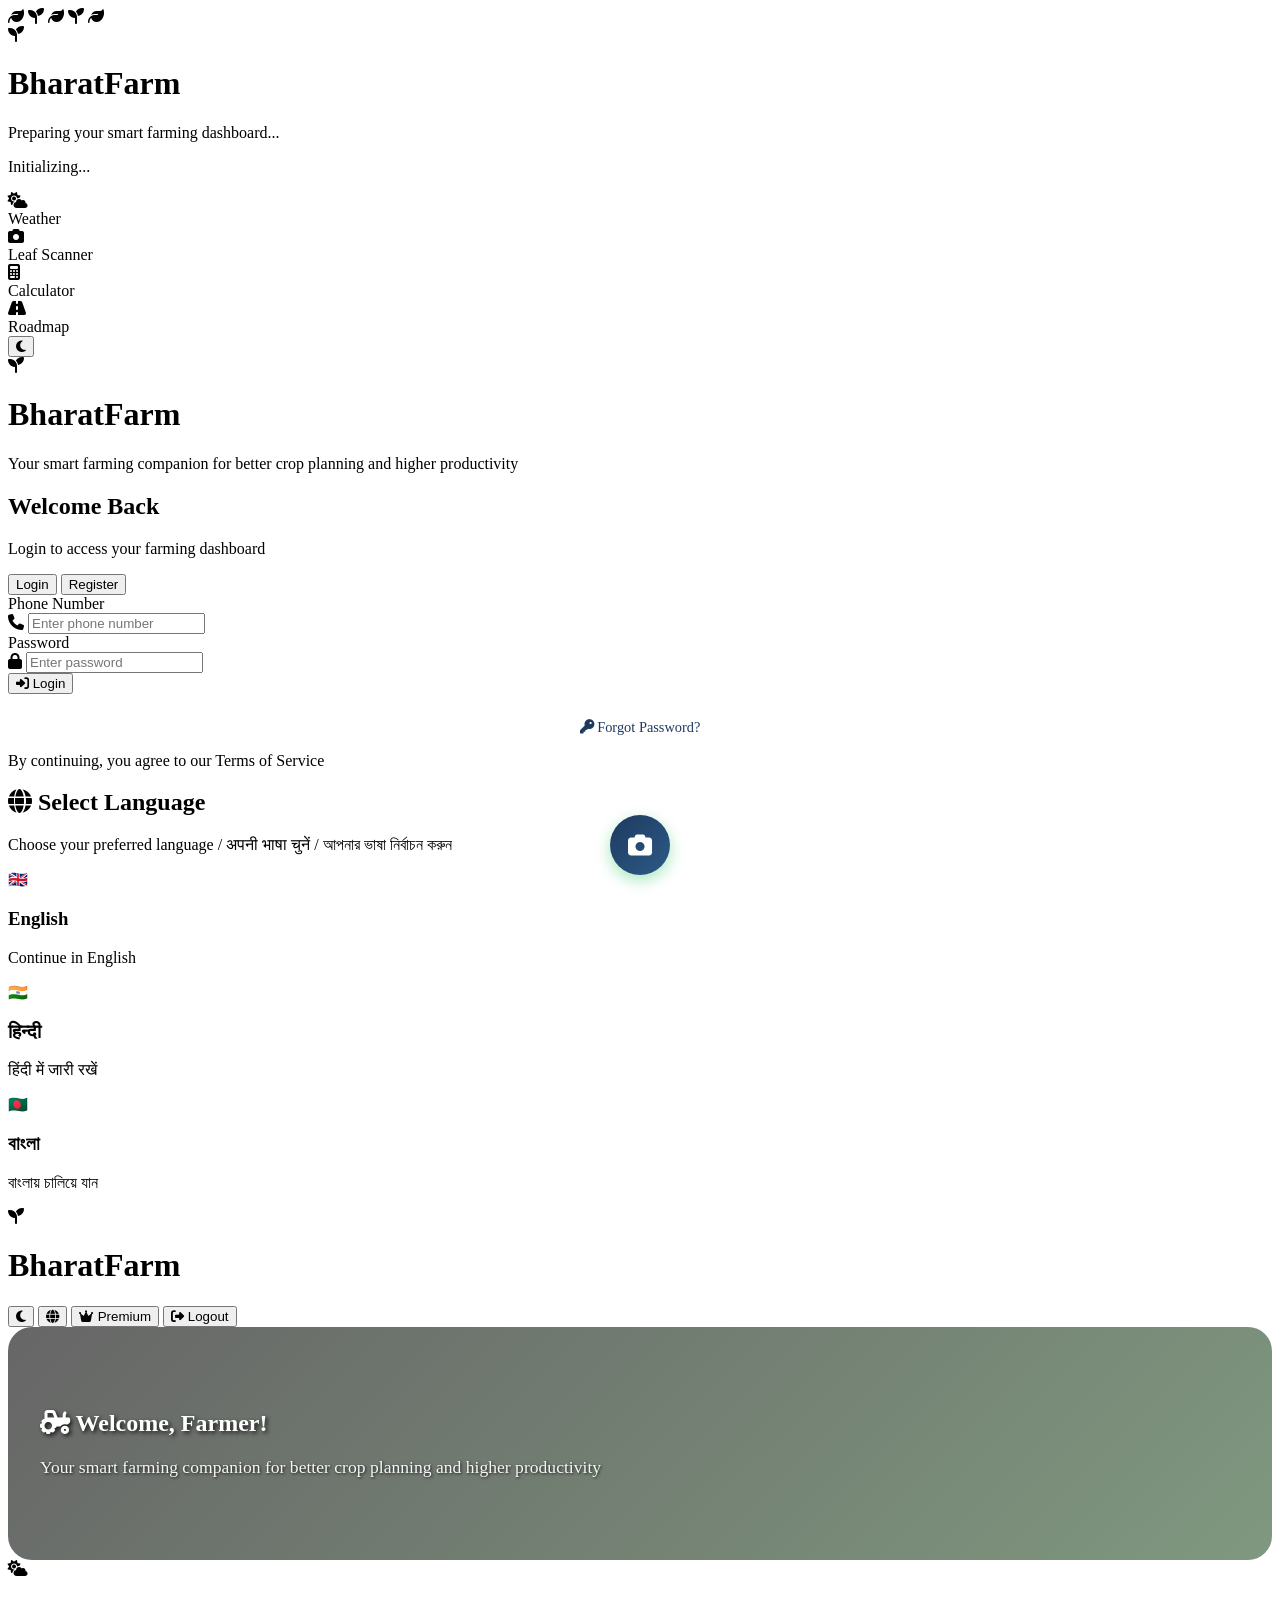
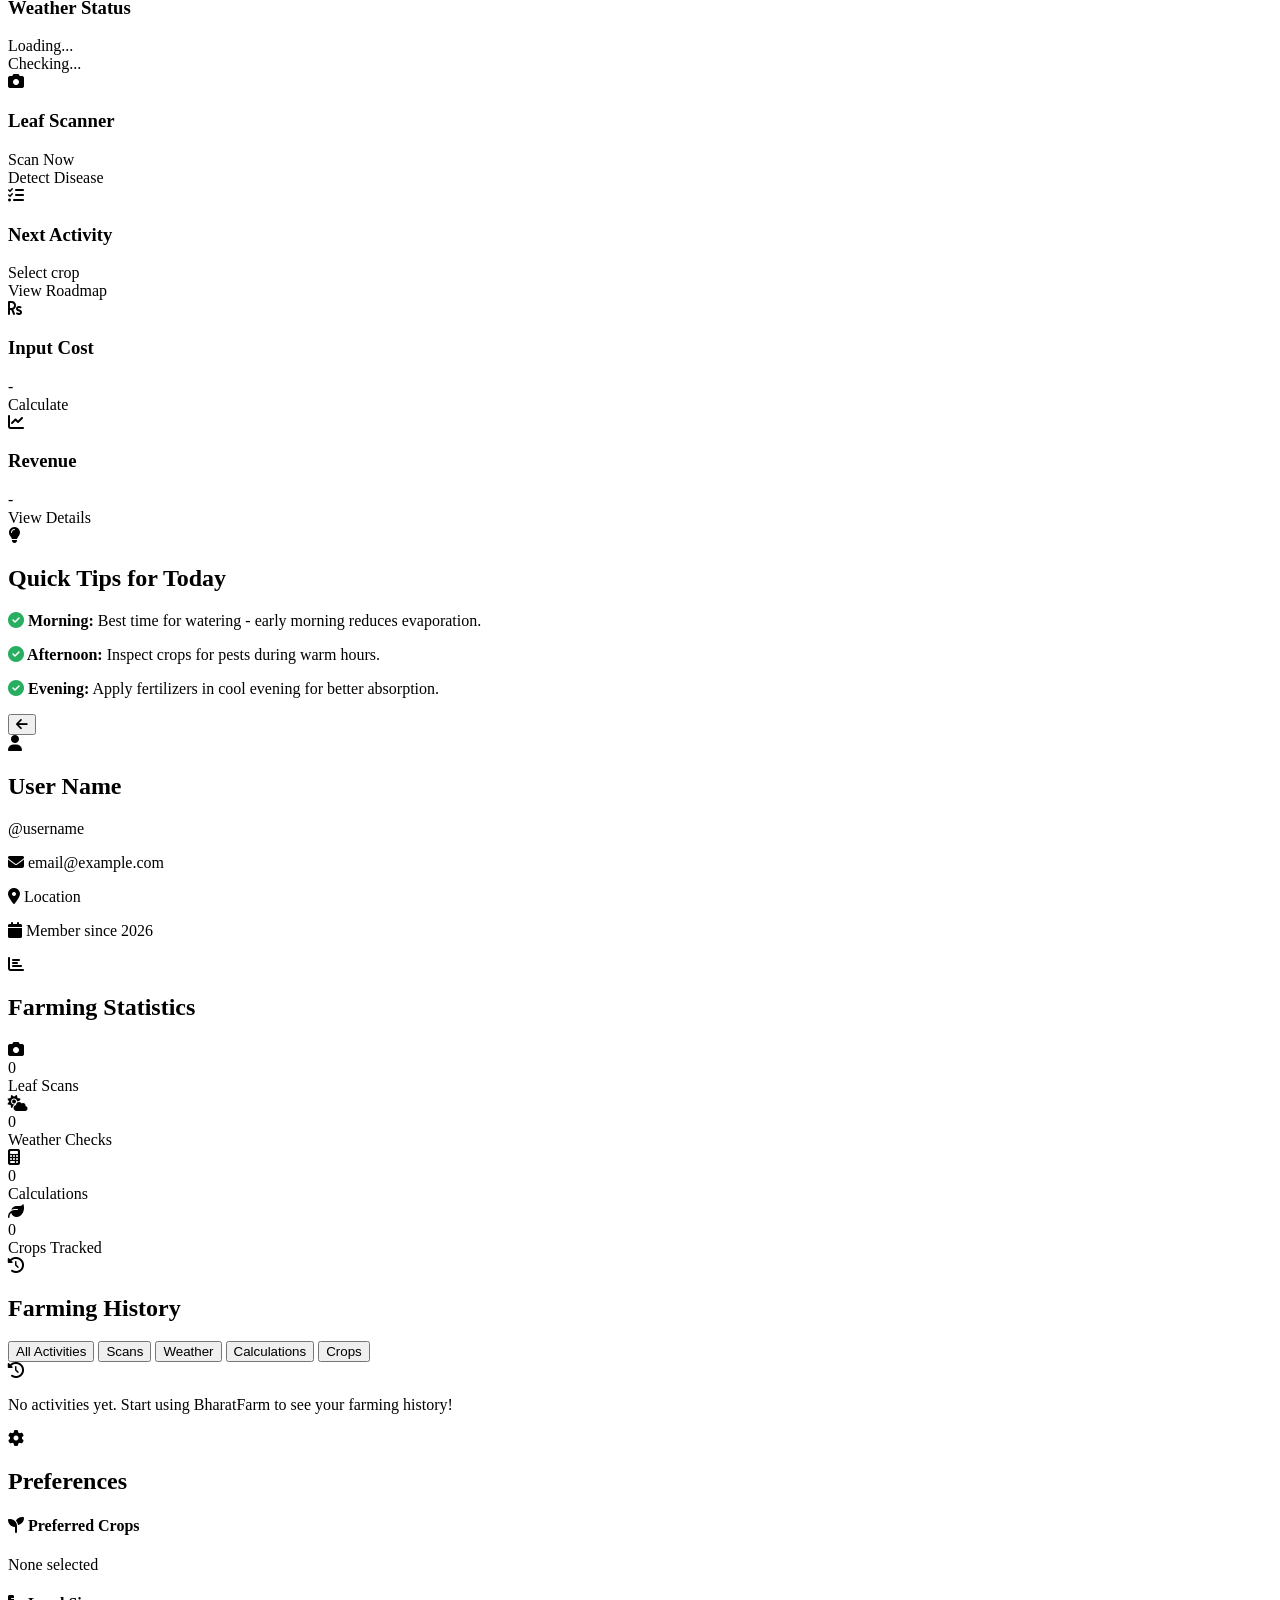
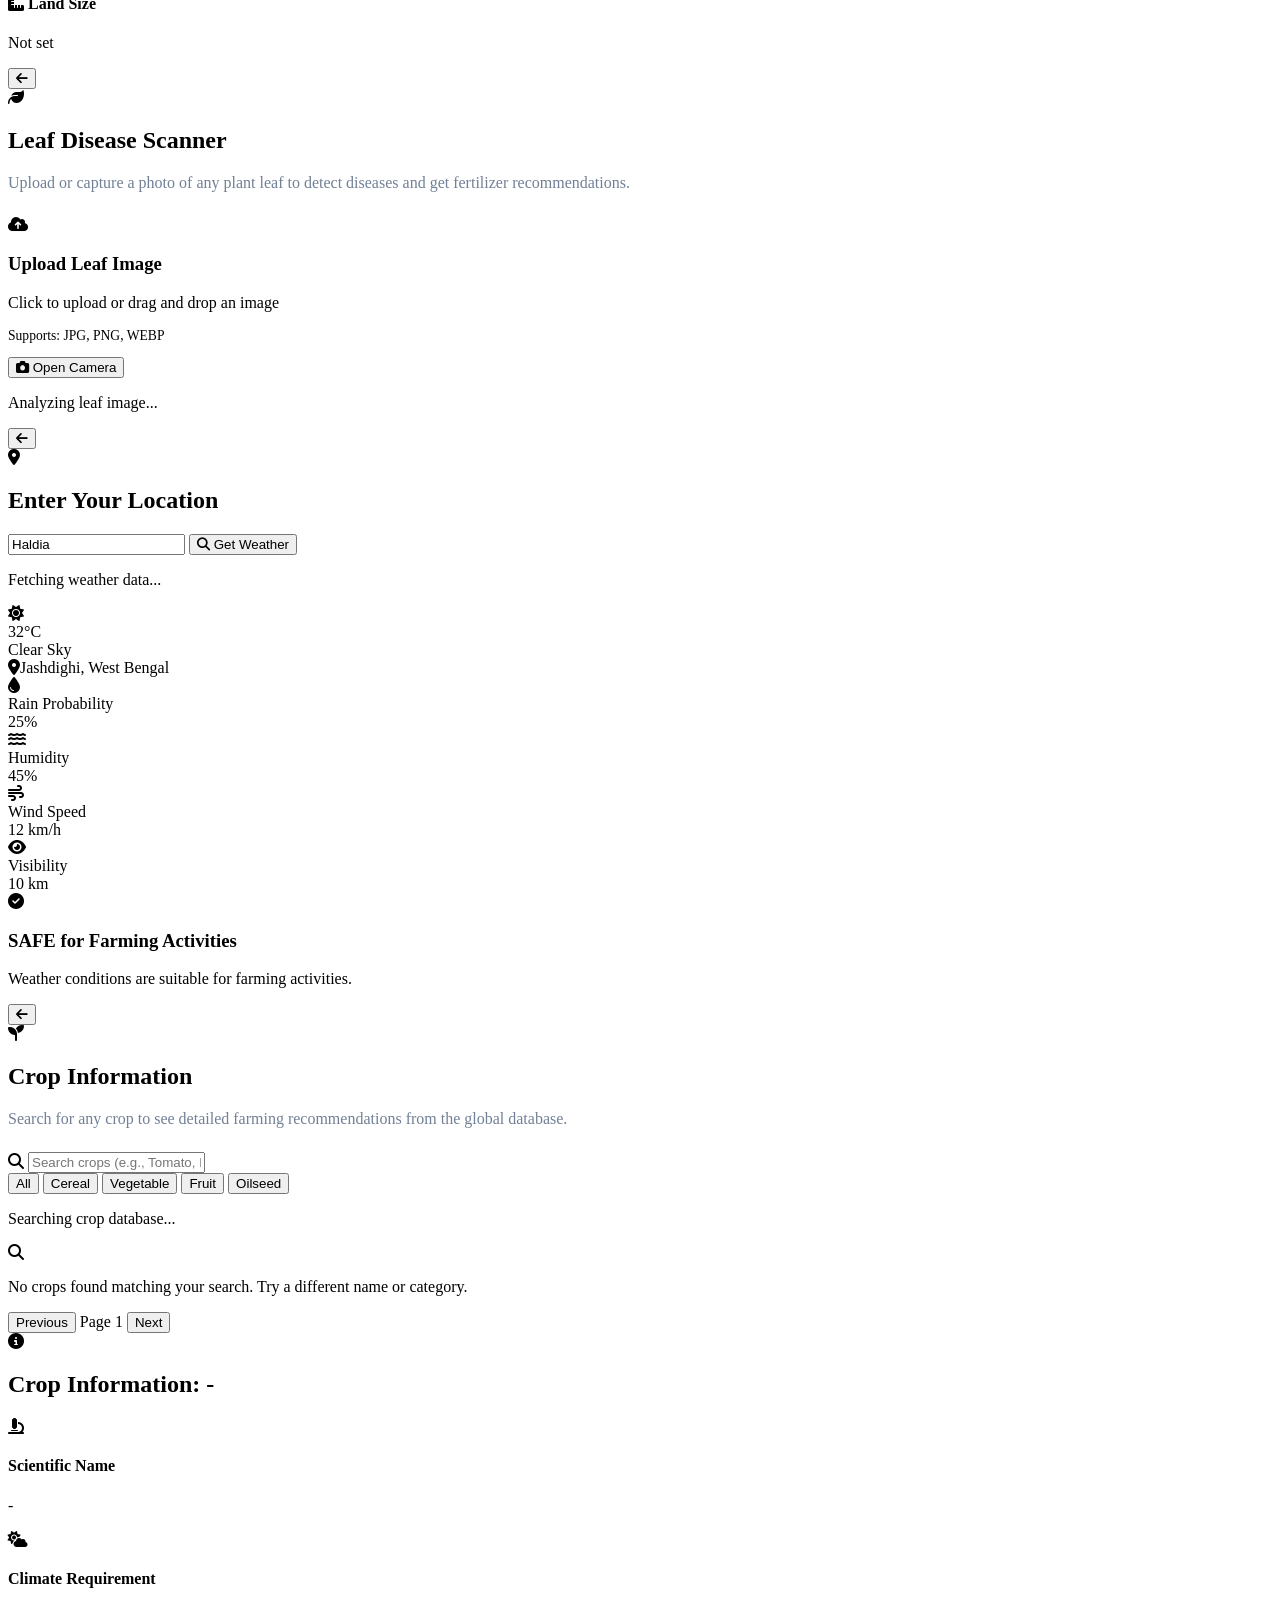
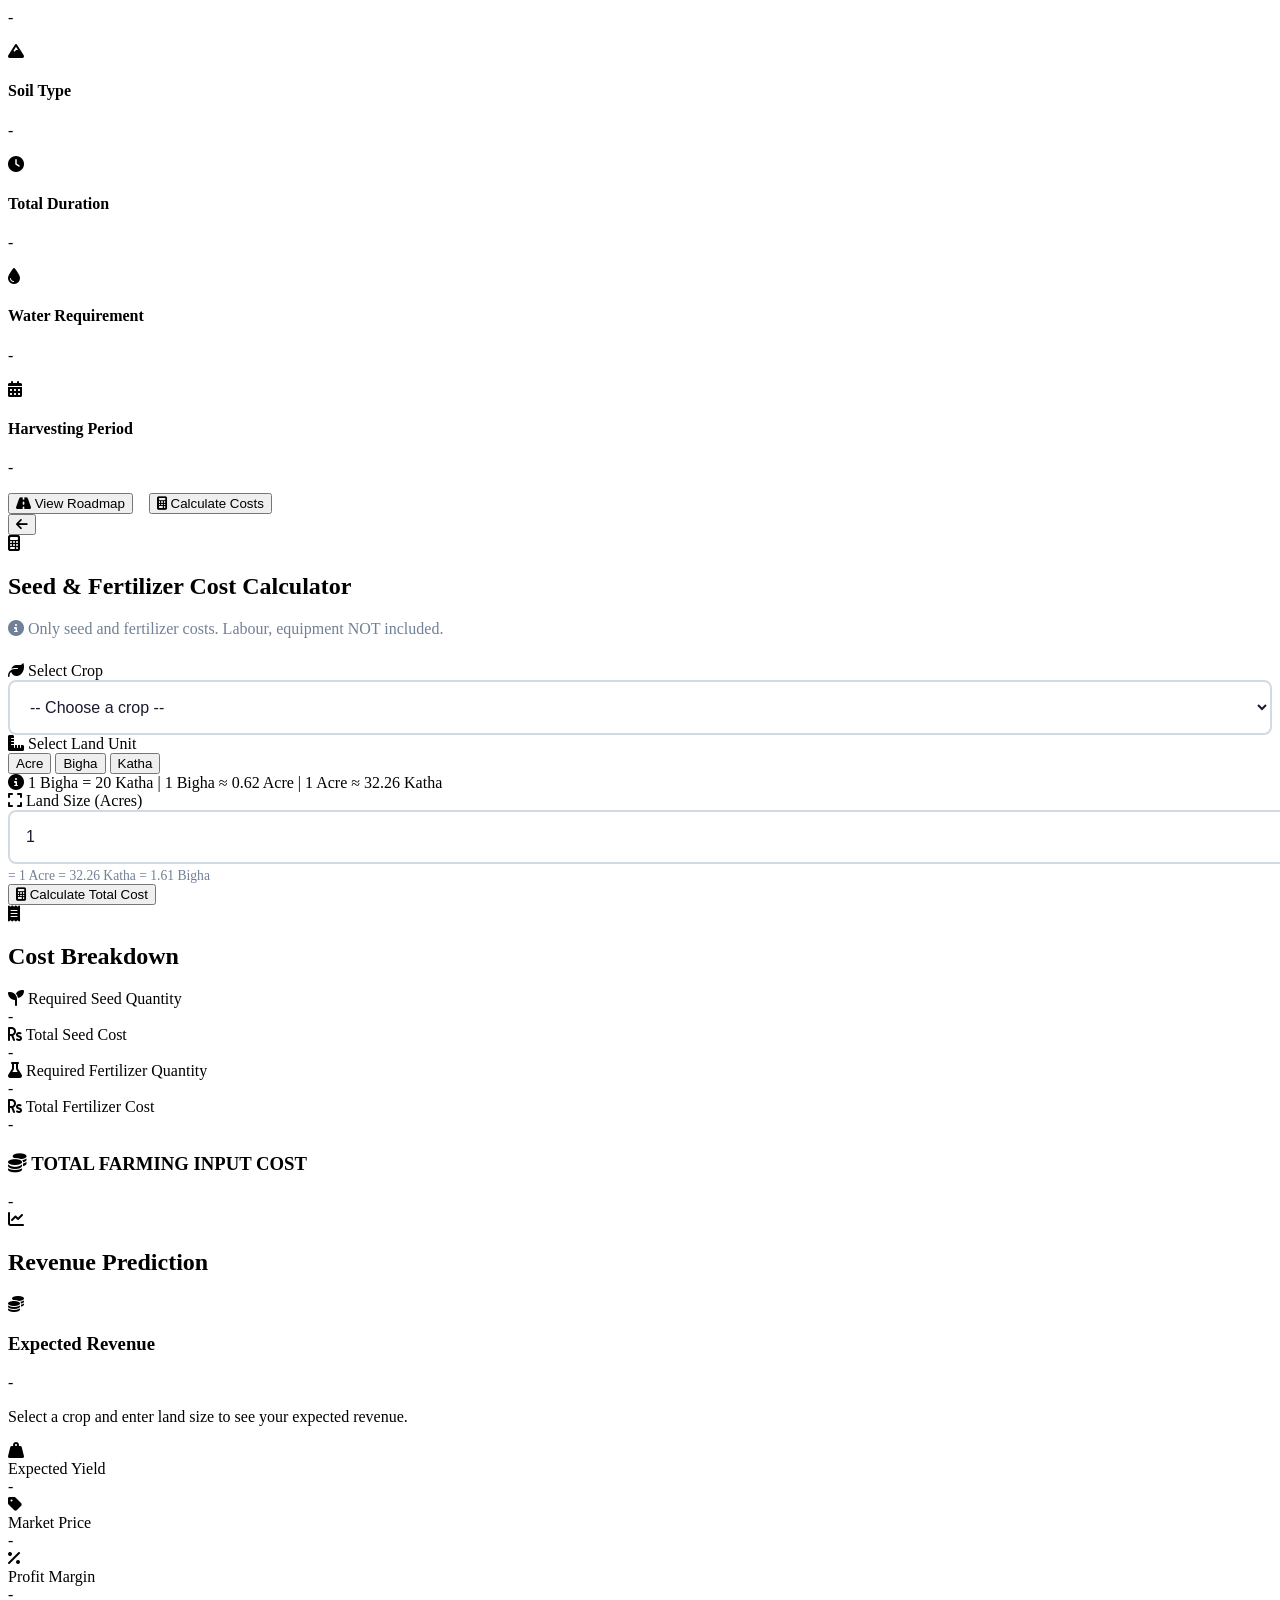
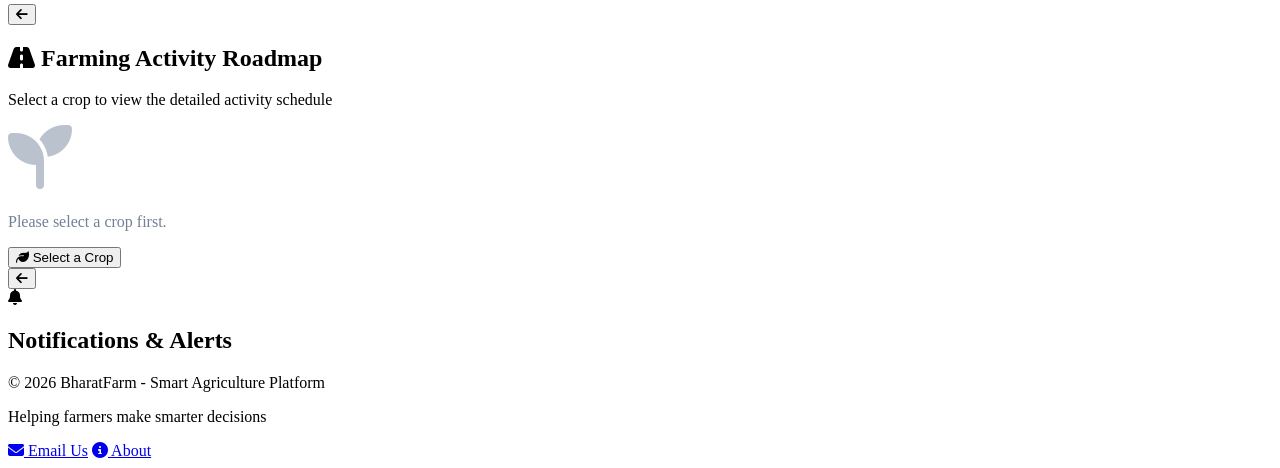
==== index.html @ f88f1109 "Mobile UI refinements: bottom navigation and scanner FAB" ====
<!DOCTYPE html>
<html lang="en" data-theme="light">

<head>
    <meta charset="UTF-8">
    <meta name="viewport" content="width=device-width, initial-scale=1.0">
    <title>BharatFarm - Smart Agriculture Platform</title>

    <!-- Google Fonts -->
    <link href="https://fonts.googleapis.com/css2?family=Poppins:wght@400;500;600;700&display=swap" rel="stylesheet">

    <!-- Font Awesome -->
    <link rel="stylesheet" href="https://cdnjs.cloudflare.com/ajax/libs/font-awesome/6.4.0/css/all.min.css">

    <!-- CSS Files -->
    <link rel="stylesheet" href="css/variables.css">
    <link rel="stylesheet" href="css/base.css">
    <link rel="stylesheet" href="css/components.css">
    <link rel="stylesheet" href="css/loading.css">
    <link rel="stylesheet" href="css/auth.css">
    <link rel="stylesheet" href="css/header.css">
    <link rel="stylesheet" href="css/dashboard.css">
    <link rel="stylesheet" href="css/scanner.css">
    <link rel="stylesheet" href="css/weather.css">
    <link rel="stylesheet" href="css/crops.css">
    <link rel="stylesheet" href="css/calculator.css">
    <link rel="stylesheet" href="css/roadmap.css">
    <link rel="stylesheet" href="css/notifications.css">
    <link rel="stylesheet" href="css/about.css">
    <link rel="stylesheet" href="css/user-guide.css">
    <link rel="stylesheet" href="css/profile.css">
    <link rel="stylesheet" href="css/session-dashboard.css">
    <link rel="stylesheet" href="css/subscription.css">
    <link rel="stylesheet" href="css/responsive.css">
    <link rel="stylesheet" href="css/mobile.css">
    <link rel="stylesheet" href="css/chatbot.css">
    <script src="js/subscription.js" defer></script>
</head>

<body>
    <!-- LOADING PAGE -->
    <div class="loading-page" id="loadingPage">
        <!-- Floating Particles -->
        <div class="loading-particles">
            <div class="particle"></div>
            <div class="particle"></div>
            <div class="particle"></div>
            <div class="particle"></div>
            <div class="particle"></div>
            <div class="particle"></div>
            <div class="particle"></div>
            <div class="particle"></div>
            <div class="particle"></div>
            <div class="particle"></div>
            <i class="fas fa-leaf leaf-particle"></i>
            <i class="fas fa-seedling leaf-particle"></i>
            <i class="fas fa-leaf leaf-particle"></i>
            <i class="fas fa-seedling leaf-particle"></i>
            <i class="fas fa-leaf leaf-particle"></i>
        </div>

        <div class="loading-content">
            <div class="loading-logo">
                <div class="loading-logo-ring"></div>
                <div class="loading-logo-ring-2"></div>
                <i class="fas fa-seedling loading-logo-icon"></i>
            </div>

            <h1 class="loading-title">BharatFarm</h1>
            <p class="loading-subtitle">Preparing your smart farming dashboard...</p>

            <div class="loading-progress-container">
                <div class="loading-progress-bar">
                    <div class="loading-progress-fill" id="loadingProgressFill"></div>
                </div>
                <p class="loading-status"><span id="loadingStatus">Initializing...</span></p>
            </div>

            <div class="loading-features">
                <div class="loading-feature">
                    <div class="loading-feature-icon"><i class="fas fa-cloud-sun"></i></div>
                    <span>Weather</span>
                </div>
                <div class="loading-feature">
                    <div class="loading-feature-icon"><i class="fas fa-camera"></i></div>
                    <span>Leaf Scanner</span>
                </div>
                <div class="loading-feature">
                    <div class="loading-feature-icon"><i class="fas fa-calculator"></i></div>
                    <span>Calculator</span>
                </div>
                <div class="loading-feature">
                    <div class="loading-feature-icon"><i class="fas fa-road"></i></div>
                    <span>Roadmap</span>
                </div>
            </div>
        </div>
    </div>

    <!-- LOGIN/REGISTER PAGE -->
    <div class="login-container" id="authPage">
        <div class="login-left">
            <button class="theme-toggle-login" onclick="toggleTheme()">
                <i class="fas fa-moon"></i>
            </button>
            <div class="logo"><i class="fas fa-seedling"></i></div>
            <h1>BharatFarm</h1>
            <p>Your smart farming companion for better crop planning and higher productivity</p>
        </div>
        <div class="login-right">
            <div class="login-box">
                <h2 id="authTitle">Welcome Back</h2>
                <p class="subtitle" id="authSubtitle">Login to access your farming dashboard</p>

                <div class="auth-tabs">
                    <button class="active" onclick="switchAuthTab('login')">Login</button>
                    <button onclick="switchAuthTab('register')">Register</button>
                    <button onclick="switchAuthTab('forgot')" style="display: none;" id="forgotPasswordTab">Forgot
                        Password</button>
                </div>

                <!-- LOGIN FORM -->
                <form id="loginForm" onsubmit="handleLogin(event)">
                    <div class="form-group">
                        <label>Phone Number</label>
                        <div class="input-icon">
                            <i class="fas fa-phone"></i>
                            <input type="tel" id="loginPhone" placeholder="Enter phone number" required
                                pattern="[0-9]{10}" maxlength="10">
                        </div>
                    </div>
                    <div class="form-group">
                        <label>Password</label>
                        <div class="input-icon">
                            <i class="fas fa-lock"></i>
                            <input type="password" id="loginPassword" placeholder="Enter password" required
                                minlength="6">
                        </div>
                    </div>
                    <button type="submit" class="btn btn-primary btn-lg btn-block">
                        <i class="fas fa-sign-in-alt"></i> Login
                    </button>
                    <div style="text-align: center; margin-top: var(--spacing-md);">
                        <a href="#" onclick="switchAuthTab('forgot'); return false;"
                            style="color: var(--primary); text-decoration: none; font-size: 0.9rem;">
                            <i class="fas fa-key"></i> Forgot Password?
                        </a>
                    </div>
                </form>

                <!-- FORGOT PASSWORD FORM -->
                <form id="forgotPasswordForm" style="display: none;" onsubmit="handleForgotPassword(event)">
                    <div class="form-group">
                        <label>Phone Number</label>
                        <div class="input-icon">
                            <i class="fas fa-phone"></i>
                            <input type="tel" id="forgotPhone" placeholder="Enter registered phone number" required
                                pattern="[0-9]{10}" maxlength="10">
                        </div>
                    </div>
                    <div class="form-group" id="newPasswordGroup" style="display: none;">
                        <label>New Password</label>
                        <div class="input-icon">
                            <i class="fas fa-lock"></i>
                            <input type="password" id="newPassword" placeholder="Enter new password" minlength="6">
                        </div>
                    </div>
                    <div class="form-group" id="confirmNewPasswordGroup" style="display: none;">
                        <label>Confirm New Password</label>
                        <div class="input-icon">
                            <i class="fas fa-lock"></i>
                            <input type="password" id="confirmNewPassword" placeholder="Confirm new password"
                                minlength="6">
                        </div>
                    </div>
                    <button type="submit" class="btn btn-primary btn-lg btn-block" id="forgotPasswordBtn">
                        <i class="fas fa-search"></i> Verify Phone Number
                    </button>
                    <div style="text-align: center; margin-top: var(--spacing-md);">
                        <a href="#" onclick="switchAuthTab('login'); return false;"
                            style="color: var(--primary); text-decoration: none; font-size: 0.9rem;">
                            <i class="fas fa-arrow-left"></i> Back to Login
                        </a>
                    </div>
                </form>

                <!-- REGISTER FORM -->
                <form id="registerForm" style="display: none;" onsubmit="handleRegister(event)">
                    <div class="form-group">
                        <label>Full Name</label>
                        <div class="input-icon">
                            <i class="fas fa-user"></i>
                            <input type="text" id="regName" placeholder="Enter your name" required minlength="3">
                        </div>
                    </div>
                    <div class="form-group">
                        <label>Phone Number</label>
                        <div class="input-icon">
                            <i class="fas fa-phone"></i>
                            <input type="tel" id="regPhone" placeholder="Enter phone number" required
                                pattern="[0-9]{10}" maxlength="10">
                        </div>
                    </div>
                    <div class="form-group">
                        <label>Password</label>
                        <div class="input-icon">
                            <i class="fas fa-lock"></i>
                            <input type="password" id="regPassword" placeholder="Create password" required
                                minlength="6">
                        </div>
                    </div>
                    <div class="form-group">
                        <label>Confirm Password</label>
                        <div class="input-icon">
                            <i class="fas fa-lock"></i>
                            <input type="password" id="regConfirmPassword" placeholder="Confirm password" required
                                minlength="6">
                        </div>
                    </div>
                    <button type="submit" class="btn btn-primary btn-lg btn-block">
                        <i class="fas fa-user-plus"></i> Register
                    </button>
                </form>

                <div class="login-footer">
                    <p>By continuing, you agree to our Terms of Service</p>
                </div>
            </div>
        </div>
    </div>
    <!-- LANGUAGE SELECTION MODAL -->
    <div class="language-modal" id="languageModal">
        <div class="language-box">
            <h2><i class="fas fa-globe"></i> Select Language</h2>
            <p>Choose your preferred language / अपनी भाषा चुनें / আপনার ভাষা নির্বাচন করুন</p>
            <div class="language-options">
                <div class="language-btn" onclick="selectLanguage('en')">
                    <span class="flag">🇬🇧</span>
                    <div class="lang-info">
                        <h3>English</h3>
                        <p>Continue in English</p>
                    </div>
                </div>
                <div class="language-btn" onclick="selectLanguage('hi')">
                    <span class="flag">🇮🇳</span>
                    <div class="lang-info">
                        <h3>हिन्दी</h3>
                        <p>हिंदी में जारी रखें</p>
                    </div>
                </div>
                <div class="language-btn" onclick="selectLanguage('bn')">
                    <span class="flag">🇧🇩</span>
                    <div class="lang-info">
                        <h3>বাংলা</h3>
                        <p>বাংলায় চালিয়ে যান</p>
                    </div>
                </div>
            </div>
        </div>
    </div>
    <!-- SUBSCRIPTION MODAL -->
    <div class="modal-overlay" id="subscriptionModal" style="display: none;">
        <div class="modal-content subscription-modal">
            <button class="close-modal-btn" onclick="closeSubscription()"><i class="fas fa-times"></i></button>
            <div class="subscription-header">
                <h2>Choose Your Farming Plan</h2>
                <p>Unlock advanced tools to maximize your yield</p>
                <div class="highlight-note"><i class="fas fa-gift"></i> 1st month is FREE for all new users!</div>
            </div>

            <div class="pricing-container">
                <!-- FREE PLAN -->
                <div class="pricing-card free">
                    <div class="plan-header">
                        <h3>Free Version</h3>
                        <div class="price">₹0<span>/month</span></div>
                    </div>
                    <ul class="features-list">
                        <li><i class="fas fa-check"></i> Basic Dashboard</li>
                        <li><i class="fas fa-check"></i> Weather Updates</li>
                        <li><i class="fas fa-check"></i> Cost Calculator</li>
                        <li class="disabled"><i class="fas fa-times"></i> Leaf Disease Scanner</li>
                        <li class="disabled"><i class="fas fa-times"></i> Detailed Activity Roadmap</li>
                        <li class="disabled"><i class="fas fa-times"></i> Expert Support</li>
                    </ul>
                    <button class="btn btn-outline btn-block disabled-btn">Current Plan</button>
                </div>

                <!-- PREMIUM PLAN -->
                <div class="pricing-card premium">
                    <div class="popular-tag">RECOMMENDED</div>
                    <div class="plan-header">
                        <h3>Premium Version</h3>
                        <div class="price">₹49<span>/month</span></div>
                    </div>
                    <ul class="features-list">
                        <li><i class="fas fa-check-circle"></i> <strong>Leaf Disease Scanner</strong></li>
                        <li><i class="fas fa-check-circle"></i> <strong>Farming Activity Roadmap</strong></li>
                        <li><i class="fas fa-check"></i> Advanced Weather Alerts</li>
                        <li><i class="fas fa-check"></i> Revenue Predictions</li>
                        <li><i class="fas fa-check"></i> Priority Support</li>
                        <li><i class="fas fa-check"></i> Ad-free Experience</li>
                    </ul>
                    <button class="btn btn-primary btn-block glow-effect" onclick="handleSubscribe()">Subscribe
                        Now!</button>
                </div>
            </div>
        </div>
    </div>

    <!-- ABOUT PAGE MODAL -->
    <div class="about-page" id="aboutPage" style="display: none;">
        <div class="about-content">
            <button class="back-btn" onclick="hideAboutPage()" title="Back">
                <i class="fas fa-arrow-left"></i>
            </button>

            <div class="about-header">
                <div class="about-logo">
                    <i class="fas fa-seedling"></i>
                </div>
                <h1>BharatFarm</h1>
                <p class="tagline">Smart Agriculture Platform</p>
            </div>

            <div class="about-section">
                <h2><i class="fas fa-info-circle"></i> About BharatFarm</h2>
                <p>BharatFarm is a comprehensive web application designed to empower Indian farmers with modern
                    technology and data-driven insights. Our platform provides intelligent tools for crop planning,
                    disease detection, weather monitoring, and financial planning to help farmers make smarter decisions
                    and increase productivity.</p>
            </div>

            <div class="about-section">
                <h2><i class="fas fa-star"></i> Key Features</h2>
                <div class="features-grid">
                    <div class="feature-item">
                        <i class="fas fa-cloud-sun"></i>
                        <h3>Weather Monitoring</h3>
                        <p>Real-time weather data with farming safety alerts</p>
                    </div>
                    <div class="feature-item">
                        <i class="fas fa-leaf"></i>
                        <h3>Disease Detection</h3>
                        <p>AI-powered leaf scanner for plant disease identification</p>
                    </div>
                    <div class="feature-item">
                        <i class="fas fa-seedling"></i>
                        <h3>Crop Planning</h3>
                        <p>Detailed crop information and cultivation schedules</p>
                    </div>
                    <div class="feature-item">
                        <i class="fas fa-calculator"></i>
                        <h3>Cost Calculator</h3>
                        <p>Estimate farming costs and revenue predictions</p>
                    </div>
                    <div class="feature-item">
                        <i class="fas fa-road"></i>
                        <h3>Activity Roadmap</h3>
                        <p>Day-by-day farming activity schedules</p>
                    </div>
                    <div class="feature-item">
                        <i class="fas fa-bell"></i>
                        <h3>Smart Alerts</h3>
                        <p>Personalized notifications for farming activities</p>
                    </div>
                </div>
            </div>

            <div class="about-section">
                <h2><i class="fas fa-users"></i> Development Team</h2>
                <p class="team-intro">BharatFarm was developed by a dedicated team of students passionate about
                    leveraging technology to support Indian agriculture:</p>
                <div class="developers-grid">
                    <div class="developer-card">
                        <img src="assets/Souvik.jpeg" alt="Souvik Dey" class="developer-photo">
                        <h3>Souvik Dey</h3>
                        <p>Lead Developer</p>
                        <a href="https://www.linkedin.com/in/souvik-dey-400497366/?utm_source=share_via&utm_content=profile&utm_medium=member_android"
                            class="connect-btn" target="_blank"><i class="fab fa-linkedin"></i> Connect</a>
                    </div>
                    <div class="developer-card">
                        <img src="assets/Partha.jpeg" alt="Partha Sarathi Sarkar" class="developer-photo">
                        <h3>Partha Sarathi Sarkar</h3>
                        <p>Full Stack Developer</p>
                        <a href="https://www.linkedin.com/in/partha-sarathi-sarkar-7385a8367/?utm_source=share_via&utm_content=profile&utm_medium=member_android"
                            class="connect-btn" target="_blank"><i class="fab fa-linkedin"></i> Connect</a>
                    </div>
                    <div class="developer-card">
                        <img src="assets/Samrat.jpeg" alt="Samrat Chatterjee" class="developer-photo">
                        <h3>Samrat Chatterjee</h3>
                        <p>Backend Developer</p>
                        <a href="https://www.linkedin.com/in/samrat-chatterjee-2aa543368/?utm_source=share_via&utm_content=profile&utm_medium=member_android"
                            class="connect-btn" target="_blank"><i class="fab fa-linkedin"></i> Connect</a>
                    </div>
                    <div class="developer-card">
                        <img src="assets/Snehasis.jpeg" alt="Snehasis Chakroborty" class="developer-photo">
                        <h3>Snehasis Chakroborty</h3>
                        <p>Frontend Developer</p>
                        <a href="https://www.linkedin.com/in/snehasis-chakraborty-2b68823a6/?utm_source=share_via&utm_content=profile&utm_medium=member_android"
                            class="connect-btn" target="_blank"><i class="fab fa-linkedin"></i> Connect</a>
                    </div>
                </div>
            </div>

            <div class="about-section">
                <h2><i class="fas fa-heart"></i> Our Mission</h2>
                <p>To bridge the gap between traditional farming practices and modern technology, making advanced
                    agricultural tools accessible to every farmer in India. We believe that with the right information
                    and tools, farmers can significantly improve their yields, reduce costs, and make more informed
                    decisions.</p>
            </div>

            <div class="about-footer">
                <p>&copy; 2026 BharatFarm - All Rights Reserved</p>
                <p>Made with <i class="fas fa-heart" style="color: #e74c3c;"></i> for Indian Farmers</p>
            </div>
        </div>
    </div>

    <!-- MAIN APP -->
    <div class="app-container" id="appContainer">
        <header>
            <div class="header-content">
                <div class="logo">
                    <button class="global-back-btn" id="globalBackBtn" onclick="goBack()" title="Go Back"
                        style="display: none;">
                        <i class="fas fa-arrow-left"></i>
                    </button>
                    <i class="fas fa-seedling" id="globalLogoIcon"></i>
                    <h1>BharatFarm</h1>
                </div>

                <div class="header-actions">
                    <button class="theme-toggle" onclick="toggleTheme()" title="Toggle Theme">
                        <i class="fas fa-moon"></i>
                    </button>
                    <button class="language-toggle" onclick="showLanguageModal()" title="Change Language">
                        <i class="fas fa-globe"></i>
                    </button>
                    <button class="subscription-btn" onclick="openSubscription()" title="Go Premium">
                        <i class="fas fa-crown"></i> Premium
                    </button>
                    <button class="logout-btn" onclick="handleLogout()">
                        <i class="fas fa-sign-out-alt"></i> Logout
                    </button>
                </div>
            </div>
        </header>

        <main>
            <!-- DASHBOARD -->
            <section id="dashboard" class="active">
                <div class="dashboard-hero"
                    style="background-image: url('https://images.unsplash.com/photo-1625246333195-78d9c38ad449?w=1920&q=80'); background-size: cover; background-position: center; position: relative; padding: 4rem 2rem; border-radius: var(--border-radius-lg); overflow: hidden;">
                    <!-- Dark overlay for better text readability -->
                    <div
                        style="position: absolute; top: 0; left: 0; width: 100%; height: 100%; background: linear-gradient(135deg, rgba(0, 0, 0, 0.6), rgba(0, 50, 0, 0.5)); z-index: 1;">
                    </div>
                    <!-- Content -->
                    <div style="position: relative; z-index: 2;">
                        <h2 style="color: white; text-shadow: 2px 2px 4px rgba(0,0,0,0.8);"><i
                                class="fas fa-tractor"></i> Welcome, <span id="welcomeName">Farmer</span>!</h2>
                        <p
                            style="color: rgba(255,255,255,0.95); text-shadow: 1px 1px 3px rgba(0,0,0,0.8); font-size: 1.1rem;">
                            Your smart farming companion for better crop planning and higher productivity</p>
                    </div>
                </div>

                <div class="grid grid-5">
                    <div class="card stat-card" onclick="showSection('weather')">
                        <div class="icon weather"><i class="fas fa-cloud-sun"></i></div>
                        <h3>Weather Status</h3>
                        <div class="value" id="dashWeatherStatus">Loading...</div>
                        <div class="status safe" id="dashWeatherSafety">Checking...</div>
                    </div>
                    <div class="card stat-card" onclick="showSection('scanner')">
                        <div class="icon scanner"><i class="fas fa-camera"></i></div>
                        <h3>Leaf Scanner</h3>
                        <div class="value">Scan Now</div>
                        <div class="status safe">Detect Disease</div>
                    </div>
                    <div class="card stat-card" onclick="showSection('roadmap')">
                        <div class="icon activity"><i class="fas fa-tasks"></i></div>
                        <h3>Next Activity</h3>
                        <div class="value" id="dashNextActivity">Select crop</div>
                        <div class="status safe">View Roadmap</div>
                    </div>
                    <div class="card stat-card" onclick="showSection('calculator')">
                        <div class="icon cost"><i class="fas fa-rupee-sign"></i></div>
                        <h3>Input Cost</h3>
                        <div class="value" id="dashTotalCost">-</div>
                        <div class="status safe">Calculate</div>
                    </div>
                    <div class="card stat-card" onclick="showSection('calculator')">
                        <div class="icon revenue"><i class="fas fa-chart-line"></i></div>
                        <h3>Revenue</h3>
                        <div class="value" id="dashRevenue">-</div>
                        <div class="status safe">View Details</div>
                    </div>
                </div>

                <div class="card">
                    <div class="card-header"><i class="fas fa-lightbulb"></i>
                        <h2>Quick Tips for Today</h2>
                    </div>
                    <div id="dashboardTips">
                        <p><strong><i class="fas fa-check-circle" style="color: var(--success);"></i> Morning:</strong>
                            Best time for watering - early morning reduces evaporation.</p>
                        <p style="margin-top: var(--spacing-sm);"><strong><i class="fas fa-check-circle"
                                    style="color: var(--success);"></i> Afternoon:</strong> Inspect crops for pests
                            during warm hours.</p>
                        <p style="margin-top: var(--spacing-sm);"><strong><i class="fas fa-check-circle"
                                    style="color: var(--success);"></i> Evening:</strong> Apply fertilizers in cool
                            evening for better absorption.</p>
                    </div>
                </div>

                <!-- CURRENT FARMING SESSION DASHBOARD -->
                <div class="card mt-lg" id="farmingSessionCard" style="display: none;">
                    <div class="card-header">
                        <i class="fas fa-tractor"></i>
                        <h2>Current Farming Session</h2>
                    </div>
                    <div class="session-dashboard">
                        <div class="session-header">
                            <div class="session-crop">
                                <div class="crop-icon-large" id="sessionCropIcon">
                                    <i class="fas fa-seedling"></i>
                                </div>
                                <div class="crop-details">
                                    <h3 id="sessionCropName">Crop Name</h3>
                                    <span class="badge badge-success">Active Session</span>
                                </div>
                            </div>
                            <div class="session-dates">
                                <div class="date-item">
                                    <span class="label">Started</span>
                                    <span class="value" id="sessionStartDate">-</span>
                                </div>
                                <div class="date-arrow"><i class="fas fa-arrow-right"></i></div>
                                <div class="date-item">
                                    <span class="label">Harvest</span>
                                    <span class="value" id="sessionEndDate">-</span>
                                </div>
                            </div>
                        </div>

                        <div class="session-progress-container">
                            <div class="progress-labels">
                                <span>Progress</span>
                                <span id="sessionDaysRemaining">0 days remaining</span>
                            </div>
                            <div class="progress-track">
                                <div class="progress-fill" id="sessionProgressBar" style="width: 0%"></div>
                            </div>
                        </div>

                        <div class="session-stats-grid">
                            <div class="session-stat-item">
                                <div class="label">Land Size</div>
                                <div class="value" id="sessionLandSize">-</div>
                            </div>
                            <div class="session-stat-item">
                                <div class="label">Expected Yield</div>
                                <div class="value" id="sessionYield">-</div>
                            </div>
                            <div class="session-stat-item highlight-cost">
                                <div class="label">Total Expenses</div>
                                <div class="value" id="sessionExpenses">-</div>
                            </div>
                            <div class="session-stat-item highlight-revenue">
                                <div class="label">Est. Revenue</div>
                                <div class="value" id="sessionRevenue">-</div>
                            </div>
                        </div>

                        <div class="session-actions">
                            <button class="btn btn-outline" onclick="showSection('roadmap')">View Roadmap</button>
                            <button class="btn btn-outline-danger" onclick="endFarmingSession()">End Session</button>
                        </div>
                    </div>
                </div>
            </section>

            <!-- USER PROFILE SECTION -->
            <section id="profile">
                <button class="section-back-btn" onclick="goBack()" title="Go Back">
                    <i class="fas fa-arrow-left"></i>
                </button>

                <div class="profile-container">
                    <!-- Profile Header -->
                    <div class="profile-header">
                        <div class="profile-info">
                            <div class="profile-avatar">
                                <i class="fas fa-user"></i>
                            </div>
                            <div class="profile-details">
                                <h1 id="profileName">User Name</h1>
                                <p id="profileUsername">@username</p>
                                <p><i class="fas fa-envelope"></i> <span id="profileEmail">email@example.com</span></p>
                                <p><i class="fas fa-map-marker-alt"></i> <span id="profileLocation">Location</span></p>
                                <p><i class="fas fa-calendar"></i> Member since <span
                                        id="profileMemberSince">2026</span></p>
                            </div>
                        </div>
                    </div>

                    <!-- Statistics -->
                    <div class="card">
                        <div class="card-header"><i class="fas fa-chart-bar"></i>
                            <h2>Farming Statistics</h2>
                        </div>
                        <div class="stats-grid">
                            <div class="stat-box">
                                <div class="stat-icon"><i class="fas fa-camera"></i></div>
                                <div class="stat-value" id="statScans">0</div>
                                <div class="stat-label">Leaf Scans</div>
                            </div>
                            <div class="stat-box">
                                <div class="stat-icon"><i class="fas fa-cloud-sun"></i></div>
                                <div class="stat-value" id="statWeather">0</div>
                                <div class="stat-label">Weather Checks</div>
                            </div>
                            <div class="stat-box">
                                <div class="stat-icon"><i class="fas fa-calculator"></i></div>
                                <div class="stat-value" id="statCalculations">0</div>
                                <div class="stat-label">Calculations</div>
                            </div>
                            <div class="stat-box">
                                <div class="stat-icon"><i class="fas fa-leaf"></i></div>
                                <div class="stat-value" id="statCrops">0</div>
                                <div class="stat-label">Crops Tracked</div>
                            </div>
                        </div>
                    </div>

                    <!-- Activity History -->
                    <div class="card activity-section">
                        <div class="card-header"><i class="fas fa-history"></i>
                            <h2>Farming History</h2>
                        </div>
                        <div class="activity-filters">
                            <button class="filter-btn active" onclick="filterActivities('all')">All Activities</button>
                            <button class="filter-btn" onclick="filterActivities('scan')">Scans</button>
                            <button class="filter-btn" onclick="filterActivities('weather')">Weather</button>
                            <button class="filter-btn" onclick="filterActivities('calculation')">Calculations</button>
                            <button class="filter-btn" onclick="filterActivities('crop')">Crops</button>
                        </div>
                        <div class="activity-timeline" id="activityTimeline">
                            <div class="empty-state">
                                <i class="fas fa-history"></i>
                                <p>No activities yet. Start using BharatFarm to see your farming history!</p>
                            </div>
                        </div>
                    </div>

                    <!-- User Preferences -->
                    <div class="card">
                        <div class="card-header"><i class="fas fa-cog"></i>
                            <h2>Preferences</h2>
                        </div>
                        <div class="preferences-grid">
                            <div class="preference-item">
                                <h4><i class="fas fa-seedling"></i> Preferred Crops</h4>
                                <p class="preference-value" id="prefCrops">None selected</p>
                            </div>
                            <div class="preference-item">
                                <h4><i class="fas fa-ruler-combined"></i> Land Size</h4>
                                <p class="preference-value" id="prefLandSize">Not set</p>
                            </div>
                        </div>
                    </div>
                </div>
            </section>

            <!-- LEAF SCANNER SECTION -->
            <section id="scanner">
                <button class="section-back-btn" onclick="goBack()" title="Go Back">
                    <i class="fas fa-arrow-left"></i>
                </button>
                <div class="card">
                    <div class="card-header"><i class="fas fa-leaf"></i>
                        <h2>Leaf Disease Scanner</h2>
                    </div>
                    <p style="color: var(--text-muted); margin-bottom: var(--spacing-md);">Upload or capture a photo of
                        any plant leaf to detect diseases and get fertilizer recommendations.</p>

                    <div class="scanner-container">
                        <div class="scanner-box" id="scannerBox" onclick="document.getElementById('leafInput').click()">
                            <i class="fas fa-cloud-upload-alt"></i>
                            <h3>Upload Leaf Image</h3>
                            <p>Click to upload or drag and drop an image</p>
                            <p style="margin-top: var(--spacing-sm); font-size: 0.85rem;">Supports: JPG, PNG, WEBP</p>
                        </div>
                        <input type="file" id="leafInput" accept="image/*" style="display: none;"
                            onchange="handleLeafUpload(event)">

                        <button class="camera-btn" onclick="openCamera()">
                            <i class="fas fa-camera"></i> Open Camera
                        </button>

                        <div id="scannerPreview" class="scanner-preview" style="display: none;">
                            <img id="leafPreviewImg" src="" alt="Leaf Preview">
                        </div>

                        <button id="analyzeBtn" class="btn btn-primary btn-lg"
                            style="display: none; margin-top: var(--spacing-md);" onclick="analyzeLeaf()">
                            <i class="fas fa-search"></i> Analyze Leaf
                        </button>

                        <div id="scanLoading" class="hidden">
                            <div class="spinner"></div>
                            <p class="text-center">Analyzing leaf image...</p>
                        </div>

                        <div id="scanResult" class="scan-result" style="display: none;">
                            <h3 style="margin-bottom: var(--spacing-md);"><i class="fas fa-clipboard-check"></i>
                                Analysis Result</h3>
                            <div class="disease-badge" id="diseaseStatus">Healthy</div>
                            <h4 id="diseaseName" style="font-size: 1.3rem; margin-bottom: var(--spacing-sm);">Plant
                                Status</h4>
                            <p id="diseaseDescription"
                                style="color: var(--text-secondary); margin-bottom: var(--spacing-md);">Description will
                                appear here.</p>

                            <h4 style="margin-bottom: var(--spacing-sm);"><i class="fas fa-flask"></i> Recommended
                                Fertilizers</h4>
                            <div class="recommendation-list" id="fertilizerRecommendations"></div>

                            <h4 style="margin-top: var(--spacing-md); margin-bottom: var(--spacing-sm);"><i
                                    class="fas fa-notes-medical"></i> Treatment Tips</h4>
                            <div class="recommendation-list" id="treatmentTips"></div>
                        </div>
                    </div>
                </div>
            </section>

            <!-- WEATHER -->
            <section id="weather">
                <button class="section-back-btn" onclick="goBack()" title="Go Back">
                    <i class="fas fa-arrow-left"></i>
                </button>
                <div class="card">
                    <div class="card-header"><i class="fas fa-map-marker-alt"></i>
                        <h2>Enter Your Location</h2>
                    </div>
                    <div class="location-input">
                        <input type="text" id="locationInput" placeholder="Enter village or city name (e.g., Haldia)"
                            value="Haldia">
                        <button class="btn btn-primary btn-lg" onclick="fetchWeather()"><i class="fas fa-search"></i>
                            Get Weather</button>
                    </div>
                </div>

                <div id="weatherLoading" class="hidden">
                    <div class="spinner"></div>
                    <p class="text-center">Fetching weather data...</p>
                </div>

                <div id="weatherContent">
                    <div class="weather-main">
                        <div class="weather-icon"><i class="fas fa-sun" id="weatherIcon"></i></div>
                        <div class="weather-temp"><span id="temperature">32</span>°C</div>
                        <div class="weather-condition" id="weatherCondition">Clear Sky</div>
                        <div class="weather-location"><i class="fas fa-map-marker-alt"></i><span
                                id="weatherLocation">Jashdighi, West Bengal</span></div>
                    </div>

                    <div class="weather-details">
                        <div class="weather-detail-card"><i class="fas fa-tint"></i>
                            <div class="label">Rain Probability</div>
                            <div class="value"><span id="rainProbability">25</span>%</div>
                        </div>
                        <div class="weather-detail-card"><i class="fas fa-water"></i>
                            <div class="label">Humidity</div>
                            <div class="value"><span id="humidity">45</span>%</div>
                        </div>
                        <div class="weather-detail-card"><i class="fas fa-wind"></i>
                            <div class="label">Wind Speed</div>
                            <div class="value"><span id="windSpeed">12</span> km/h</div>
                        </div>
                        <div class="weather-detail-card"><i class="fas fa-eye"></i>
                            <div class="label">Visibility</div>
                            <div class="value"><span id="visibility">10</span> km</div>
                        </div>
                    </div>

                    <div class="weather-alert safe" id="weatherAlert">
                        <i class="fas fa-check-circle"></i>
                        <div>
                            <h3>SAFE for Farming Activities</h3>
                            <p>Weather conditions are suitable for farming activities.</p>
                        </div>
                    </div>

                    <!-- AI Farming Advice -->
                    <div id="weatherAISummary"
                        style="display:none; margin-top:1rem; padding:1rem 1.2rem; background:linear-gradient(135deg,#e3f2fd,#f0f9ff); border-radius:12px; border-left:4px solid #0288d1;">
                        <div
                            style="font-size:0.75rem; color:#0277bd; font-weight:700; margin-bottom:6px; text-transform:uppercase; letter-spacing:0.5px;">
                            <i class="fas fa-robot"></i> AI Farming Advice
                        </div>
                        <div id="weatherAIText" style="font-size:0.875rem; color:#333; line-height:1.6;">
                            <span style="color:#999;"><i class="fas fa-spinner fa-spin"></i> Generating advice...</span>
                        </div>
                    </div>
                </div>
            </section>

            <!-- CROPS -->
            <section id="crops">
                <button class="section-back-btn" onclick="goBack()" title="Go Back">
                    <i class="fas fa-arrow-left"></i>
                </button>
                <div class="card">
                    <div class="card-header"><i class="fas fa-seedling"></i>
                        <h2>Crop Information</h2>
                    </div>
                    <p style="margin-bottom: var(--spacing-md); color: var(--text-muted);">Search for any crop to see
                        detailed farming recommendations from the global database.</p>

                    <div class="crop-controls">
                        <div class="search-box">
                            <i class="fas fa-search"></i>
                            <input type="text" id="cropSearchInput" placeholder="Search crops (e.g., Tomato, Rice...)"
                                oninput="debounceSearch()">
                        </div>
                        <div class="category-filters">
                            <button class="filter-btn active" data-category="all"
                                onclick="filterCrops('all')">All</button>
                            <button class="filter-btn" data-category="cereal"
                                onclick="filterCrops('cereal')">Cereal</button>
                            <button class="filter-btn" data-category="vegetable"
                                onclick="filterCrops('vegetable')">Vegetable</button>
                            <button class="filter-btn" data-category="fruit"
                                onclick="filterCrops('fruit')">Fruit</button>
                            <button class="filter-btn" data-category="oilseed"
                                onclick="filterCrops('oilseed')">Oilseed</button>
                        </div>
                    </div>

                    <div id="cropLoading" class="hidden">
                        <div class="spinner"></div>
                        <p class="text-center">Searching crop database...</p>
                    </div>

                    <div id="cropEmptyState" class="hidden">
                        <div class="empty-state">
                            <i class="fas fa-search"></i>
                            <p>No crops found matching your search. Try a different name or category.</p>
                        </div>
                    </div>

                    <div class="crop-grid" id="cropGrid"></div>
                </div>

                <!-- Pagination -->
                <div id="cropPagination" class="pagination-container hidden">
                    <button class="btn btn-outline" id="prevPageBtn" onclick="changePage(-1)">Previous</button>
                    <span id="currentPage">Page 1</span>
                    <button class="btn btn-outline" id="nextPageBtn" onclick="changePage(1)">Next</button>
                </div>
                <div class="crop-info" id="cropInfo">
                    <div class="card">
                        <div class="card-header"><i class="fas fa-info-circle"></i>
                            <h2>Crop Information: <span id="selectedCropName">-</span></h2>
                        </div>
                        <div class="info-grid">
                            <div class="info-item"><i class="fas fa-microscope"></i>
                                <div class="info-content">
                                    <h4>Scientific Name</h4>
                                    <p id="cropScientificName">-</p>
                                </div>
                            </div>
                            <div class="info-item"><i class="fas fa-cloud-sun"></i>
                                <div class="info-content">
                                    <h4>Climate Requirement</h4>
                                    <p id="cropClimate">-</p>
                                </div>
                            </div>
                            <div class="info-item"><i class="fas fa-mountain"></i>
                                <div class="info-content">
                                    <h4>Soil Type</h4>
                                    <p id="cropSoil">-</p>
                                </div>
                            </div>
                            <div class="info-item"><i class="fas fa-clock"></i>
                                <div class="info-content">
                                    <h4>Total Duration</h4>
                                    <p id="cropDuration">-</p>
                                </div>
                            </div>
                            <div class="info-item"><i class="fas fa-tint"></i>
                                <div class="info-content">
                                    <h4>Water Requirement</h4>
                                    <p id="cropWatering">-</p>
                                </div>
                            </div>
                            <div class="info-item"><i class="fas fa-calendar-alt"></i>
                                <div class="info-content">
                                    <h4>Harvesting Period</h4>
                                    <p id="cropHarvesting">-</p>
                                </div>
                            </div>
                        </div>

                        <!-- AI Insights Panel -->
                        <div id="cropAIInsights"
                            style="display:none; margin-top:1.5rem; padding:1.2rem 1.5rem; background:linear-gradient(135deg, rgba(0,168,255,0.08), rgba(0,100,200,0.05)); border-radius:12px; border-left:4px solid var(--primary);">
                            <div
                                style="font-size:0.75rem; color:var(--primary); font-weight:700; margin-bottom:10px; text-transform:uppercase; letter-spacing:0.5px;">
                                <i class="fas fa-robot"></i> AI Growing Insights
                            </div>
                            <div id="cropAIText"
                                style="font-size:0.875rem; color:var(--text-primary); line-height:1.7;">
                                <span style="color:var(--text-muted);"><i class="fas fa-spinner fa-spin"></i> Generating
                                    AI insights...</span>
                            </div>
                        </div>

                        <div class="mt-lg" style="display: flex; gap: var(--spacing-sm); flex-wrap: wrap;">
                            <button class="btn btn-primary btn-lg" onclick="showSection('roadmap')"><i
                                    class="fas fa-road"></i> View Roadmap</button>
                            <button class="btn btn-secondary btn-lg" onclick="showSection('calculator')"><i
                                    class="fas fa-calculator"></i> Calculate Costs</button>
                        </div>
                    </div>
                </div>
            </section>

            <!-- CALCULATOR -->
            <section id="calculator">
                <button class="section-back-btn" onclick="goBack()" title="Go Back">
                    <i class="fas fa-arrow-left"></i>
                </button>
                <div class="grid grid-2">
                    <div class="card">
                        <div class="card-header"><i class="fas fa-calculator"></i>
                            <h2>Seed & Fertilizer Cost Calculator</h2>
                        </div>
                        <p style="margin-bottom: var(--spacing-md); color: var(--text-muted);"><i
                                class="fas fa-info-circle"></i> Only seed and fertilizer costs. Labour, equipment NOT
                            included.</p>

                        <div class="form-group">
                            <label><i class="fas fa-leaf"></i> Select Crop</label>
                            <select id="calcCrop"
                                style="width:100%; padding: var(--spacing-sm); border: 2px solid var(--border-color); border-radius: var(--border-radius-sm); font-size: 1rem; background: var(--bg-secondary); color: var(--text-primary);">
                                <option value="">-- Choose a crop --</option>
                                <optgroup label="🌾 Cereals">
                                    <option value="rice">Rice</option>
                                    <option value="wheat">Wheat</option>
                                    <option value="maize">Maize (Corn)</option>
                                    <option value="barley">Barley</option>
                                    <option value="oats">Oats</option>
                                </optgroup>
                                <optgroup label="🥬 Vegetables">
                                    <option value="tomato">Tomato</option>
                                    <option value="potato">Potato</option>
                                    <option value="onion">Onion</option>
                                    <option value="carrot">Carrot</option>
                                    <option value="cabbage">Cabbage</option>
                                    <option value="spinach">Spinach</option>
                                    <option value="brinjal">Brinjal (Eggplant)</option>
                                    <option value="cauliflower">Cauliflower</option>
                                    <option value="okra">Okra (Lady's Finger)</option>
                                    <option value="capsicum">Capsicum (Bell Pepper)</option>
                                </optgroup>
                                <optgroup label="🍎 Fruits">
                                    <option value="mango">Mango</option>
                                    <option value="banana">Banana</option>
                                    <option value="apple">Apple</option>
                                    <option value="papaya">Papaya</option>
                                    <option value="guava">Guava</option>
                                    <option value="orange">Orange</option>
                                    <option value="grapes">Grapes</option>
                                    <option value="pomegranate">Pomegranate</option>
                                    <option value="watermelon">Watermelon</option>
                                    <option value="pineapple">Pineapple</option>
                                </optgroup>
                                <optgroup label="🌻 Oilseeds">
                                    <option value="mustard">Mustard</option>
                                    <option value="soybean">Soybean</option>
                                    <option value="sunflower">Sunflower</option>
                                    <option value="groundnut">Groundnut (Peanut)</option>
                                </optgroup>
                            </select>
                        </div>

                        <div class="form-group">
                            <label><i class="fas fa-ruler-combined"></i> Select Land Unit</label>
                            <div class="land-unit-selector">
                                <button type="button" class="land-unit-btn active"
                                    onclick="setLandUnit('acre')">Acre</button>
                                <button type="button" class="land-unit-btn"
                                    onclick="setLandUnit('bigha')">Bigha</button>
                                <button type="button" class="land-unit-btn"
                                    onclick="setLandUnit('katha')">Katha</button>
                            </div>
                            <div class="unit-conversion">
                                <i class="fas fa-info-circle"></i> 1 Bigha = 20 Katha | 1 Bigha ≈ 0.62 Acre | 1 Acre ≈
                                32.26 Katha
                            </div>
                        </div>

                        <div class="form-group">
                            <label><i class="fas fa-expand"></i> Land Size (<span
                                    id="landUnitLabel">Acres</span>)</label>
                            <input type="number" id="landSize" placeholder="Enter land size" min="0.1" step="0.1"
                                value="1"
                                style="width:100%; padding: var(--spacing-sm); border: 2px solid var(--border-color); border-radius: var(--border-radius-sm); font-size: 1rem; background: var(--bg-secondary); color: var(--text-primary);">
                            <span id="landConversion"
                                style="font-size: 0.85rem; color: var(--text-muted); margin-top: 4px; display: block;">=
                                1 Acre = 32.26 Katha = 1.61 Bigha</span>
                        </div>

                        <button class="btn btn-primary btn-lg btn-block" onclick="calculateCosts()"><i
                                class="fas fa-calculator"></i> Calculate Total Cost</button>
                    </div>

                    <div class="card">
                        <div class="card-header"><i class="fas fa-receipt"></i>
                            <h2>Cost Breakdown</h2>
                        </div>
                        <div class="results-container" id="calcResults">
                            <div class="result-card">
                                <div class="result-label"><i class="fas fa-seedling"></i> Required Seed Quantity</div>
                                <div class="result-value" id="seedQty">-</div>
                            </div>
                            <div class="result-card">
                                <div class="result-label"><i class="fas fa-rupee-sign"></i> Total Seed Cost</div>
                                <div class="result-value" id="seedCost">-</div>
                            </div>
                            <div class="result-card">
                                <div class="result-label"><i class="fas fa-flask"></i> Required Fertilizer Quantity
                                </div>
                                <div class="result-value" id="fertQty">-</div>
                            </div>
                            <div class="result-card">
                                <div class="result-label"><i class="fas fa-rupee-sign"></i> Total Fertilizer Cost</div>
                                <div class="result-value" id="fertCost">-</div>
                            </div>
                            <div class="total-card">
                                <h3><i class="fas fa-coins"></i> TOTAL FARMING INPUT COST</h3>
                                <div class="total-value" id="totalCost">-</div>
                            </div>
                        </div>
                    </div>
                </div>

                <div class="card mt-lg">
                    <div class="card-header"><i class="fas fa-chart-line"></i>
                        <h2>Revenue Prediction</h2>
                    </div>
                    <div class="revenue-card">
                        <div class="revenue-icon"><i class="fas fa-coins"></i></div>
                        <h3>Expected Revenue</h3>
                        <div class="revenue-value" id="expectedRevenue">-</div>
                        <p id="revenueExplanation">Select a crop and enter land size to see your expected revenue.</p>
                    </div>
                    <div class="revenue-breakdown">
                        <div class="breakdown-item"><i class="fas fa-weight-hanging"></i>
                            <div class="label">Expected Yield</div>
                            <div class="value" id="expectedYield">-</div>
                        </div>
                        <div class="breakdown-item"><i class="fas fa-tag"></i>
                            <div class="label">Market Price</div>
                            <div class="value" id="marketPrice">-</div>
                        </div>
                        <div class="breakdown-item"><i class="fas fa-percentage"></i>
                            <div class="label">Profit Margin</div>
                            <div class="value" id="profitMargin">-</div>
                        </div>
                    </div>
                </div>
            </section>

            <!-- ROADMAP -->
            <section id="roadmap">
                <button class="section-back-btn" onclick="goBack()" title="Go Back">
                    <i class="fas fa-arrow-left"></i>
                </button>
                <div class="card">
                    <div class="roadmap-header">
                        <h2><i class="fas fa-road"></i> Farming Activity Roadmap</h2>
                        <p id="roadmapCropName">Select a crop to view the detailed activity schedule</p>
                    </div>
                    <div id="noRoadmap" class="text-center">
                        <i class="fas fa-seedling" style="font-size: 4rem; color: var(--primary); opacity: 0.3;"></i>
                        <p style="margin-top: var(--spacing-md); color: var(--text-muted);">Please select a crop first.
                        </p>
                        <button class="btn btn-primary btn-lg mt-lg" onclick="showSection('crops')"><i
                                class="fas fa-leaf"></i> Select a Crop</button>
                    </div>
                    <div class="timeline" id="roadmapTimeline" style="display: none;"></div>
                </div>
            </section>

            <!-- NOTIFICATIONS -->
            <section id="notifications">
                <button class="section-back-btn" onclick="goBack()" title="Go Back">
                    <i class="fas fa-arrow-left"></i>
                </button>
                <div class="card">
                    <div class="card-header"><i class="fas fa-bell"></i>
                        <h2>Notifications & Alerts</h2>
                    </div>
                    <div class="notification-list" id="notificationList"></div>
                </div>
            </section>
        </main>

        <footer>
            <p>&copy; 2026 BharatFarm - Smart Agriculture Platform</p>
            <p>Helping farmers make smarter decisions</p>
            <div class="footer-links">
                <a href="mailto:souvik.business18@gmail.com"><i class="fas fa-envelope"></i> Email Us</a>
                <a href="#" onclick="showAboutPage(); return false;"><i class="fas fa-info-circle"></i> About</a>
            </div>
        </footer>
    </div>

    <!-- Mobile Bottom Navigation -->
    <nav class="mobile-bottom-nav">
        <button onclick="showSection('dashboard')" id="bottomNavDashboard">
            <i class="fas fa-home"></i>
            <span>Home</span>
        </button>
        <button onclick="showSection('weather')" id="bottomNavWeather">
            <i class="fas fa-cloud-sun"></i>
            <span>Weather</span>
        </button>
        <div class="nav-placeholder"></div> <!-- Space for FAB -->
        <button onclick="showSection('crops')" id="bottomNavCrops">
            <i class="fas fa-seedling"></i>
            <span>Crops</span>
        </button>
        <button onclick="showSection('calculator')" id="bottomNavCalc">
            <i class="fas fa-calculator"></i>
            <span>Calc</span>
        </button>
    </nav>

    <!-- Scanner Floating Action Button -->
    <button class="scanner-fab" onclick="showSection('scanner')" title="Scan Leaf">
        <i class="fas fa-camera"></i>
    </button>

    <!-- TensorFlow.js and MobileNet -->
    <script src="https://cdn.jsdelivr.net/npm/@tensorflow/tfjs@latest/dist/tf.min.js"></script>
    <script src="https://cdn.jsdelivr.net/npm/@tensorflow-models/mobilenet@2.1.0/dist/mobilenet.min.js"></script>

    <!-- JavaScript Files -->
    <script src="js/config.js"></script>
    <script src="js/cropsData.js"></script>
    <script src="js/data.js"></script>
    <script src="js/theme.js"></script>
    <script src="js/navigation.js"></script>
    <script src="js/auth.js"></script>
    <script src="js/scanner.js"></script>
    <script src="js/weather.js"></script>
    <script src="js/crops.js"></script>
    <script src="js/calculator.js"></script>
    <script src="js/roadmap.js"></script>
    <script src="js/notifications.js"></script>
    <script src="js/dashboard.js"></script>
    <script src="js/profile.js"></script>
    <script src="js/user-guide.js"></script>
    <script src="js/app.js"></script>
    <script src="js/lang.js"></script>
    <script src="js/chatbot.js"></script>
</body>

</html>
---- css/variables.css ----
/* ============================================
   CSS VARIABLES & THEME DEFINITIONS
============================================ */

:root, [data-theme="light"] {
    /* Primary Colors */
    --primary: #1e3a5f;
    --primary-light: #2d5a87;
    --primary-dark: #0f2744;
    
    /* Secondary & Accent Colors */
    --secondary: #3498db;
    --accent: #00bcd4;
    --accent-yellow: #ffc107;
    
    /* Status Colors */
    --danger: #e74c3c;
    --success: #27ae60;
    --warning: #f39c12;
    
    /* Background Colors */
    --bg-primary: #f0f4f8;
    --bg-secondary: #ffffff;
    --bg-tertiary: #e8eef5;
    --bg-card: #ffffff;
    --bg-hover: #e1e8f0;
    
    /* Text Colors */
    --text-primary: #1a1a2e;
    --text-secondary: #4a5568;
    --text-muted: #718096;
    --text-inverse: #ffffff;
    
    /* Border & Shadow */
    --border-color: #d2dae4;
    --shadow-color: rgba(30, 58, 95, 0.1);
    --shadow: 0 4px 15px var(--shadow-color);
    --shadow-lg: 0 10px 30px var(--shadow-color);
    
    /* Gradients */
    --gradient-primary: linear-gradient(135deg, var(--primary), var(--primary-light));
    --gradient-accent: linear-gradient(135deg, var(--secondary), var(--accent));
    
    /* Border Radius */
    --border-radius: 16px;
    --border-radius-sm: 8px;
    --border-radius-lg: 24px;
    
    /* Spacing */
    --spacing-xs: 8px;
    --spacing-sm: 16px;
    --spacing-md: 24px;
    --spacing-lg: 32px;
    --spacing-xl: 48px;
    
    /* Transitions */
    --transition: all 0.3s cubic-bezier(0.4, 0, 0.2, 1);

    /* Mobile UI */
    --bottom-nav-height: 70px;
}

[data-theme="dark"] {
    /* Primary Colors */
    --primary: #4a90d9;
    --primary-light: #6ba3e0;
    --primary-dark: #2d5a87;
    
    /* Secondary & Accent Colors */
    --secondary: #5dade2;
    --accent: #26c6da;
    --accent-yellow: #ffd54f;
    
    /* Status Colors */
    --danger: #ef5350;
    --success: #66bb6a;
    --warning: #ffca28;
    
    /* Background Colors */
    --bg-primary: #0a1628;
    --bg-secondary: #0f2744;
    --bg-tertiary: #162d4a;
    --bg-card: #1a3a5c;
    --bg-hover: #1e4a6f;
    
    /* Text Colors */
    --text-primary: #e8f0f8;
    --text-secondary: #b8c8d8;
    --text-muted: #8a9eb5;
    --text-inverse: #0a1628;
    
    /* Border & Shadow */
    --border-color: #2d4a6a;
    --shadow-color: rgba(0, 0, 0, 0.4);
    --shadow: 0 4px 20px var(--shadow-color);
    --shadow-lg: 0 10px 40px var(--shadow-color);
    
    /* Gradients */
    --gradient-primary: linear-gradient(135deg, #1e3a5f, #2d5a87);
    --gradient-accent: linear-gradient(135deg, #3498db, #00bcd4);
}
---- css/responsive.css ----
/* ============================================
   RESPONSIVE DESIGN
============================================ */

@media (max-width: 900px) {
    .login-container {
        flex-direction: column;
    }

    .login-left {
        padding: var(--spacing-lg);
        min-height: 40vh;
    }

    .login-left h1 {
        font-size: 2rem;
    }

    nav {
        display: none;
        width: 100%;
        flex-direction: column;
        gap: var(--spacing-xs);
        margin-top: var(--spacing-sm);
        background: rgba(0, 0, 0, 0.2);
        padding: var(--spacing-sm);
        border-radius: var(--border-radius-sm);
    }

    nav.mobile-open {
        display: flex;
    }

    .mobile-menu-btn {
        display: flex;
        align-items: center;
        justify-content: center;
    }

    .header-content {
        flex-wrap: wrap;
    }
}

@media (max-width: 768px) {
    header {
        padding: var(--spacing-sm);
        z-index: 2500;
        /* Ensure header is above bottom nav if they overlap in some layouts */
    }

    .logo h1 {
        font-size: 1.4rem;
    }

    main {
        padding: var(--spacing-sm);
    }

    .dashboard-hero {
        padding: var(--spacing-md);
        margin-bottom: var(--spacing-md);
    }

    .dashboard-hero h2 {
        font-size: 1.3rem;
    }

    .weather-main {
        padding: var(--spacing-md);
    }

    .weather-temp {
        font-size: 2.2rem;
    }

    .weather-icon {
        font-size: 3rem;
    }

    .timeline {
        padding-left: var(--spacing-md);
    }

    .timeline::before {
        left: 8px;
    }

    .timeline-item::before {
        left: -20px;
        width: 14px;
        height: 14px;
    }

    .timeline-item .activity-icon {
        display: none;
    }

    .crop-grid {
        grid-template-columns: repeat(2, 1fr);
        gap: 10px;
    }

    .crop-card {
        padding: var(--spacing-sm);
    }

    .crop-card .crop-icon {
        font-size: 2.5rem;
    }

    .user-menu span {
        display: none;
    }

    /* Hide standard nav sidebar/menu on mobile if any */
    .mobile-menu-btn {
        display: none !important;
    }
}

@media (max-width: 480px) {
    .crop-grid {
        grid-template-columns: 1fr;
    }

    .btn-lg {
        padding: var(--spacing-sm) var(--spacing-md);
        font-size: 1rem;
    }

    .grid-4,
    .grid-5 {
        grid-template-columns: repeat(2, 1fr);
    }
}
---- css/mobile.css ----
/* ============================================
   MOBILE-SPECIFIC STYLES (Native Feel)
============================================ */

/* Mobile Bottom Navigation */
.mobile-bottom-nav {
    display: none;
    /* Hidden on desktop */
    position: fixed;
    bottom: 0;
    left: 0;
    width: 100%;
    height: var(--bottom-nav-height);
    background: var(--bg-card);
    backdrop-filter: blur(10px);
    -webkit-backdrop-filter: blur(10px);
    border-top: 1px solid var(--border-color);
    box-shadow: 0 -5px 20px rgba(0, 0, 0, 0.1);
    z-index: 2000;
    justify-content: space-around;
    align-items: center;
    padding: 0 var(--spacing-xs);
}

.mobile-bottom-nav button {
    background: none;
    border: none;
    color: var(--text-muted);
    display: flex;
    flex-direction: column;
    align-items: center;
    justify-content: center;
    gap: 4px;
    font-size: 0.75rem;
    font-weight: 500;
    flex: 1;
    height: 100%;
    transition: var(--transition);
    cursor: pointer;
}

.mobile-bottom-nav button i {
    font-size: 1.25rem;
}

.mobile-bottom-nav button.active {
    color: var(--primary);
}

.mobile-bottom-nav button.active i {
    transform: translateY(-2px);
}

.nav-placeholder {
    width: 60px;
    /* Space for the floating scanner button */
}

/* Floating Action Button (FAB) */
.scanner-fab {
    display: none;
    /* Hidden on desktop */
    position: fixed;
    bottom: 25px;
    left: 50%;
    transform: translateX(-50%);
    width: 60px;
    height: 60px;
    background: var(--gradient-primary);
    color: white;
    border: none;
    border-radius: 50%;
    font-size: 1.5rem;
    box-shadow: 0 5px 15px rgba(34, 197, 94, 0.4);
    z-index: 2100;
    cursor: pointer;
    transition: var(--transition);
    display: flex;
    align-items: center;
    justify-content: center;
}

.scanner-fab:hover {
    transform: translateX(-50%) scale(1.1);
    box-shadow: 0 8px 20px rgba(34, 197, 94, 0.6);
}

.scanner-fab:active {
    transform: translateX(-50%) scale(0.95);
}

/* Mobile Responsive Overrides */
@media (max-width: 768px) {
    .mobile-bottom-nav {
        display: flex;
    }

    .scanner-fab {
        display: flex;
    }

    /* Hide standard nav on mobile */
    nav {
        display: none !important;
    }

    /* Add padding to main to prevent content overlap with bottom nav */
    main {
        padding-bottom: calc(var(--bottom-nav-height) + 40px) !important;
    }

    /* Adjust header for clean look */
    .header-content {
        justify-content: space-between;
    }

    .logo h1 {
        font-size: 1.2rem;
    }

    .theme-toggle,
    .language-toggle {
        width: 38px;
        height: 38px;
        font-size: 1rem;
    }

    .user-menu {
        padding: 6px 10px;
    }

    .user-menu span {
        display: none;
        /* Hide name on small screens */
    }

    /* Section titles refinement */
    .section-header h2 {
        font-size: 1.5rem;
    }
}

/* Dark Mode Tweaks */
[data-theme="dark"] .mobile-bottom-nav {
    background: rgba(30, 41, 59, 0.85);
    border-top-color: rgba(255, 255, 255, 0.1);
}
---- css/chatbot.css ----
/* ============================================
   BHARATFARM AI CHAT ASSISTANT STYLES
   ============================================ */

/* ── Floating Toggle Button ── */
#chatbotToggle {
  position: fixed;
  bottom: 28px;
  right: 28px;
  z-index: 9999;
  width: 62px;
  height: 62px;
  border-radius: 50%;
  border: none;
  cursor: pointer;
  background: linear-gradient(135deg, #0277bd, #29b6f6);
  color: #fff;
  font-size: 1.6rem;
  display: flex;
  align-items: center;
  justify-content: center;
  box-shadow: 0 6px 24px rgba(2, 119, 189, 0.45);
  transition:
    transform 0.25s cubic-bezier(0.34, 1.56, 0.64, 1),
    box-shadow 0.25s ease;
  animation: chatPulse 2.5s ease-in-out infinite;
}

#chatbotToggle:hover {
  transform: scale(1.12);
  box-shadow: 0 10px 32px rgba(2, 119, 189, 0.6);
  animation: none;
}

#chatbotToggle .chat-badge {
  position: absolute;
  top: -4px;
  right: -4px;
  width: 18px;
  height: 18px;
  background: #f44336;
  border-radius: 50%;
  border: 2px solid #fff;
  display: flex;
  align-items: center;
  justify-content: center;
  font-size: 0.6rem;
  font-weight: 700;
  animation: badgePop 0.3s cubic-bezier(0.34, 1.56, 0.64, 1);
}

@keyframes chatPulse {

  0%,
  100% {
    box-shadow: 0 6px 24px rgba(2, 119, 189, 0.45);
  }

  50% {
    box-shadow:
      0 6px 32px rgba(2, 119, 189, 0.75),
      0 0 0 8px rgba(2, 119, 189, 0.1);
  }
}

@keyframes badgePop {
  from {
    transform: scale(0);
  }

  to {
    transform: scale(1);
  }
}

/* ── Chat Panel ── */
#chatbotPanel {
  position: fixed;
  bottom: 105px;
  right: 28px;
  z-index: 9998;
  width: 370px;
  max-width: calc(100vw - 32px);
  height: 540px;
  max-height: calc(100vh - 130px);
  background: var(--bg-primary, #fff);
  border-radius: 20px;
  box-shadow: 0 16px 60px rgba(0, 0, 0, 0.18);
  display: flex;
  flex-direction: column;
  overflow: hidden;
  transform-origin: bottom right;
  transition:
    opacity 0.25s ease,
    transform 0.3s cubic-bezier(0.34, 1.56, 0.64, 1);
  border: 1px solid rgba(2, 119, 189, 0.12);
}

#chatbotPanel.chat-hidden {
  opacity: 0;
  transform: scale(0.85) translateY(20px);
  pointer-events: none;
}

/* ── Chat Header ── */
#chatbotHeader {
  background: linear-gradient(135deg, #01579b, #0288d1);
  padding: 14px 18px;
  display: flex;
  align-items: center;
  gap: 12px;
  flex-shrink: 0;
  border-radius: 20px 20px 0 0;
}

.chat-header-avatar {
  width: 42px;
  height: 42px;
  border-radius: 50%;
  background: rgba(255, 255, 255, 0.15);
  display: flex;
  align-items: center;
  justify-content: center;
  font-size: 1.3rem;
  flex-shrink: 0;
  border: 2px solid rgba(255, 255, 255, 0.3);
}

.chat-header-info {
  flex: 1;
}

.chat-header-info h4 {
  color: #fff;
  font-size: 0.95rem;
  font-weight: 700;
  margin: 0 0 2px 0;
  letter-spacing: 0.3px;
}

.chat-header-info p {
  color: rgba(255, 255, 255, 0.8);
  font-size: 0.75rem;
  margin: 0;
  display: flex;
  align-items: center;
  gap: 5px;
}

.chat-online-dot {
  width: 8px;
  height: 8px;
  border-radius: 50%;
  background: #69f0ae;
  display: inline-block;
  animation: onlinePulse 1.8s ease-in-out infinite;
}

@keyframes onlinePulse {

  0%,
  100% {
    opacity: 1;
  }

  50% {
    opacity: 0.4;
  }
}

.chat-header-actions {
  display: flex;
  gap: 6px;
}

.chat-header-btn {
  width: 32px;
  height: 32px;
  border-radius: 50%;
  border: none;
  background: rgba(255, 255, 255, 0.15);
  color: #fff;
  cursor: pointer;
  display: flex;
  align-items: center;
  justify-content: center;
  font-size: 0.85rem;
  transition: background 0.2s ease;
}

.chat-header-btn:hover {
  background: rgba(255, 255, 255, 0.28);
}

/* ── Messages Area ── */
#chatbotMessages {
  flex: 1;
  overflow-y: auto;
  padding: 16px;
  display: flex;
  flex-direction: column;
  gap: 12px;
  scroll-behavior: smooth;
}

#chatbotMessages::-webkit-scrollbar {
  width: 4px;
}

#chatbotMessages::-webkit-scrollbar-track {
  background: transparent;
}

#chatbotMessages::-webkit-scrollbar-thumb {
  background: rgba(2, 119, 189, 0.25);
  border-radius: 4px;
}

/* ── Date Divider ── */
.chat-date-divider {
  text-align: center;
  font-size: 0.7rem;
  color: var(--text-muted, #888);
  margin: 4px 0;
  position: relative;
}

.chat-date-divider::before,
.chat-date-divider::after {
  content: "";
  position: absolute;
  top: 50%;
  width: 32%;
  height: 1px;
  background: var(--border-color, #e0e0e0);
}

.chat-date-divider::before {
  left: 0;
}

.chat-date-divider::after {
  right: 0;
}

/* ── Message Bubbles ── */
.chat-msg {
  display: flex;
  gap: 8px;
  max-width: 100%;
  animation: msgSlideIn 0.28s ease;
}

@keyframes msgSlideIn {
  from {
    opacity: 0;
    transform: translateY(10px);
  }

  to {
    opacity: 1;
    transform: translateY(0);
  }
}

.chat-msg.bot {
  align-self: flex-start;
  align-items: flex-end;
}

.chat-msg.user {
  align-self: flex-end;
  flex-direction: row-reverse;
}

.msg-avatar {
  width: 28px;
  height: 28px;
  border-radius: 50%;
  background: linear-gradient(135deg, #0277bd, #29b6f6);
  display: flex;
  align-items: center;
  justify-content: center;
  font-size: 0.75rem;
  color: #fff;
  flex-shrink: 0;
}

.msg-bubble {
  max-width: 76%;
  padding: 10px 14px;
  border-radius: 18px;
  font-size: 0.875rem;
  line-height: 1.55;
  word-wrap: break-word;
  position: relative;
}

.chat-msg.bot .msg-bubble {
  background: var(--bg-secondary, #f5f5f5);
  color: var(--text-primary, #222);
  border-bottom-left-radius: 5px;
  box-shadow: 0 2px 8px rgba(0, 0, 0, 0.07);
}

.chat-msg.user .msg-bubble {
  background: linear-gradient(135deg, #0277bd, #29b6f6);
  color: #fff;
  border-bottom-right-radius: 5px;
  box-shadow: 0 2px 8px rgba(2, 119, 189, 0.3);
  max-width: 100%;
}

.msg-time {
  font-size: 0.65rem;
  color: var(--text-muted, #aaa);
  margin-top: 3px;
  text-align: right;
}

.chat-msg.bot .msg-time {
  text-align: left;
  padding-left: 36px;
}

/* ── Language Selector Card ── */
.lang-select-card {
  background: var(--bg-secondary, #f5f5f5);
  border-radius: 14px;
  padding: 14px;
  width: 100%;
  box-shadow: 0 2px 8px rgba(0, 0, 0, 0.07);
  animation: msgSlideIn 0.28s ease;
}

.lang-select-card p {
  font-size: 0.85rem;
  color: var(--text-primary, #333);
  margin: 0 0 10px 0;
  display: flex;
  align-items: center;
  gap: 6px;
}

.lang-select-card p i {
  color: #0288d1;
}

.lang-btn-group {
  display: flex;
  gap: 8px;
  flex-wrap: wrap;
}

.lang-pick-btn {
  flex: 1;
  min-width: 80px;
  padding: 8px 6px;
  border-radius: 10px;
  border: 2px solid rgba(2, 119, 189, 0.25);
  background: var(--bg-primary, #fff);
  cursor: pointer;
  font-size: 0.8rem;
  font-weight: 600;
  color: var(--text-primary, #333);
  display: flex;
  flex-direction: column;
  align-items: center;
  gap: 3px;
  transition: all 0.2s ease;
}

.lang-pick-btn:hover,
.lang-pick-btn.selected {
  background: linear-gradient(135deg, #0277bd, #29b6f6);
  color: #fff;
  border-color: transparent;
  transform: translateY(-2px);
  box-shadow: 0 4px 12px rgba(2, 119, 189, 0.3);
}

.lang-pick-btn .lang-flag {
  font-size: 1.3rem;
}

/* ── Typing Indicator ── */
.chat-typing {
  display: flex;
  align-self: flex-start;
  align-items: flex-end;
  gap: 8px;
  animation: msgSlideIn 0.28s ease;
}

.typing-bubble {
  background: var(--bg-secondary, #f5f5f5);
  border-radius: 18px;
  border-bottom-left-radius: 5px;
  padding: 12px 16px;
  display: flex;
  gap: 5px;
  align-items: center;
  box-shadow: 0 2px 8px rgba(0, 0, 0, 0.07);
}

.typing-dot {
  width: 7px;
  height: 7px;
  border-radius: 50%;
  background: #29b6f6;
  animation: typingBounce 1.2s ease-in-out infinite;
}

.typing-dot:nth-child(2) {
  animation-delay: 0.2s;
}

.typing-dot:nth-child(3) {
  animation-delay: 0.4s;
}

@keyframes typingBounce {

  0%,
  100% {
    transform: translateY(0);
    opacity: 0.5;
  }

  50% {
    transform: translateY(-6px);
    opacity: 1;
  }
}

/* ── Suggested Quick Replies ── */
.chat-quick-replies {
  display: flex;
  flex-wrap: wrap;
  gap: 6px;
  margin-top: 6px;
  padding-left: 36px;
}

.quick-reply-btn {
  padding: 5px 11px;
  border-radius: 20px;
  border: 1.5px solid rgba(2, 119, 189, 0.35);
  background: transparent;
  color: #0288d1;
  font-size: 0.77rem;
  cursor: pointer;
  transition: all 0.2s ease;
  font-family: inherit;
}

.quick-reply-btn:hover {
  background: #e1f5fe;
  border-color: #0288d1;
}

/* ── Input Bar ── */
#chatbotInputArea {
  padding: 12px 14px;
  border-top: 1px solid var(--border-color, #eee);
  display: flex;
  gap: 8px;
  align-items: flex-end;
  background: var(--bg-primary, #fff);
  flex-shrink: 0;
}

#chatbotInput {
  flex: 1;
  border: 2px solid var(--border-color, #e0e0e0);
  border-radius: 22px;
  padding: 9px 16px;
  font-size: 0.875rem;
  font-family: inherit;
  background: var(--bg-secondary, #f5f5f5);
  color: var(--text-primary, #333);
  resize: none;
  outline: none;
  max-height: 100px;
  line-height: 1.5;
  transition: border-color 0.2s ease;
  overflow-y: auto;
}

#chatbotInput:focus {
  border-color: #29b6f6;
  background: var(--bg-primary, #fff);
}

#chatbotInput::placeholder {
  color: var(--text-muted, #bbb);
}

#chatSendBtn {
  width: 42px;
  height: 42px;
  border-radius: 50%;
  border: none;
  background: linear-gradient(135deg, #0277bd, #29b6f6);
  color: #fff;
  cursor: pointer;
  display: flex;
  align-items: center;
  justify-content: center;
  font-size: 1.05rem;
  flex-shrink: 0;
  transition:
    transform 0.2s ease,
    box-shadow 0.2s ease;
  box-shadow: 0 3px 10px rgba(2, 119, 189, 0.35);
}

#chatSendBtn:hover {
  transform: scale(1.1);
  box-shadow: 0 5px 16px rgba(2, 119, 189, 0.5);
}

#chatSendBtn:disabled {
  background: #ccc;
  box-shadow: none;
  cursor: not-allowed;
  transform: none;
}

/* ── Powered By Footer ── */
.chat-powered-by {
  text-align: center;
  font-size: 0.65rem;
  color: var(--text-muted, #aaa);
  padding: 5px 0 8px 0;
  flex-shrink: 0;
}

.chat-powered-by i {
  color: #f9a825;
}

/* ── Error Message ── */
.chat-msg-error .msg-bubble {
  background: #ffebee !important;
  color: #c62828 !important;
  border: 1px solid #ef9a9a;
}

/* ── Dark Theme Overrides ── */
[data-theme="dark"] #chatbotPanel {
  background: var(--bg-primary);
  border-color: rgba(41, 182, 246, 0.18);
}

[data-theme="dark"] .chat-msg.bot .msg-bubble,
[data-theme="dark"] .lang-select-card,
[data-theme="dark"] .typing-bubble {
  background: var(--bg-secondary);
  color: var(--text-primary);
}

[data-theme="dark"] #chatbotInput {
  background: var(--bg-secondary);
  color: var(--text-primary);
  border-color: var(--border-color);
}

[data-theme="dark"] .lang-pick-btn {
  background: var(--bg-secondary);
  color: var(--text-primary);
}

[data-theme="dark"] .quick-reply-btn:hover {
  background: rgba(2, 119, 189, 0.2);
}

/* ── API Key Setup Card ── */
.api-setup-card {
  background: #fff3e0;
  border: 1.5px solid #ffb74d;
  border-radius: 12px;
  padding: 14px;
  font-size: 0.83rem;
  color: #e65100;
  animation: msgSlideIn 0.28s ease;
}

.api-setup-card strong {
  display: block;
  margin-bottom: 6px;
  font-size: 0.9rem;
}

.api-setup-card a {
  color: #0277bd;
  font-weight: 600;
}

.api-key-input-row {
  display: flex;
  gap: 6px;
  margin-top: 10px;
}

.api-key-input-row input {
  flex: 1;
  border: 1.5px solid #ffb74d;
  border-radius: 8px;
  padding: 6px 10px;
  font-size: 0.8rem;
  font-family: inherit;
  background: #fff;
  color: #333;
  outline: none;
}

.api-key-input-row button {
  padding: 6px 12px;
  border-radius: 8px;
  border: none;
  background: #0277bd;
  color: #fff;
  font-size: 0.8rem;
  cursor: pointer;
  font-family: inherit;
  font-weight: 600;
}

[data-theme="dark"] .api-setup-card {
  background: rgba(255, 183, 77, 0.1);
  color: #ffb74d;
  border-color: rgba(255, 183, 77, 0.4);
}

[data-theme="dark"] .api-key-input-row input {
  background: var(--bg-secondary);
  color: var(--text-primary);
}

/* ── Mobile Responsive ── */
@media (max-width: 480px) {
  #chatbotToggle {
    bottom: calc(var(--bottom-nav-height) + 20px);
    right: 18px;
    width: 56px;
    height: 56px;
  }

  #chatbotPanel {
    bottom: var(--bottom-nav-height);
    right: 0;
    left: 0;
    width: 100%;
    max-width: 100%;
    height: 88vh;
    max-height: 88vh;
    border-radius: 20px 20px 0 0;
    transform-origin: bottom center;
  }
}

/* ── Fullscreen Mode ── */
#chatbotPanel.chat-fullscreen {
  top: 0;
  bottom: 0;
  left: 0;
  right: 0;
  width: 100vw !important;
  max-width: 100vw !important;
  height: 100vh !important;
  max-height: 100vh !important;
  border-radius: 0 !important;
  transform-origin: center center;
}

/* Center a readable column inside fullscreen */
#chatbotPanel.chat-fullscreen #chatbotMessages {
  align-items: stretch;
  padding: 24px 0;
  gap: 16px;
}

/* Inner reading lane — centered, capped at 780px */
#chatbotPanel.chat-fullscreen #chatbotMessages>* {
  max-width: 780px;
  width: 100%;
  margin: 0 auto;
  box-sizing: border-box;
  padding-left: 24px;
  padding-right: 24px;
}

#chatbotPanel.chat-fullscreen .msg-bubble {
  font-size: 0.95rem;
  padding: 12px 18px;
  max-width: 70%;
}

#chatbotPanel.chat-fullscreen #chatbotInputArea {
  max-width: 780px;
  width: 100%;
  margin: 0 auto;
  box-sizing: border-box;
  padding: 14px 24px;
  border-radius: 0;
}

#chatbotPanel.chat-fullscreen #chatbotHeader {
  padding: 18px 32px;
  border-radius: 0;
}
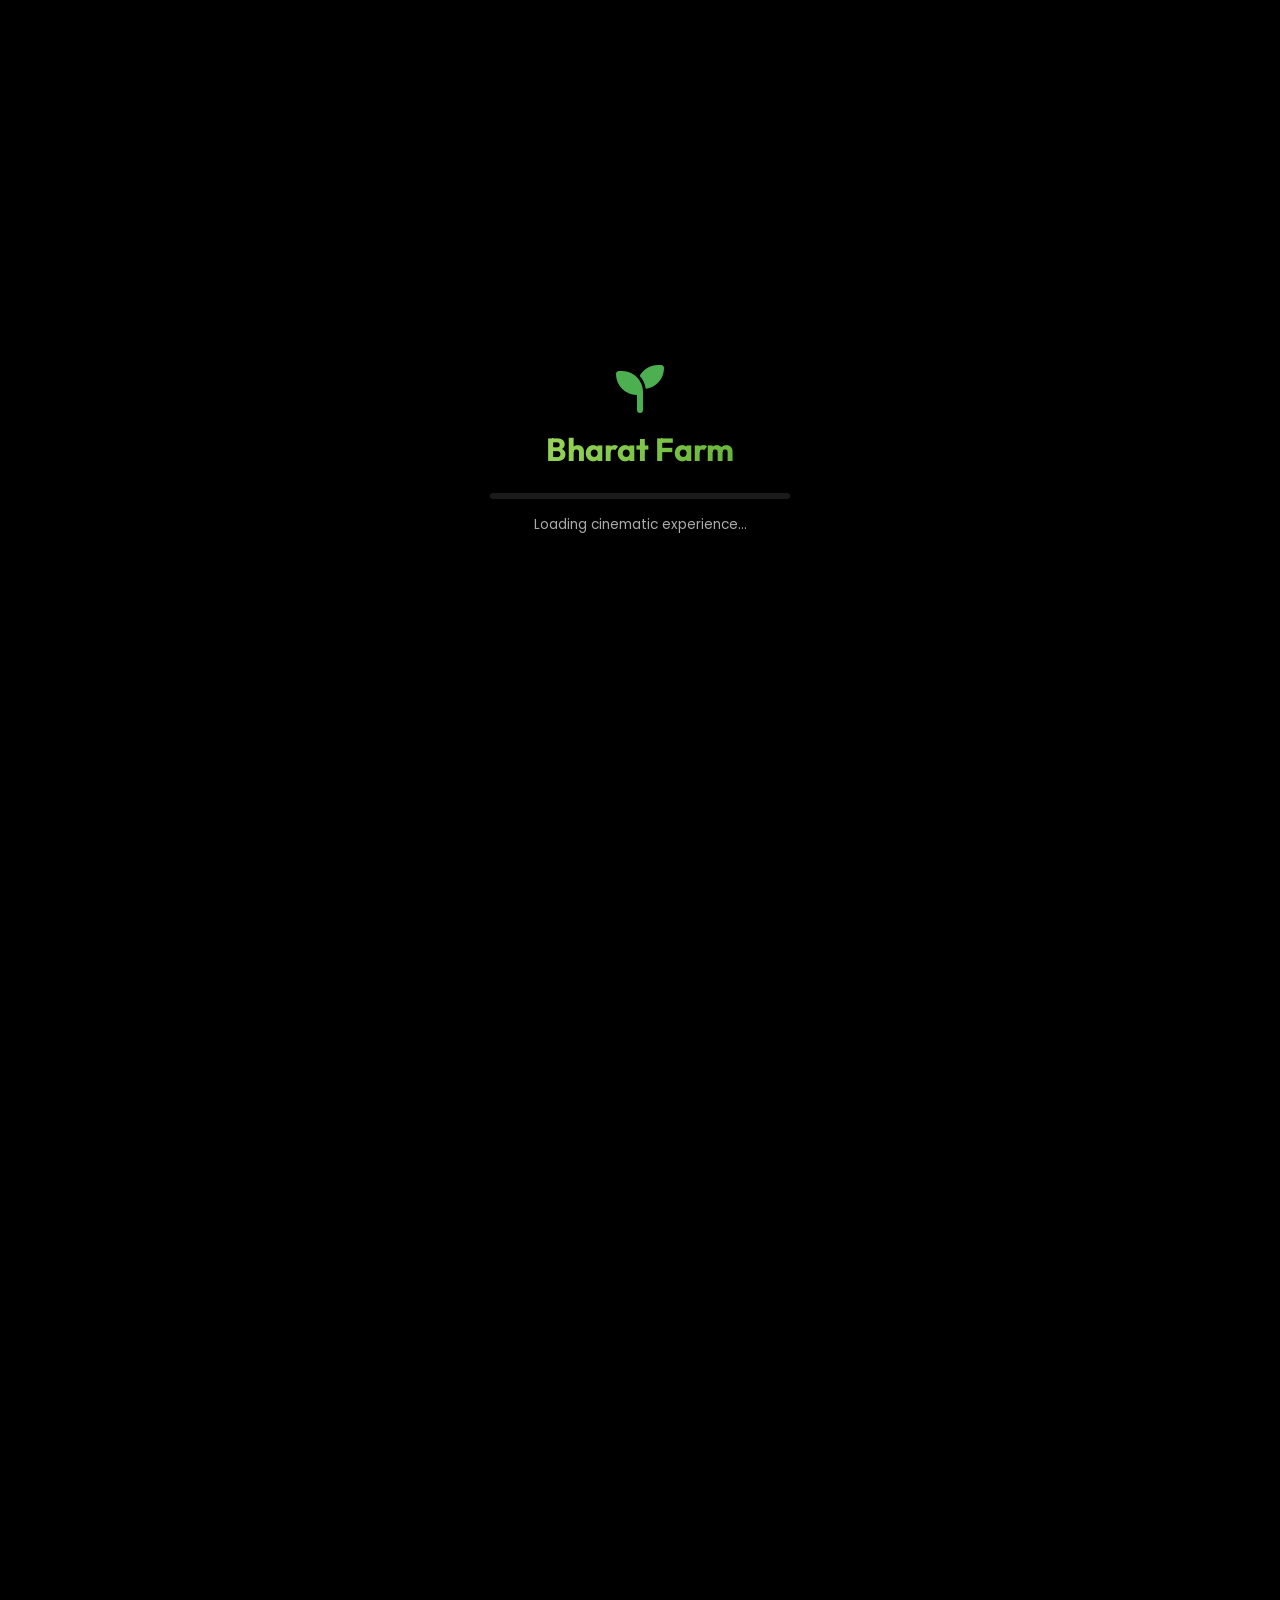
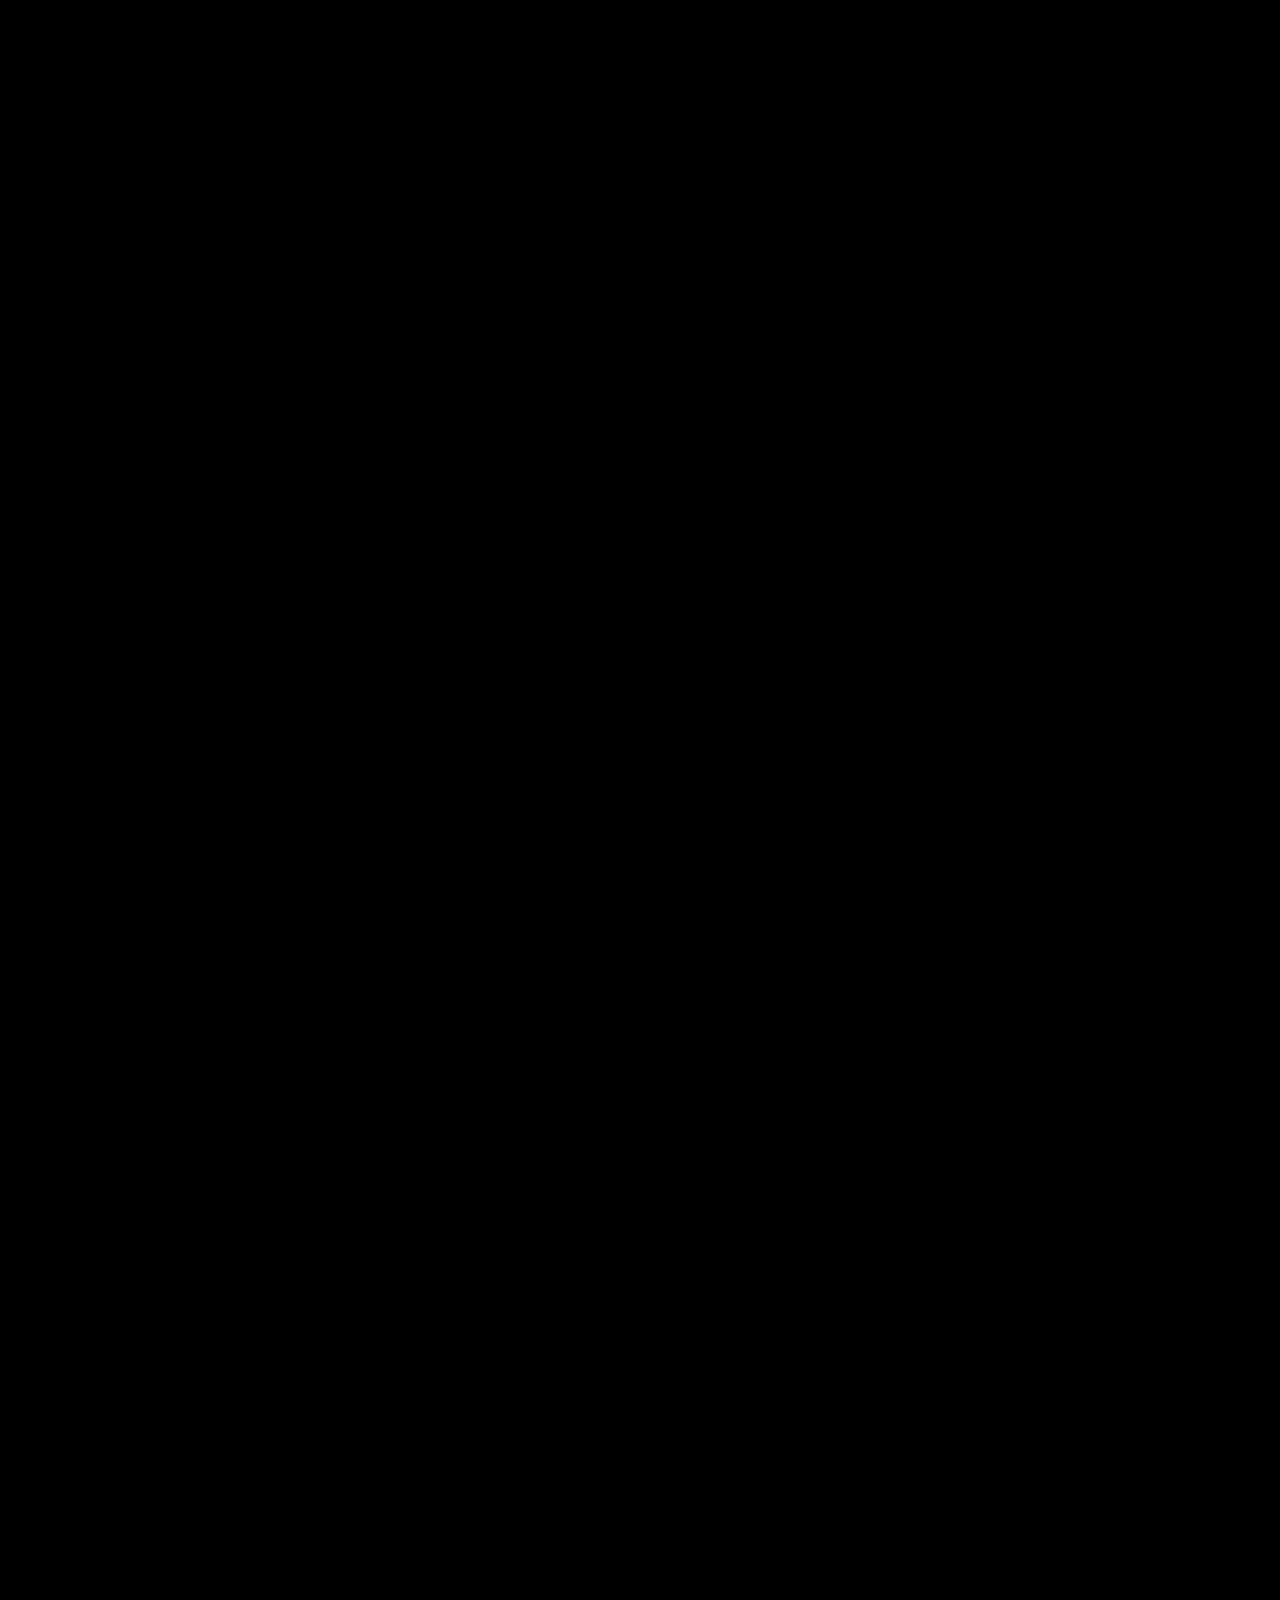
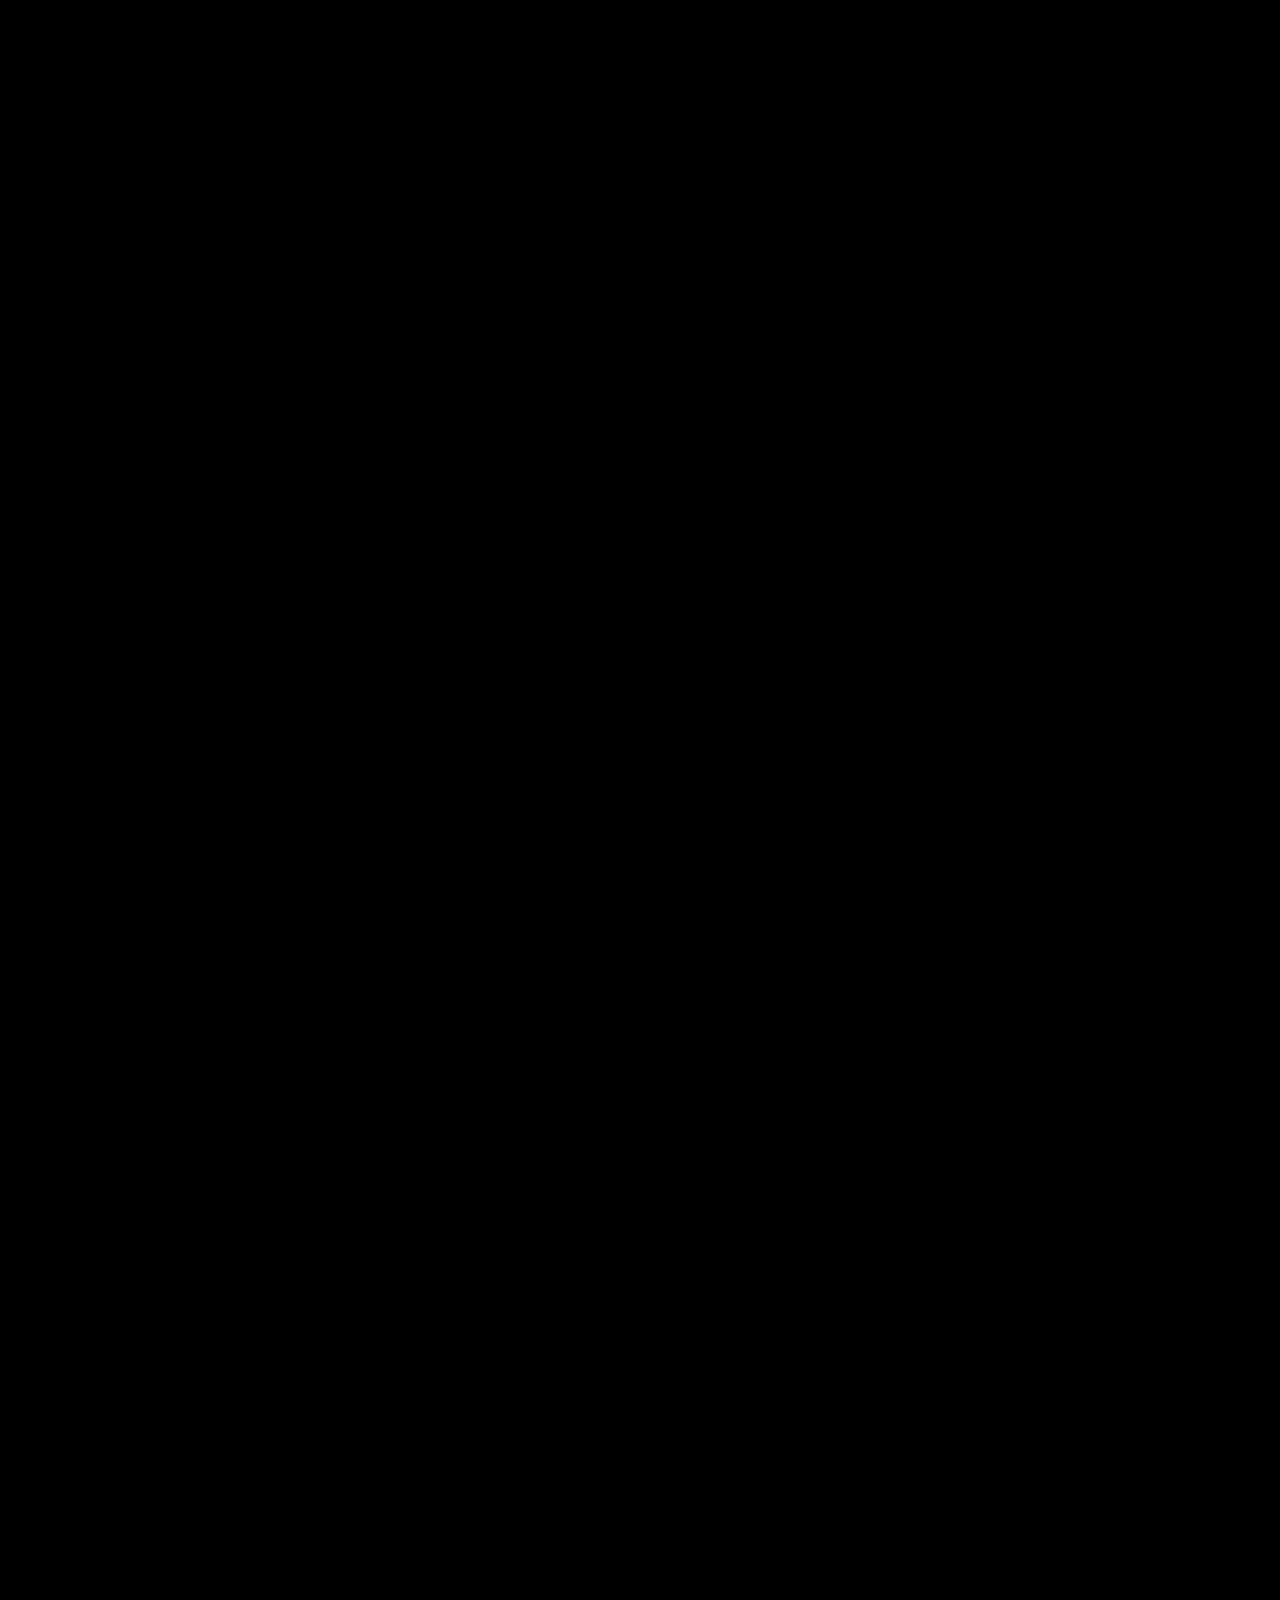
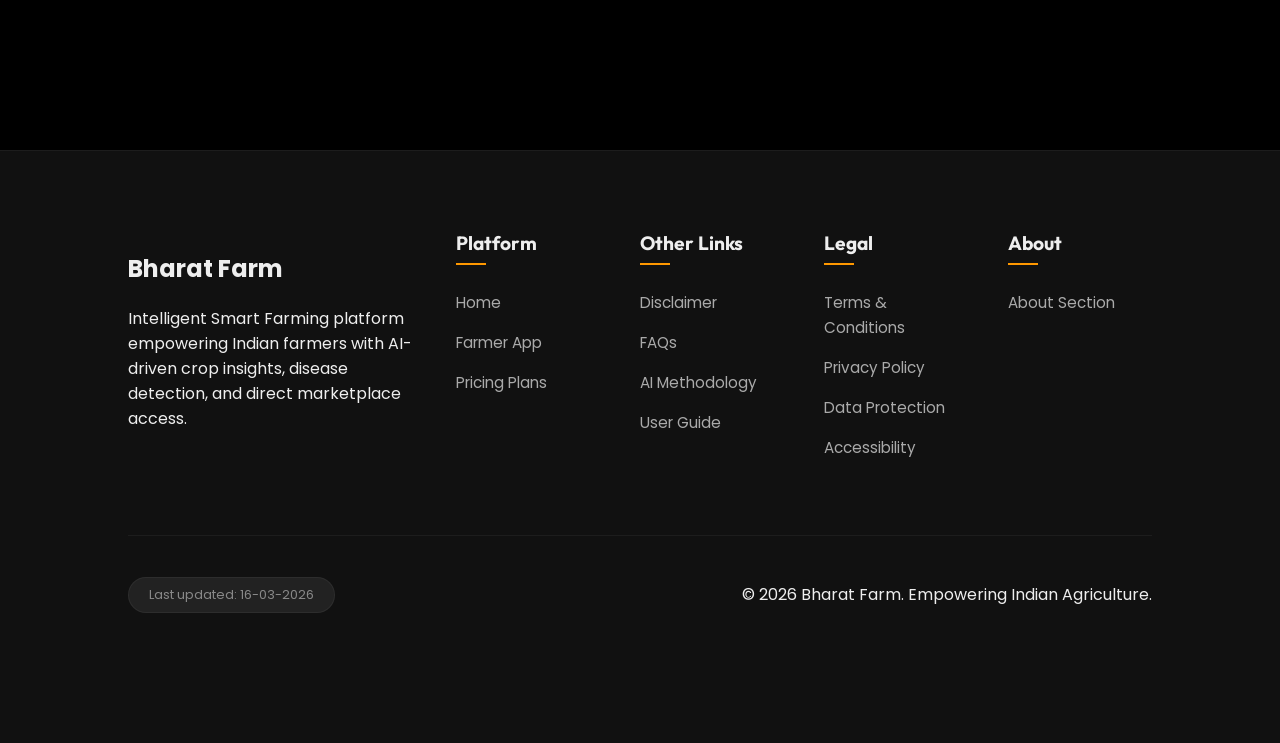
==== commit b83704b9: "Refactor: Branding standardization, security hardening, and code cleanup. Fixed footers, About modal" ====
--- a/index.html
+++ b/index.html
@@ -1,6 +1,5 @@
 <!DOCTYPE html>
-<html lang="en" data-theme="light">
-
+<html lang="en">
 <head>
     <meta charset="UTF-8">
     <meta name="viewport" content="width=device-width, initial-scale=1.0">
@@ -8,308 +7,170 @@
 
     <!-- Google Fonts -->
     <link href="https://fonts.googleapis.com/css2?family=Poppins:wght@400;500;600;700&display=swap" rel="stylesheet">
-
+    <link href="https://fonts.googleapis.com/css2?family=Outfit:wght@300;400;600;800&display=swap" rel="stylesheet">
+    
     <!-- Font Awesome -->
     <link rel="stylesheet" href="https://cdnjs.cloudflare.com/ajax/libs/font-awesome/6.4.0/css/all.min.css">
-
-    <!-- CSS Files -->
+    
+    <!-- Styles -->
     <link rel="stylesheet" href="css/variables.css">
-    <link rel="stylesheet" href="css/base.css">
-    <link rel="stylesheet" href="css/components.css">
-    <link rel="stylesheet" href="css/loading.css">
-    <link rel="stylesheet" href="css/auth.css">
-    <link rel="stylesheet" href="css/header.css">
-    <link rel="stylesheet" href="css/dashboard.css">
-    <link rel="stylesheet" href="css/scanner.css">
-    <link rel="stylesheet" href="css/weather.css">
-    <link rel="stylesheet" href="css/crops.css">
-    <link rel="stylesheet" href="css/calculator.css">
-    <link rel="stylesheet" href="css/roadmap.css">
-    <link rel="stylesheet" href="css/notifications.css">
-    <link rel="stylesheet" href="css/about.css">
-    <link rel="stylesheet" href="css/user-guide.css">
-    <link rel="stylesheet" href="css/profile.css">
-    <link rel="stylesheet" href="css/session-dashboard.css">
-    <link rel="stylesheet" href="css/subscription.css">
-    <link rel="stylesheet" href="css/responsive.css">
-    <link rel="stylesheet" href="css/mobile.css">
-    <link rel="stylesheet" href="css/chatbot.css">
-    <script src="js/subscription.js" defer></script>
+    <link rel="stylesheet" href="css/landing.css">
+    <link rel="stylesheet" href="css/footer.css">
+
+    <!-- GSAP for scroll animations -->
+    <script src="https://cdnjs.cloudflare.com/ajax/libs/gsap/3.12.2/gsap.min.js"></script>
+    <script src="https://cdnjs.cloudflare.com/ajax/libs/gsap/3.12.2/ScrollTrigger.min.js"></script>
 </head>
-
 <body>
-    <!-- LOADING PAGE -->
-    <div class="loading-page" id="loadingPage">
-        <!-- Floating Particles -->
-        <div class="loading-particles">
-            <div class="particle"></div>
-            <div class="particle"></div>
-            <div class="particle"></div>
-            <div class="particle"></div>
-            <div class="particle"></div>
-            <div class="particle"></div>
-            <div class="particle"></div>
-            <div class="particle"></div>
-            <div class="particle"></div>
-            <div class="particle"></div>
-            <i class="fas fa-leaf leaf-particle"></i>
-            <i class="fas fa-seedling leaf-particle"></i>
-            <i class="fas fa-leaf leaf-particle"></i>
-            <i class="fas fa-seedling leaf-particle"></i>
-            <i class="fas fa-leaf leaf-particle"></i>
-        </div>
-
-        <div class="loading-content">
-            <div class="loading-logo">
-                <div class="loading-logo-ring"></div>
-                <div class="loading-logo-ring-2"></div>
-                <i class="fas fa-seedling loading-logo-icon"></i>
-            </div>
-
-            <h1 class="loading-title">BharatFarm</h1>
-            <p class="loading-subtitle">Preparing your smart farming dashboard...</p>
-
-            <div class="loading-progress-container">
-                <div class="loading-progress-bar">
-                    <div class="loading-progress-fill" id="loadingProgressFill"></div>
-                </div>
-                <p class="loading-status"><span id="loadingStatus">Initializing...</span></p>
-            </div>
-
-            <div class="loading-features">
-                <div class="loading-feature">
-                    <div class="loading-feature-icon"><i class="fas fa-cloud-sun"></i></div>
-                    <span>Weather</span>
-                </div>
-                <div class="loading-feature">
-                    <div class="loading-feature-icon"><i class="fas fa-camera"></i></div>
-                    <span>Leaf Scanner</span>
-                </div>
-                <div class="loading-feature">
-                    <div class="loading-feature-icon"><i class="fas fa-calculator"></i></div>
-                    <span>Calculator</span>
-                </div>
-                <div class="loading-feature">
-                    <div class="loading-feature-icon"><i class="fas fa-road"></i></div>
-                    <span>Roadmap</span>
-                </div>
-            </div>
-        </div>
-    </div>
-
-    <!-- LOGIN/REGISTER PAGE -->
-    <div class="login-container" id="authPage">
-        <div class="login-left">
-            <button class="theme-toggle-login" onclick="toggleTheme()">
-                <i class="fas fa-moon"></i>
-            </button>
-            <div class="logo"><i class="fas fa-seedling"></i></div>
-            <h1>BharatFarm</h1>
-            <p>Your smart farming companion for better crop planning and higher productivity</p>
-        </div>
-        <div class="login-right">
-            <div class="login-box">
-                <h2 id="authTitle">Welcome Back</h2>
-                <p class="subtitle" id="authSubtitle">Login to access your farming dashboard</p>
-
-                <div class="auth-tabs">
-                    <button class="active" onclick="switchAuthTab('login')">Login</button>
-                    <button onclick="switchAuthTab('register')">Register</button>
-                    <button onclick="switchAuthTab('forgot')" style="display: none;" id="forgotPasswordTab">Forgot
-                        Password</button>
-                </div>
-
-                <!-- LOGIN FORM -->
-                <form id="loginForm" onsubmit="handleLogin(event)">
-                    <div class="form-group">
-                        <label>Phone Number</label>
-                        <div class="input-icon">
-                            <i class="fas fa-phone"></i>
-                            <input type="tel" id="loginPhone" placeholder="Enter phone number" required
-                                pattern="[0-9]{10}" maxlength="10">
-                        </div>
-                    </div>
-                    <div class="form-group">
-                        <label>Password</label>
-                        <div class="input-icon">
-                            <i class="fas fa-lock"></i>
-                            <input type="password" id="loginPassword" placeholder="Enter password" required
-                                minlength="6">
-                        </div>
-                    </div>
-                    <button type="submit" class="btn btn-primary btn-lg btn-block">
-                        <i class="fas fa-sign-in-alt"></i> Login
-                    </button>
-                    <div style="text-align: center; margin-top: var(--spacing-md);">
-                        <a href="#" onclick="switchAuthTab('forgot'); return false;"
-                            style="color: var(--primary); text-decoration: none; font-size: 0.9rem;">
-                            <i class="fas fa-key"></i> Forgot Password?
-                        </a>
-                    </div>
-                </form>
-
-                <!-- FORGOT PASSWORD FORM -->
-                <form id="forgotPasswordForm" style="display: none;" onsubmit="handleForgotPassword(event)">
-                    <div class="form-group">
-                        <label>Phone Number</label>
-                        <div class="input-icon">
-                            <i class="fas fa-phone"></i>
-                            <input type="tel" id="forgotPhone" placeholder="Enter registered phone number" required
-                                pattern="[0-9]{10}" maxlength="10">
-                        </div>
-                    </div>
-                    <div class="form-group" id="newPasswordGroup" style="display: none;">
-                        <label>New Password</label>
-                        <div class="input-icon">
-                            <i class="fas fa-lock"></i>
-                            <input type="password" id="newPassword" placeholder="Enter new password" minlength="6">
-                        </div>
-                    </div>
-                    <div class="form-group" id="confirmNewPasswordGroup" style="display: none;">
-                        <label>Confirm New Password</label>
-                        <div class="input-icon">
-                            <i class="fas fa-lock"></i>
-                            <input type="password" id="confirmNewPassword" placeholder="Confirm new password"
-                                minlength="6">
-                        </div>
-                    </div>
-                    <button type="submit" class="btn btn-primary btn-lg btn-block" id="forgotPasswordBtn">
-                        <i class="fas fa-search"></i> Verify Phone Number
-                    </button>
-                    <div style="text-align: center; margin-top: var(--spacing-md);">
-                        <a href="#" onclick="switchAuthTab('login'); return false;"
-                            style="color: var(--primary); text-decoration: none; font-size: 0.9rem;">
-                            <i class="fas fa-arrow-left"></i> Back to Login
-                        </a>
-                    </div>
-                </form>
-
-                <!-- REGISTER FORM -->
-                <form id="registerForm" style="display: none;" onsubmit="handleRegister(event)">
-                    <div class="form-group">
-                        <label>Full Name</label>
-                        <div class="input-icon">
-                            <i class="fas fa-user"></i>
-                            <input type="text" id="regName" placeholder="Enter your name" required minlength="3">
-                        </div>
-                    </div>
-                    <div class="form-group">
-                        <label>Phone Number</label>
-                        <div class="input-icon">
-                            <i class="fas fa-phone"></i>
-                            <input type="tel" id="regPhone" placeholder="Enter phone number" required
-                                pattern="[0-9]{10}" maxlength="10">
-                        </div>
-                    </div>
-                    <div class="form-group">
-                        <label>Password</label>
-                        <div class="input-icon">
-                            <i class="fas fa-lock"></i>
-                            <input type="password" id="regPassword" placeholder="Create password" required
-                                minlength="6">
-                        </div>
-                    </div>
-                    <div class="form-group">
-                        <label>Confirm Password</label>
-                        <div class="input-icon">
-                            <i class="fas fa-lock"></i>
-                            <input type="password" id="regConfirmPassword" placeholder="Confirm password" required
-                                minlength="6">
-                        </div>
-                    </div>
-                    <button type="submit" class="btn btn-primary btn-lg btn-block">
-                        <i class="fas fa-user-plus"></i> Register
-                    </button>
-                </form>
-
-                <div class="login-footer">
-                    <p>By continuing, you agree to our Terms of Service</p>
-                </div>
-            </div>
-        </div>
-    </div>
-    <!-- LANGUAGE SELECTION MODAL -->
-    <div class="language-modal" id="languageModal">
-        <div class="language-box">
-            <h2><i class="fas fa-globe"></i> Select Language</h2>
-            <p>Choose your preferred language / अपनी भाषा चुनें / আপনার ভাষা নির্বাচন করুন</p>
-            <div class="language-options">
-                <div class="language-btn" onclick="selectLanguage('en')">
-                    <span class="flag">🇬🇧</span>
-                    <div class="lang-info">
-                        <h3>English</h3>
-                        <p>Continue in English</p>
-                    </div>
-                </div>
-                <div class="language-btn" onclick="selectLanguage('hi')">
-                    <span class="flag">🇮🇳</span>
-                    <div class="lang-info">
-                        <h3>हिन्दी</h3>
-                        <p>हिंदी में जारी रखें</p>
-                    </div>
-                </div>
-                <div class="language-btn" onclick="selectLanguage('bn')">
-                    <span class="flag">🇧🇩</span>
-                    <div class="lang-info">
-                        <h3>বাংলা</h3>
-                        <p>বাংলায় চালিয়ে যান</p>
-                    </div>
-                </div>
-            </div>
-        </div>
-    </div>
-    <!-- SUBSCRIPTION MODAL -->
-    <div class="modal-overlay" id="subscriptionModal" style="display: none;">
-        <div class="modal-content subscription-modal">
-            <button class="close-modal-btn" onclick="closeSubscription()"><i class="fas fa-times"></i></button>
-            <div class="subscription-header">
-                <h2>Choose Your Farming Plan</h2>
-                <p>Unlock advanced tools to maximize your yield</p>
-                <div class="highlight-note"><i class="fas fa-gift"></i> 1st month is FREE for all new users!</div>
-            </div>
-
-            <div class="pricing-container">
-                <!-- FREE PLAN -->
-                <div class="pricing-card free">
-                    <div class="plan-header">
-                        <h3>Free Version</h3>
-                        <div class="price">₹0<span>/month</span></div>
-                    </div>
-                    <ul class="features-list">
-                        <li><i class="fas fa-check"></i> Basic Dashboard</li>
-                        <li><i class="fas fa-check"></i> Weather Updates</li>
-                        <li><i class="fas fa-check"></i> Cost Calculator</li>
-                        <li class="disabled"><i class="fas fa-times"></i> Leaf Disease Scanner</li>
-                        <li class="disabled"><i class="fas fa-times"></i> Detailed Activity Roadmap</li>
-                        <li class="disabled"><i class="fas fa-times"></i> Expert Support</li>
-                    </ul>
-                    <button class="btn btn-outline btn-block disabled-btn">Current Plan</button>
-                </div>
-
-                <!-- PREMIUM PLAN -->
-                <div class="pricing-card premium">
-                    <div class="popular-tag">RECOMMENDED</div>
-                    <div class="plan-header">
-                        <h3>Premium Version</h3>
-                        <div class="price">₹49<span>/month</span></div>
-                    </div>
-                    <ul class="features-list">
-                        <li><i class="fas fa-check-circle"></i> <strong>Leaf Disease Scanner</strong></li>
-                        <li><i class="fas fa-check-circle"></i> <strong>Farming Activity Roadmap</strong></li>
-                        <li><i class="fas fa-check"></i> Advanced Weather Alerts</li>
-                        <li><i class="fas fa-check"></i> Revenue Predictions</li>
-                        <li><i class="fas fa-check"></i> Priority Support</li>
-                        <li><i class="fas fa-check"></i> Ad-free Experience</li>
-                    </ul>
-                    <button class="btn btn-primary btn-block glow-effect" onclick="handleSubscribe()">Subscribe
-                        Now!</button>
-                </div>
-            </div>
-        </div>
-    </div>
+
+    <!-- Loading Screen (Fades out when first frames are ready) -->
+    <div id="landing-loader">
+        <div class="loader-content">
+            <i class="fas fa-seedling loader-icon"></i>
+            <h2>Bharat Farm</h2>
+            <div class="progress-bar-container">
+                <div id="loader-progress" class="progress-bar-fill"></div>
+            </div>
+            <p id="loader-text">Loading cinematic experience...</p>
+        </div>
+    </div>
+
+    <!-- Navigation Overlay -->
+    <nav class="landing-nav">
+        <div class="nav-brand">
+            <i class="fas fa-seedling"></i>
+            <span>Bharat <span>Farm</span></span>
+        </div>
+        <div class="nav-links">
+            <a href="#intro" class="nav-link">Home</a>
+            <a href="#tech" class="nav-link">Features</a>
+            <a href="#blog" class="nav-link">Blog & Trade</a>
+        </div>
+        <a href="app.html" class="nav-login-btn">
+            <span>Login / Dashboard</span>
+            <i class="fas fa-arrow-right"></i>
+        </a>
+    </nav>
+
+    <!-- Canvas Container (Fixed) -->
+    <div class="canvas-container" id="canvas-container">
+        <canvas id="hero-lightpass"></canvas>
+    </div>
+
+    <!-- Scroll Content Overlay -->
+    <div class="scroll-content" id="scroll-content">
+        
+        <!-- Section 1: Intro -->
+        <section class="step" id="intro">
+            <div class="text-box">
+                <div class="badge">Next Gen Farming</div>
+                <h1>The Future of Agriculture</h1>
+                <p>BharatFarm integrates cutting-edge AI, machine learning, and comprehensive crop data to bring an entire farming ecosystem right to your mobile device.</p>
+            </div>
+        </section>
+
+        <!-- Section 2: Tech Stack -->
+        <section class="step" id="tech">
+            <div class="text-box right">
+                <div class="badge">KrishiBot AI</div>
+                <h2>Real-Time AI Intelligence</h2>
+                <p>Interact with our custom voice assistant powered by Gemini 2.0. Identify diseases instantly with our interactive Leaf Scanner.</p>
+                <div class="feature-grid">
+                    <div class="feat"><i class="fas fa-microphone"></i> Voice Assistant</div>
+                    <div class="feat"><i class="fas fa-leaf"></i> Disease Scanner</div>
+                </div>
+            </div>
+        </section>
+
+        <!-- Section 3: Key Features -->
+        <section class="step" id="features">
+            <div class="text-box">
+                <div class="badge">Data-Driven</div>
+                <h2>Predictive Tools</h2>
+                <p>Make calculated decisions with professional land unit calculators, real-time localized weather monitoring, and proximity safety alerts.</p>
+                <div class="feature-grid">
+                    <div class="feat"><i class="fas fa-cloud-sun"></i> Live Weather</div>
+                    <div class="feat"><i class="fas fa-calculator"></i> Yield Simulator</div>
+                </div>
+            </div>
+        </section>
+
+        <!-- Section 4: Dashboard -->
+        <section class="step" id="dashboard">
+            <div class="text-box right">
+                <div class="badge">Control Center</div>
+                <h2>Your Smart Dashboard</h2>
+                <p>Experience a premium glassmorphic UI, seamlessly guiding you through day-to-day crop lifecycle activity roadmaps and push notifications.</p>
+            </div>
+        </section>
+
+        <!-- Section 5: Marketplace & Blog -->
+        <section class="step" id="blog">
+            <div class="text-box">
+                <div class="badge">Digital Agri-India</div>
+                <h2>Marketplace & Community</h2>
+                <p>Connect directly with buyers through our Zero-Commission marketplace. Stay updated with dynamic blog feeds sharing agricultural breakthroughs.</p>
+                <br>
+                <a href="app.html" class="cta-btn pulse">Enter Platform <i class="fas fa-chevron-right"></i></a>
+            </div>
+        </section>
+
+        <!-- Spacer for smooth ending scroll -->
+        <div class="scroll-spacer"></div>
+    </div>
+
+    <footer class="main-footer">
+        <div class="footer-container">
+            <div class="footer-brand">
+                <h2>Bharat <span>Farm</span></h2>
+                <p>Intelligent Smart Farming platform empowering Indian farmers with AI-driven crop insights, disease detection, and direct marketplace access.</p>
+            </div>
+
+            <div class="footer-col">
+                <h3>Platform</h3>
+                <ul>
+                    <li><a href="#intro">Home</a></li>
+                    <li><a href="app.html">Farmer App</a></li>
+                    <li><a href="app.html">Pricing Plans</a></li>
+                </ul>
+            </div>
+
+            <div class="footer-col">
+                <h3>Other Links</h3>
+                <ul>
+                    <li><a href="info.html?page=disclaimer">Disclaimer</a></li>
+                    <li><a href="info.html?page=faq">FAQs</a></li>
+                    <li><a href="info.html?page=methodology">AI Methodology</a></li>
+                    <li><a href="info.html?page=guide">User Guide</a></li>
+                </ul>
+            </div>
+
+            <div class="footer-col">
+                <h3>Legal</h3>
+                <ul>
+                    <li><a href="info.html?page=terms">Terms & Conditions</a></li>
+                    <li><a href="info.html?page=privacy">Privacy Policy</a></li>
+                    <li><a href="info.html?page=dataprotection">Data Protection</a></li>
+                    <li><a href="info.html?page=accessibility">Accessibility</a></li>
+                </ul>
+            </div>
+
+            <div class="footer-col">
+                <h3>About</h3>
+                <ul>
+                    <li><a href="#" onclick="showAboutPage(); return false;">About Section</a></li>
+                </ul>
+            </div>
+        </div>
+
+        <div class="footer-bottom">
+            <div class="last-updated">Last updated: 16-03-2026</div>
+            <p>&copy; 2026 Bharat Farm. Empowering Indian Agriculture.</p>
+        </div>
+    </footer>
 
     <!-- ABOUT PAGE MODAL -->
-    <div class="about-page" id="aboutPage" style="display: none;">
+    <div class="about-page" id="aboutPage" style="display: none; position: fixed; top: 0; left: 0; width: 100%; height: 100%; z-index: 1000; overflow-y: auto; background: #000;">
         <div class="about-content">
             <button class="back-btn" onclick="hideAboutPage()" title="Back">
                 <i class="fas fa-arrow-left"></i>
@@ -319,7 +180,7 @@
                 <div class="about-logo">
                     <i class="fas fa-seedling"></i>
                 </div>
-                <h1>BharatFarm</h1>
+                <h1>Bharat Farm</h1>
                 <p class="tagline">Smart Agriculture Platform</p>
             </div>
 
@@ -418,759 +279,6 @@
         </div>
     </div>
 
-    <!-- MAIN APP -->
-    <div class="app-container" id="appContainer">
-        <header>
-            <div class="header-content">
-                <div class="logo">
-                    <button class="global-back-btn" id="globalBackBtn" onclick="goBack()" title="Go Back"
-                        style="display: none;">
-                        <i class="fas fa-arrow-left"></i>
-                    </button>
-                    <i class="fas fa-seedling" id="globalLogoIcon"></i>
-                    <h1>BharatFarm</h1>
-                </div>
-
-                <div class="header-actions">
-                    <button class="theme-toggle" onclick="toggleTheme()" title="Toggle Theme">
-                        <i class="fas fa-moon"></i>
-                    </button>
-                    <button class="language-toggle" onclick="showLanguageModal()" title="Change Language">
-                        <i class="fas fa-globe"></i>
-                    </button>
-                    <button class="subscription-btn" onclick="openSubscription()" title="Go Premium">
-                        <i class="fas fa-crown"></i> Premium
-                    </button>
-                    <button class="logout-btn" onclick="handleLogout()">
-                        <i class="fas fa-sign-out-alt"></i> Logout
-                    </button>
-                </div>
-            </div>
-        </header>
-
-        <main>
-            <!-- DASHBOARD -->
-            <section id="dashboard" class="active">
-                <div class="dashboard-hero"
-                    style="background-image: url('https://images.unsplash.com/photo-1625246333195-78d9c38ad449?w=1920&q=80'); background-size: cover; background-position: center; position: relative; padding: 4rem 2rem; border-radius: var(--border-radius-lg); overflow: hidden;">
-                    <!-- Dark overlay for better text readability -->
-                    <div
-                        style="position: absolute; top: 0; left: 0; width: 100%; height: 100%; background: linear-gradient(135deg, rgba(0, 0, 0, 0.6), rgba(0, 50, 0, 0.5)); z-index: 1;">
-                    </div>
-                    <!-- Content -->
-                    <div style="position: relative; z-index: 2;">
-                        <h2 style="color: white; text-shadow: 2px 2px 4px rgba(0,0,0,0.8);"><i
-                                class="fas fa-tractor"></i> Welcome, <span id="welcomeName">Farmer</span>!</h2>
-                        <p
-                            style="color: rgba(255,255,255,0.95); text-shadow: 1px 1px 3px rgba(0,0,0,0.8); font-size: 1.1rem;">
-                            Your smart farming companion for better crop planning and higher productivity</p>
-                    </div>
-                </div>
-
-                <div class="grid grid-5">
-                    <div class="card stat-card" onclick="showSection('weather')">
-                        <div class="icon weather"><i class="fas fa-cloud-sun"></i></div>
-                        <h3>Weather Status</h3>
-                        <div class="value" id="dashWeatherStatus">Loading...</div>
-                        <div class="status safe" id="dashWeatherSafety">Checking...</div>
-                    </div>
-                    <div class="card stat-card" onclick="showSection('scanner')">
-                        <div class="icon scanner"><i class="fas fa-camera"></i></div>
-                        <h3>Leaf Scanner</h3>
-                        <div class="value">Scan Now</div>
-                        <div class="status safe">Detect Disease</div>
-                    </div>
-                    <div class="card stat-card" onclick="showSection('roadmap')">
-                        <div class="icon activity"><i class="fas fa-tasks"></i></div>
-                        <h3>Next Activity</h3>
-                        <div class="value" id="dashNextActivity">Select crop</div>
-                        <div class="status safe">View Roadmap</div>
-                    </div>
-                    <div class="card stat-card" onclick="showSection('calculator')">
-                        <div class="icon cost"><i class="fas fa-rupee-sign"></i></div>
-                        <h3>Input Cost</h3>
-                        <div class="value" id="dashTotalCost">-</div>
-                        <div class="status safe">Calculate</div>
-                    </div>
-                    <div class="card stat-card" onclick="showSection('calculator')">
-                        <div class="icon revenue"><i class="fas fa-chart-line"></i></div>
-                        <h3>Revenue</h3>
-                        <div class="value" id="dashRevenue">-</div>
-                        <div class="status safe">View Details</div>
-                    </div>
-                </div>
-
-                <div class="card">
-                    <div class="card-header"><i class="fas fa-lightbulb"></i>
-                        <h2>Quick Tips for Today</h2>
-                    </div>
-                    <div id="dashboardTips">
-                        <p><strong><i class="fas fa-check-circle" style="color: var(--success);"></i> Morning:</strong>
-                            Best time for watering - early morning reduces evaporation.</p>
-                        <p style="margin-top: var(--spacing-sm);"><strong><i class="fas fa-check-circle"
-                                    style="color: var(--success);"></i> Afternoon:</strong> Inspect crops for pests
-                            during warm hours.</p>
-                        <p style="margin-top: var(--spacing-sm);"><strong><i class="fas fa-check-circle"
-                                    style="color: var(--success);"></i> Evening:</strong> Apply fertilizers in cool
-                            evening for better absorption.</p>
-                    </div>
-                </div>
-
-                <!-- CURRENT FARMING SESSION DASHBOARD -->
-                <div class="card mt-lg" id="farmingSessionCard" style="display: none;">
-                    <div class="card-header">
-                        <i class="fas fa-tractor"></i>
-                        <h2>Current Farming Session</h2>
-                    </div>
-                    <div class="session-dashboard">
-                        <div class="session-header">
-                            <div class="session-crop">
-                                <div class="crop-icon-large" id="sessionCropIcon">
-                                    <i class="fas fa-seedling"></i>
-                                </div>
-                                <div class="crop-details">
-                                    <h3 id="sessionCropName">Crop Name</h3>
-                                    <span class="badge badge-success">Active Session</span>
-                                </div>
-                            </div>
-                            <div class="session-dates">
-                                <div class="date-item">
-                                    <span class="label">Started</span>
-                                    <span class="value" id="sessionStartDate">-</span>
-                                </div>
-                                <div class="date-arrow"><i class="fas fa-arrow-right"></i></div>
-                                <div class="date-item">
-                                    <span class="label">Harvest</span>
-                                    <span class="value" id="sessionEndDate">-</span>
-                                </div>
-                            </div>
-                        </div>
-
-                        <div class="session-progress-container">
-                            <div class="progress-labels">
-                                <span>Progress</span>
-                                <span id="sessionDaysRemaining">0 days remaining</span>
-                            </div>
-                            <div class="progress-track">
-                                <div class="progress-fill" id="sessionProgressBar" style="width: 0%"></div>
-                            </div>
-                        </div>
-
-                        <div class="session-stats-grid">
-                            <div class="session-stat-item">
-                                <div class="label">Land Size</div>
-                                <div class="value" id="sessionLandSize">-</div>
-                            </div>
-                            <div class="session-stat-item">
-                                <div class="label">Expected Yield</div>
-                                <div class="value" id="sessionYield">-</div>
-                            </div>
-                            <div class="session-stat-item highlight-cost">
-                                <div class="label">Total Expenses</div>
-                                <div class="value" id="sessionExpenses">-</div>
-                            </div>
-                            <div class="session-stat-item highlight-revenue">
-                                <div class="label">Est. Revenue</div>
-                                <div class="value" id="sessionRevenue">-</div>
-                            </div>
-                        </div>
-
-                        <div class="session-actions">
-                            <button class="btn btn-outline" onclick="showSection('roadmap')">View Roadmap</button>
-                            <button class="btn btn-outline-danger" onclick="endFarmingSession()">End Session</button>
-                        </div>
-                    </div>
-                </div>
-            </section>
-
-            <!-- USER PROFILE SECTION -->
-            <section id="profile">
-                <button class="section-back-btn" onclick="goBack()" title="Go Back">
-                    <i class="fas fa-arrow-left"></i>
-                </button>
-
-                <div class="profile-container">
-                    <!-- Profile Header -->
-                    <div class="profile-header">
-                        <div class="profile-info">
-                            <div class="profile-avatar">
-                                <i class="fas fa-user"></i>
-                            </div>
-                            <div class="profile-details">
-                                <h1 id="profileName">User Name</h1>
-                                <p id="profileUsername">@username</p>
-                                <p><i class="fas fa-envelope"></i> <span id="profileEmail">email@example.com</span></p>
-                                <p><i class="fas fa-map-marker-alt"></i> <span id="profileLocation">Location</span></p>
-                                <p><i class="fas fa-calendar"></i> Member since <span
-                                        id="profileMemberSince">2026</span></p>
-                            </div>
-                        </div>
-                    </div>
-
-                    <!-- Statistics -->
-                    <div class="card">
-                        <div class="card-header"><i class="fas fa-chart-bar"></i>
-                            <h2>Farming Statistics</h2>
-                        </div>
-                        <div class="stats-grid">
-                            <div class="stat-box">
-                                <div class="stat-icon"><i class="fas fa-camera"></i></div>
-                                <div class="stat-value" id="statScans">0</div>
-                                <div class="stat-label">Leaf Scans</div>
-                            </div>
-                            <div class="stat-box">
-                                <div class="stat-icon"><i class="fas fa-cloud-sun"></i></div>
-                                <div class="stat-value" id="statWeather">0</div>
-                                <div class="stat-label">Weather Checks</div>
-                            </div>
-                            <div class="stat-box">
-                                <div class="stat-icon"><i class="fas fa-calculator"></i></div>
-                                <div class="stat-value" id="statCalculations">0</div>
-                                <div class="stat-label">Calculations</div>
-                            </div>
-                            <div class="stat-box">
-                                <div class="stat-icon"><i class="fas fa-leaf"></i></div>
-                                <div class="stat-value" id="statCrops">0</div>
-                                <div class="stat-label">Crops Tracked</div>
-                            </div>
-                        </div>
-                    </div>
-
-                    <!-- Activity History -->
-                    <div class="card activity-section">
-                        <div class="card-header"><i class="fas fa-history"></i>
-                            <h2>Farming History</h2>
-                        </div>
-                        <div class="activity-filters">
-                            <button class="filter-btn active" onclick="filterActivities('all')">All Activities</button>
-                            <button class="filter-btn" onclick="filterActivities('scan')">Scans</button>
-                            <button class="filter-btn" onclick="filterActivities('weather')">Weather</button>
-                            <button class="filter-btn" onclick="filterActivities('calculation')">Calculations</button>
-                            <button class="filter-btn" onclick="filterActivities('crop')">Crops</button>
-                        </div>
-                        <div class="activity-timeline" id="activityTimeline">
-                            <div class="empty-state">
-                                <i class="fas fa-history"></i>
-                                <p>No activities yet. Start using BharatFarm to see your farming history!</p>
-                            </div>
-                        </div>
-                    </div>
-
-                    <!-- User Preferences -->
-                    <div class="card">
-                        <div class="card-header"><i class="fas fa-cog"></i>
-                            <h2>Preferences</h2>
-                        </div>
-                        <div class="preferences-grid">
-                            <div class="preference-item">
-                                <h4><i class="fas fa-seedling"></i> Preferred Crops</h4>
-                                <p class="preference-value" id="prefCrops">None selected</p>
-                            </div>
-                            <div class="preference-item">
-                                <h4><i class="fas fa-ruler-combined"></i> Land Size</h4>
-                                <p class="preference-value" id="prefLandSize">Not set</p>
-                            </div>
-                        </div>
-                    </div>
-                </div>
-            </section>
-
-            <!-- LEAF SCANNER SECTION -->
-            <section id="scanner">
-                <button class="section-back-btn" onclick="goBack()" title="Go Back">
-                    <i class="fas fa-arrow-left"></i>
-                </button>
-                <div class="card">
-                    <div class="card-header"><i class="fas fa-leaf"></i>
-                        <h2>Leaf Disease Scanner</h2>
-                    </div>
-                    <p style="color: var(--text-muted); margin-bottom: var(--spacing-md);">Upload or capture a photo of
-                        any plant leaf to detect diseases and get fertilizer recommendations.</p>
-
-                    <div class="scanner-container">
-                        <div class="scanner-box" id="scannerBox" onclick="document.getElementById('leafInput').click()">
-                            <i class="fas fa-cloud-upload-alt"></i>
-                            <h3>Upload Leaf Image</h3>
-                            <p>Click to upload or drag and drop an image</p>
-                            <p style="margin-top: var(--spacing-sm); font-size: 0.85rem;">Supports: JPG, PNG, WEBP</p>
-                        </div>
-                        <input type="file" id="leafInput" accept="image/*" style="display: none;"
-                            onchange="handleLeafUpload(event)">
-
-                        <button class="camera-btn" onclick="openCamera()">
-                            <i class="fas fa-camera"></i> Open Camera
-                        </button>
-
-                        <div id="scannerPreview" class="scanner-preview" style="display: none;">
-                            <img id="leafPreviewImg" src="" alt="Leaf Preview">
-                        </div>
-
-                        <button id="analyzeBtn" class="btn btn-primary btn-lg"
-                            style="display: none; margin-top: var(--spacing-md);" onclick="analyzeLeaf()">
-                            <i class="fas fa-search"></i> Analyze Leaf
-                        </button>
-
-                        <div id="scanLoading" class="hidden">
-                            <div class="spinner"></div>
-                            <p class="text-center">Analyzing leaf image...</p>
-                        </div>
-
-                        <div id="scanResult" class="scan-result" style="display: none;">
-                            <h3 style="margin-bottom: var(--spacing-md);"><i class="fas fa-clipboard-check"></i>
-                                Analysis Result</h3>
-                            <div class="disease-badge" id="diseaseStatus">Healthy</div>
-                            <h4 id="diseaseName" style="font-size: 1.3rem; margin-bottom: var(--spacing-sm);">Plant
-                                Status</h4>
-                            <p id="diseaseDescription"
-                                style="color: var(--text-secondary); margin-bottom: var(--spacing-md);">Description will
-                                appear here.</p>
-
-                            <h4 style="margin-bottom: var(--spacing-sm);"><i class="fas fa-flask"></i> Recommended
-                                Fertilizers</h4>
-                            <div class="recommendation-list" id="fertilizerRecommendations"></div>
-
-                            <h4 style="margin-top: var(--spacing-md); margin-bottom: var(--spacing-sm);"><i
-                                    class="fas fa-notes-medical"></i> Treatment Tips</h4>
-                            <div class="recommendation-list" id="treatmentTips"></div>
-                        </div>
-                    </div>
-                </div>
-            </section>
-
-            <!-- WEATHER -->
-            <section id="weather">
-                <button class="section-back-btn" onclick="goBack()" title="Go Back">
-                    <i class="fas fa-arrow-left"></i>
-                </button>
-                <div class="card">
-                    <div class="card-header"><i class="fas fa-map-marker-alt"></i>
-                        <h2>Enter Your Location</h2>
-                    </div>
-                    <div class="location-input">
-                        <input type="text" id="locationInput" placeholder="Enter village or city name (e.g., Haldia)"
-                            value="Haldia">
-                        <button class="btn btn-primary btn-lg" onclick="fetchWeather()"><i class="fas fa-search"></i>
-                            Get Weather</button>
-                    </div>
-                </div>
-
-                <div id="weatherLoading" class="hidden">
-                    <div class="spinner"></div>
-                    <p class="text-center">Fetching weather data...</p>
-                </div>
-
-                <div id="weatherContent">
-                    <div class="weather-main">
-                        <div class="weather-icon"><i class="fas fa-sun" id="weatherIcon"></i></div>
-                        <div class="weather-temp"><span id="temperature">32</span>°C</div>
-                        <div class="weather-condition" id="weatherCondition">Clear Sky</div>
-                        <div class="weather-location"><i class="fas fa-map-marker-alt"></i><span
-                                id="weatherLocation">Jashdighi, West Bengal</span></div>
-                    </div>
-
-                    <div class="weather-details">
-                        <div class="weather-detail-card"><i class="fas fa-tint"></i>
-                            <div class="label">Rain Probability</div>
-                            <div class="value"><span id="rainProbability">25</span>%</div>
-                        </div>
-                        <div class="weather-detail-card"><i class="fas fa-water"></i>
-                            <div class="label">Humidity</div>
-                            <div class="value"><span id="humidity">45</span>%</div>
-                        </div>
-                        <div class="weather-detail-card"><i class="fas fa-wind"></i>
-                            <div class="label">Wind Speed</div>
-                            <div class="value"><span id="windSpeed">12</span> km/h</div>
-                        </div>
-                        <div class="weather-detail-card"><i class="fas fa-eye"></i>
-                            <div class="label">Visibility</div>
-                            <div class="value"><span id="visibility">10</span> km</div>
-                        </div>
-                    </div>
-
-                    <div class="weather-alert safe" id="weatherAlert">
-                        <i class="fas fa-check-circle"></i>
-                        <div>
-                            <h3>SAFE for Farming Activities</h3>
-                            <p>Weather conditions are suitable for farming activities.</p>
-                        </div>
-                    </div>
-
-                    <!-- AI Farming Advice -->
-                    <div id="weatherAISummary"
-                        style="display:none; margin-top:1rem; padding:1rem 1.2rem; background:linear-gradient(135deg,#e3f2fd,#f0f9ff); border-radius:12px; border-left:4px solid #0288d1;">
-                        <div
-                            style="font-size:0.75rem; color:#0277bd; font-weight:700; margin-bottom:6px; text-transform:uppercase; letter-spacing:0.5px;">
-                            <i class="fas fa-robot"></i> AI Farming Advice
-                        </div>
-                        <div id="weatherAIText" style="font-size:0.875rem; color:#333; line-height:1.6;">
-                            <span style="color:#999;"><i class="fas fa-spinner fa-spin"></i> Generating advice...</span>
-                        </div>
-                    </div>
-                </div>
-            </section>
-
-            <!-- CROPS -->
-            <section id="crops">
-                <button class="section-back-btn" onclick="goBack()" title="Go Back">
-                    <i class="fas fa-arrow-left"></i>
-                </button>
-                <div class="card">
-                    <div class="card-header"><i class="fas fa-seedling"></i>
-                        <h2>Crop Information</h2>
-                    </div>
-                    <p style="margin-bottom: var(--spacing-md); color: var(--text-muted);">Search for any crop to see
-                        detailed farming recommendations from the global database.</p>
-
-                    <div class="crop-controls">
-                        <div class="search-box">
-                            <i class="fas fa-search"></i>
-                            <input type="text" id="cropSearchInput" placeholder="Search crops (e.g., Tomato, Rice...)"
-                                oninput="debounceSearch()">
-                        </div>
-                        <div class="category-filters">
-                            <button class="filter-btn active" data-category="all"
-                                onclick="filterCrops('all')">All</button>
-                            <button class="filter-btn" data-category="cereal"
-                                onclick="filterCrops('cereal')">Cereal</button>
-                            <button class="filter-btn" data-category="vegetable"
-                                onclick="filterCrops('vegetable')">Vegetable</button>
-                            <button class="filter-btn" data-category="fruit"
-                                onclick="filterCrops('fruit')">Fruit</button>
-                            <button class="filter-btn" data-category="oilseed"
-                                onclick="filterCrops('oilseed')">Oilseed</button>
-                        </div>
-                    </div>
-
-                    <div id="cropLoading" class="hidden">
-                        <div class="spinner"></div>
-                        <p class="text-center">Searching crop database...</p>
-                    </div>
-
-                    <div id="cropEmptyState" class="hidden">
-                        <div class="empty-state">
-                            <i class="fas fa-search"></i>
-                            <p>No crops found matching your search. Try a different name or category.</p>
-                        </div>
-                    </div>
-
-                    <div class="crop-grid" id="cropGrid"></div>
-                </div>
-
-                <!-- Pagination -->
-                <div id="cropPagination" class="pagination-container hidden">
-                    <button class="btn btn-outline" id="prevPageBtn" onclick="changePage(-1)">Previous</button>
-                    <span id="currentPage">Page 1</span>
-                    <button class="btn btn-outline" id="nextPageBtn" onclick="changePage(1)">Next</button>
-                </div>
-                <div class="crop-info" id="cropInfo">
-                    <div class="card">
-                        <div class="card-header"><i class="fas fa-info-circle"></i>
-                            <h2>Crop Information: <span id="selectedCropName">-</span></h2>
-                        </div>
-                        <div class="info-grid">
-                            <div class="info-item"><i class="fas fa-microscope"></i>
-                                <div class="info-content">
-                                    <h4>Scientific Name</h4>
-                                    <p id="cropScientificName">-</p>
-                                </div>
-                            </div>
-                            <div class="info-item"><i class="fas fa-cloud-sun"></i>
-                                <div class="info-content">
-                                    <h4>Climate Requirement</h4>
-                                    <p id="cropClimate">-</p>
-                                </div>
-                            </div>
-                            <div class="info-item"><i class="fas fa-mountain"></i>
-                                <div class="info-content">
-                                    <h4>Soil Type</h4>
-                                    <p id="cropSoil">-</p>
-                                </div>
-                            </div>
-                            <div class="info-item"><i class="fas fa-clock"></i>
-                                <div class="info-content">
-                                    <h4>Total Duration</h4>
-                                    <p id="cropDuration">-</p>
-                                </div>
-                            </div>
-                            <div class="info-item"><i class="fas fa-tint"></i>
-                                <div class="info-content">
-                                    <h4>Water Requirement</h4>
-                                    <p id="cropWatering">-</p>
-                                </div>
-                            </div>
-                            <div class="info-item"><i class="fas fa-calendar-alt"></i>
-                                <div class="info-content">
-                                    <h4>Harvesting Period</h4>
-                                    <p id="cropHarvesting">-</p>
-                                </div>
-                            </div>
-                        </div>
-
-                        <!-- AI Insights Panel -->
-                        <div id="cropAIInsights"
-                            style="display:none; margin-top:1.5rem; padding:1.2rem 1.5rem; background:linear-gradient(135deg, rgba(0,168,255,0.08), rgba(0,100,200,0.05)); border-radius:12px; border-left:4px solid var(--primary);">
-                            <div
-                                style="font-size:0.75rem; color:var(--primary); font-weight:700; margin-bottom:10px; text-transform:uppercase; letter-spacing:0.5px;">
-                                <i class="fas fa-robot"></i> AI Growing Insights
-                            </div>
-                            <div id="cropAIText"
-                                style="font-size:0.875rem; color:var(--text-primary); line-height:1.7;">
-                                <span style="color:var(--text-muted);"><i class="fas fa-spinner fa-spin"></i> Generating
-                                    AI insights...</span>
-                            </div>
-                        </div>
-
-                        <div class="mt-lg" style="display: flex; gap: var(--spacing-sm); flex-wrap: wrap;">
-                            <button class="btn btn-primary btn-lg" onclick="showSection('roadmap')"><i
-                                    class="fas fa-road"></i> View Roadmap</button>
-                            <button class="btn btn-secondary btn-lg" onclick="showSection('calculator')"><i
-                                    class="fas fa-calculator"></i> Calculate Costs</button>
-                        </div>
-                    </div>
-                </div>
-            </section>
-
-            <!-- CALCULATOR -->
-            <section id="calculator">
-                <button class="section-back-btn" onclick="goBack()" title="Go Back">
-                    <i class="fas fa-arrow-left"></i>
-                </button>
-                <div class="grid grid-2">
-                    <div class="card">
-                        <div class="card-header"><i class="fas fa-calculator"></i>
-                            <h2>Seed & Fertilizer Cost Calculator</h2>
-                        </div>
-                        <p style="margin-bottom: var(--spacing-md); color: var(--text-muted);"><i
-                                class="fas fa-info-circle"></i> Only seed and fertilizer costs. Labour, equipment NOT
-                            included.</p>
-
-                        <div class="form-group">
-                            <label><i class="fas fa-leaf"></i> Select Crop</label>
-                            <select id="calcCrop"
-                                style="width:100%; padding: var(--spacing-sm); border: 2px solid var(--border-color); border-radius: var(--border-radius-sm); font-size: 1rem; background: var(--bg-secondary); color: var(--text-primary);">
-                                <option value="">-- Choose a crop --</option>
-                                <optgroup label="🌾 Cereals">
-                                    <option value="rice">Rice</option>
-                                    <option value="wheat">Wheat</option>
-                                    <option value="maize">Maize (Corn)</option>
-                                    <option value="barley">Barley</option>
-                                    <option value="oats">Oats</option>
-                                </optgroup>
-                                <optgroup label="🥬 Vegetables">
-                                    <option value="tomato">Tomato</option>
-                                    <option value="potato">Potato</option>
-                                    <option value="onion">Onion</option>
-                                    <option value="carrot">Carrot</option>
-                                    <option value="cabbage">Cabbage</option>
-                                    <option value="spinach">Spinach</option>
-                                    <option value="brinjal">Brinjal (Eggplant)</option>
-                                    <option value="cauliflower">Cauliflower</option>
-                                    <option value="okra">Okra (Lady's Finger)</option>
-                                    <option value="capsicum">Capsicum (Bell Pepper)</option>
-                                </optgroup>
-                                <optgroup label="🍎 Fruits">
-                                    <option value="mango">Mango</option>
-                                    <option value="banana">Banana</option>
-                                    <option value="apple">Apple</option>
-                                    <option value="papaya">Papaya</option>
-                                    <option value="guava">Guava</option>
-                                    <option value="orange">Orange</option>
-                                    <option value="grapes">Grapes</option>
-                                    <option value="pomegranate">Pomegranate</option>
-                                    <option value="watermelon">Watermelon</option>
-                                    <option value="pineapple">Pineapple</option>
-                                </optgroup>
-                                <optgroup label="🌻 Oilseeds">
-                                    <option value="mustard">Mustard</option>
-                                    <option value="soybean">Soybean</option>
-                                    <option value="sunflower">Sunflower</option>
-                                    <option value="groundnut">Groundnut (Peanut)</option>
-                                </optgroup>
-                            </select>
-                        </div>
-
-                        <div class="form-group">
-                            <label><i class="fas fa-ruler-combined"></i> Select Land Unit</label>
-                            <div class="land-unit-selector">
-                                <button type="button" class="land-unit-btn active"
-                                    onclick="setLandUnit('acre')">Acre</button>
-                                <button type="button" class="land-unit-btn"
-                                    onclick="setLandUnit('bigha')">Bigha</button>
-                                <button type="button" class="land-unit-btn"
-                                    onclick="setLandUnit('katha')">Katha</button>
-                            </div>
-                            <div class="unit-conversion">
-                                <i class="fas fa-info-circle"></i> 1 Bigha = 20 Katha | 1 Bigha ≈ 0.62 Acre | 1 Acre ≈
-                                32.26 Katha
-                            </div>
-                        </div>
-
-                        <div class="form-group">
-                            <label><i class="fas fa-expand"></i> Land Size (<span
-                                    id="landUnitLabel">Acres</span>)</label>
-                            <input type="number" id="landSize" placeholder="Enter land size" min="0.1" step="0.1"
-                                value="1"
-                                style="width:100%; padding: var(--spacing-sm); border: 2px solid var(--border-color); border-radius: var(--border-radius-sm); font-size: 1rem; background: var(--bg-secondary); color: var(--text-primary);">
-                            <span id="landConversion"
-                                style="font-size: 0.85rem; color: var(--text-muted); margin-top: 4px; display: block;">=
-                                1 Acre = 32.26 Katha = 1.61 Bigha</span>
-                        </div>
-
-                        <button class="btn btn-primary btn-lg btn-block" onclick="calculateCosts()"><i
-                                class="fas fa-calculator"></i> Calculate Total Cost</button>
-                    </div>
-
-                    <div class="card">
-                        <div class="card-header"><i class="fas fa-receipt"></i>
-                            <h2>Cost Breakdown</h2>
-                        </div>
-                        <div class="results-container" id="calcResults">
-                            <div class="result-card">
-                                <div class="result-label"><i class="fas fa-seedling"></i> Required Seed Quantity</div>
-                                <div class="result-value" id="seedQty">-</div>
-                            </div>
-                            <div class="result-card">
-                                <div class="result-label"><i class="fas fa-rupee-sign"></i> Total Seed Cost</div>
-                                <div class="result-value" id="seedCost">-</div>
-                            </div>
-                            <div class="result-card">
-                                <div class="result-label"><i class="fas fa-flask"></i> Required Fertilizer Quantity
-                                </div>
-                                <div class="result-value" id="fertQty">-</div>
-                            </div>
-                            <div class="result-card">
-                                <div class="result-label"><i class="fas fa-rupee-sign"></i> Total Fertilizer Cost</div>
-                                <div class="result-value" id="fertCost">-</div>
-                            </div>
-                            <div class="total-card">
-                                <h3><i class="fas fa-coins"></i> TOTAL FARMING INPUT COST</h3>
-                                <div class="total-value" id="totalCost">-</div>
-                            </div>
-                        </div>
-                    </div>
-                </div>
-
-                <div class="card mt-lg">
-                    <div class="card-header"><i class="fas fa-chart-line"></i>
-                        <h2>Revenue Prediction</h2>
-                    </div>
-                    <div class="revenue-card">
-                        <div class="revenue-icon"><i class="fas fa-coins"></i></div>
-                        <h3>Expected Revenue</h3>
-                        <div class="revenue-value" id="expectedRevenue">-</div>
-                        <p id="revenueExplanation">Select a crop and enter land size to see your expected revenue.</p>
-                    </div>
-                    <div class="revenue-breakdown">
-                        <div class="breakdown-item"><i class="fas fa-weight-hanging"></i>
-                            <div class="label">Expected Yield</div>
-                            <div class="value" id="expectedYield">-</div>
-                        </div>
-                        <div class="breakdown-item"><i class="fas fa-tag"></i>
-                            <div class="label">Market Price</div>
-                            <div class="value" id="marketPrice">-</div>
-                        </div>
-                        <div class="breakdown-item"><i class="fas fa-percentage"></i>
-                            <div class="label">Profit Margin</div>
-                            <div class="value" id="profitMargin">-</div>
-                        </div>
-                    </div>
-                </div>
-            </section>
-
-            <!-- ROADMAP -->
-            <section id="roadmap">
-                <button class="section-back-btn" onclick="goBack()" title="Go Back">
-                    <i class="fas fa-arrow-left"></i>
-                </button>
-                <div class="card">
-                    <div class="roadmap-header">
-                        <h2><i class="fas fa-road"></i> Farming Activity Roadmap</h2>
-                        <p id="roadmapCropName">Select a crop to view the detailed activity schedule</p>
-                    </div>
-                    <div id="noRoadmap" class="text-center">
-                        <i class="fas fa-seedling" style="font-size: 4rem; color: var(--primary); opacity: 0.3;"></i>
-                        <p style="margin-top: var(--spacing-md); color: var(--text-muted);">Please select a crop first.
-                        </p>
-                        <button class="btn btn-primary btn-lg mt-lg" onclick="showSection('crops')"><i
-                                class="fas fa-leaf"></i> Select a Crop</button>
-                    </div>
-                    <div class="timeline" id="roadmapTimeline" style="display: none;"></div>
-                </div>
-            </section>
-
-            <!-- NOTIFICATIONS -->
-            <section id="notifications">
-                <button class="section-back-btn" onclick="goBack()" title="Go Back">
-                    <i class="fas fa-arrow-left"></i>
-                </button>
-                <div class="card">
-                    <div class="card-header"><i class="fas fa-bell"></i>
-                        <h2>Notifications & Alerts</h2>
-                    </div>
-                    <div class="notification-list" id="notificationList"></div>
-                </div>
-            </section>
-        </main>
-
-        <footer>
-            <p>&copy; 2026 BharatFarm - Smart Agriculture Platform</p>
-            <p>Helping farmers make smarter decisions</p>
-            <div class="footer-links">
-                <a href="mailto:souvik.business18@gmail.com"><i class="fas fa-envelope"></i> Email Us</a>
-                <a href="#" onclick="showAboutPage(); return false;"><i class="fas fa-info-circle"></i> About</a>
-            </div>
-        </footer>
-    </div>
-
-    <!-- Mobile Bottom Navigation -->
-    <nav class="mobile-bottom-nav">
-        <button onclick="showSection('dashboard')" id="bottomNavDashboard">
-            <i class="fas fa-home"></i>
-            <span>Home</span>
-        </button>
-        <button onclick="showSection('weather')" id="bottomNavWeather">
-            <i class="fas fa-cloud-sun"></i>
-            <span>Weather</span>
-        </button>
-        <div class="nav-placeholder"></div> <!-- Space for FAB -->
-        <button onclick="showSection('crops')" id="bottomNavCrops">
-            <i class="fas fa-seedling"></i>
-            <span>Crops</span>
-        </button>
-        <button onclick="showSection('calculator')" id="bottomNavCalc">
-            <i class="fas fa-calculator"></i>
-            <span>Calc</span>
-        </button>
-    </nav>
-
-    <!-- Scanner Floating Action Button -->
-    <button class="scanner-fab" onclick="showSection('scanner')" title="Scan Leaf">
-        <i class="fas fa-camera"></i>
-    </button>
-
-    <!-- TensorFlow.js and MobileNet -->
-    <script src="https://cdn.jsdelivr.net/npm/@tensorflow/tfjs@latest/dist/tf.min.js"></script>
-    <script src="https://cdn.jsdelivr.net/npm/@tensorflow-models/mobilenet@2.1.0/dist/mobilenet.min.js"></script>
-
-    <!-- JavaScript Files -->
-    <script src="js/config.js"></script>
-    <script src="js/cropsData.js"></script>
-    <script src="js/data.js"></script>
-    <script src="js/theme.js"></script>
-    <script src="js/navigation.js"></script>
-    <script src="js/auth.js"></script>
-    <script src="js/scanner.js"></script>
-    <script src="js/weather.js"></script>
-    <script src="js/crops.js"></script>
-    <script src="js/calculator.js"></script>
-    <script src="js/roadmap.js"></script>
-    <script src="js/notifications.js"></script>
-    <script src="js/dashboard.js"></script>
-    <script src="js/profile.js"></script>
-    <script src="js/user-guide.js"></script>
-    <script src="js/app.js"></script>
-    <script src="js/lang.js"></script>
-    <script src="js/chatbot.js"></script>
+    <script src="js/landing.js"></script>
 </body>
-
-</html>+</html>
--- a/css/landing.css
+++ b/css/landing.css
@@ -0,0 +1,376 @@
+/* ==========================================================================
+   LANDING PAGE CSS 
+   Optimized for GSAP ScrollTrigger & Cinematic Rendering
+   ========================================================================== */
+
+:root {
+    --primary: #4caf50;
+    --primary-dark: #2e7d32;
+    --primary-light: #e8f5e9;
+    --text-light: #ffffff;
+    --text-dark: #333333;
+    --glass-bg: rgba(0, 0, 0, 0.65);
+    --glass-border: rgba(255, 255, 255, 0.1);
+    --blur: blur(16px);
+}
+
+body {
+    margin: 0;
+    padding: 0;
+    font-family: 'Poppins', sans-serif;
+    background-color: #000; /* Deep black for cinematic feel */
+    color: var(--text-light);
+    overflow-x: hidden;
+}
+
+/* --------------------------------------------------------------------------
+   LOADING SCREEN 
+----------------------------------------------------------------------------- */
+#landing-loader {
+    position: fixed;
+    top: 0;
+    left: 0;
+    width: 100vw;
+    height: 100vh;
+    background: #000;
+    z-index: 9999;
+    display: flex;
+    justify-content: center;
+    align-items: center;
+    transition: opacity 0.8s ease-out;
+}
+
+.loader-content {
+    text-align: center;
+    max-width: 300px;
+    width: 80%;
+}
+
+.loader-icon {
+    font-size: 3rem;
+    color: var(--primary);
+    margin-bottom: 1rem;
+    animation: float 2s ease-in-out infinite;
+}
+
+#landing-loader h2 {
+    font-family: 'Outfit', sans-serif;
+    margin: 0 0 1.5rem 0;
+    font-size: 2rem;
+    background: linear-gradient(135deg, #a8e063, #56ab2f);
+    -webkit-background-clip: text;
+    background-clip: text;
+    -webkit-text-fill-color: transparent;
+}
+
+.progress-bar-container {
+    width: 100%;
+    height: 6px;
+    background: rgba(255,255,255,0.1);
+    border-radius: 10px;
+    overflow: hidden;
+    margin-bottom: 1rem;
+}
+
+.progress-bar-fill {
+    height: 100%;
+    width: 0%;
+    background: var(--primary);
+    border-radius: 10px;
+    box-shadow: 0 0 10px var(--primary);
+    transition: width 0.3s ease;
+}
+
+#loader-text {
+    font-size: 0.85rem;
+    color: #aaa;
+    margin: 0;
+}
+
+@keyframes float {
+    0%, 100% { transform: translateY(0); }
+    50% { transform: translateY(-10px); }
+}
+
+/* --------------------------------------------------------------------------
+   NAVIGATION 
+----------------------------------------------------------------------------- */
+.landing-nav {
+    position: fixed;
+    top: 0;
+    left: 0;
+    width: 100%;
+    padding: 1.5rem 5%;
+    display: flex;
+    justify-content: space-between;
+    align-items: center;
+    z-index: 100;
+    box-sizing: border-box;
+    background: linear-gradient(to bottom, rgba(0,0,0,0.8) 0%, transparent 100%);
+    transition: background 0.3s ease;
+}
+
+.landing-nav.scrolled {
+    background: rgba(10, 10, 10, 0.85);
+    backdrop-filter: blur(10px);
+    border-bottom: 1px solid rgba(255,255,255,0.05);
+    padding: 1rem 5%;
+}
+
+.nav-brand {
+    display: flex;
+    align-items: center;
+    gap: 0.75rem;
+    font-size: 1.5rem;
+    font-weight: 700;
+    font-family: 'Outfit', sans-serif;
+    color: #fff;
+}
+
+.nav-brand i {
+    color: var(--primary);
+}
+
+.nav-links {
+    display: flex;
+    align-items: center;
+    gap: 2rem;
+}
+
+.nav-link {
+    color: #ddd;
+    text-decoration: none;
+    font-size: 0.95rem;
+    font-weight: 500;
+    transition: color 0.3s ease;
+}
+
+.nav-link:hover {
+    color: var(--primary);
+}
+
+.nav-login-btn {
+    display: flex;
+    align-items: center;
+    gap: 0.5rem;
+    background: var(--primary);
+    color: #fff !important;
+    text-decoration: none;
+    padding: 0.6rem 1.2rem;
+    border-radius: 30px;
+    font-weight: 600;
+    font-size: 0.95rem;
+    transition: all 0.3s ease;
+    box-shadow: 0 4px 15px rgba(76, 175, 80, 0.3);
+}
+
+.nav-login-btn:hover {
+    background: #43a047;
+    transform: translateY(-2px);
+    box-shadow: 0 6px 20px rgba(76, 175, 80, 0.4);
+}
+
+/* --------------------------------------------------------------------------
+   CANVAS CONTAINER (Video Sequence)
+----------------------------------------------------------------------------- */
+.canvas-container {
+    width: 100vw;
+    height: 100vh;
+    position: fixed;
+    top: 0;
+    left: 0;
+    z-index: 1; /* Below content overlays */
+    display: flex;
+    justify-content: center;
+    align-items: center;
+    overflow: hidden;
+    background-color: #000;
+}
+
+canvas {
+    /* Scale logic is handled in JS depending on screen width/height ratio */
+    position: absolute;
+    top: 50%;
+    left: 50%;
+    transform: translate(-50%, -50%);
+    object-fit: cover;
+}
+
+/* --------------------------------------------------------------------------
+   SCROLL CONTENT & SECTIONS
+----------------------------------------------------------------------------- */
+.scroll-content {
+    position: relative;
+    z-index: 10;
+    width: 100%;
+}
+
+.step {
+    min-height: 100vh;
+    width: 100%;
+    display: flex;
+    align-items: center;
+    justify-content: flex-start;
+    padding: 0 10%;
+    box-sizing: border-box;
+    position: relative;
+}
+
+.text-box {
+    background: var(--glass-bg);
+    backdrop-filter: var(--blur);
+    -webkit-backdrop-filter: var(--blur);
+    border: 1px solid var(--glass-border);
+    padding: 2.5rem;
+    border-radius: 20px;
+    max-width: 500px;
+    box-shadow: 0 20px 40px rgba(0,0,0,0.5);
+    opacity: 0; /* GSAP will control this */
+    transform: translateY(50px);
+}
+
+.text-box.right {
+    margin-left: auto;
+}
+
+.badge {
+    display: inline-block;
+    background: rgba(76, 175, 80, 0.2);
+    color: #81c784;
+    padding: 4px 12px;
+    border-radius: 20px;
+    font-size: 0.8rem;
+    font-weight: 600;
+    letter-spacing: 1px;
+    text-transform: uppercase;
+    margin-bottom: 1rem;
+    border: 1px solid rgba(76, 175, 80, 0.3);
+}
+
+.text-box h1, .text-box h2 {
+    font-family: 'Outfit', sans-serif;
+    margin: 0 0 1rem 0;
+    line-height: 1.2;
+    background: linear-gradient(135deg, #fff, #bbb);
+    -webkit-background-clip: text;
+    background-clip: text;
+    -webkit-text-fill-color: transparent;
+}
+
+.text-box h1 {
+    font-size: 3rem;
+}
+
+.text-box h2 {
+    font-size: 2.5rem;
+}
+
+.text-box p {
+    color: #ccc;
+    line-height: 1.6;
+    font-size: 1.1rem;
+    margin: 0 0 1.5rem 0;
+}
+
+.feature-grid {
+    display: grid;
+    grid-template-columns: 1fr 1fr;
+    gap: 1rem;
+    margin-top: 1.5rem;
+}
+
+.feat {
+    display: flex;
+    align-items: center;
+    gap: 0.5rem;
+    font-size: 0.9rem;
+    color: #e0e0e0;
+    background: rgba(255,255,255,0.05);
+    padding: 10px;
+    border-radius: 10px;
+    border: 1px solid rgba(255,255,255,0.05);
+}
+
+.feat i {
+    color: var(--primary);
+    font-size: 1.1rem;
+}
+
+.cta-btn {
+    display: inline-flex;
+    align-items: center;
+    gap: 0.5rem;
+    background: #fff;
+    color: #000;
+    text-decoration: none;
+    padding: 0.8rem 1.8rem;
+    border-radius: 30px;
+    font-weight: 600;
+    font-size: 1.05rem;
+    transition: all 0.3s ease;
+}
+
+.cta-btn:hover {
+    background: #e0e0e0;
+    transform: scale(1.05);
+}
+
+.cta-btn.pulse {
+    animation: ctaPulse 2s infinite;
+}
+
+@keyframes ctaPulse {
+    0% { box-shadow: 0 0 0 0 rgba(255, 255, 255, 0.4); }
+    70% { box-shadow: 0 0 0 15px rgba(255, 255, 255, 0); }
+    100% { box-shadow: 0 0 0 0 rgba(255, 255, 255, 0); }
+}
+
+.scroll-spacer {
+    height: 50vh; /* Extra room at bottom to finish animation gracefully */
+}
+
+/* --------------------------------------------------------------------------
+   RESPONSIVE DESIGN 
+----------------------------------------------------------------------------- */
+
+/* Tablet & Smaller */
+@media (max-width: 900px) {
+    .nav-links {
+        display: none; /* Hide standard links on mobile to save space */
+    }
+    
+    .nav-login-btn {
+        display: flex; /* Keep login button visible always */
+        padding: 0.5rem 1rem;
+        font-size: 0.85rem;
+    }
+
+    .nav-login-btn span {
+        display: none; /* Hide text, just show icon */
+    }
+
+    .nav-login-btn::after {
+        content: "App"; /* Small text substitute */
+    }
+
+    .step {
+        padding: 0 5%;
+        justify-content: center;
+    }
+
+    .text-box, .text-box.right {
+        margin: 0;
+        width: 100%;
+        max-width: 100%;
+        text-align: center;
+        padding: 2rem 1.5rem;
+    }
+
+    .feature-grid {
+        justify-content: center;
+    }
+
+    .text-box h1 { font-size: 2.2rem; }
+    .text-box h2 { font-size: 1.8rem; }
+    .text-box p { font-size: 1rem; }
+}
--- a/css/footer.css
+++ b/css/footer.css
@@ -0,0 +1,139 @@
+/* =========================================================================
+   UNIFIED FOOTER CSS - BHARATFARM
+   ========================================================================= */
+
+.main-footer {
+    background: #111;
+    color: #eee;
+    padding: 80px 10% 120px; /* Increased bottom padding to clear floating buttons */
+    font-family: 'Poppins', sans-serif;
+    border-top: 1px solid rgba(255, 255, 255, 0.05);
+    position: relative;
+    z-index: 20;
+}
+
+.footer-container {
+    display: grid;
+    grid-template-columns: 2fr 1fr 1fr 1fr 1fr;
+    gap: 40px;
+    margin-bottom: 60px;
+}
+
+.footer-col h3 {
+    font-family: 'Outfit', sans-serif;
+    font-size: 1.2rem;
+    margin-top: 0;
+    margin-bottom: 25px;
+    position: relative;
+    padding-bottom: 10px;
+}
+
+.footer-col h3::after {
+    content: '';
+    position: absolute;
+    left: 0;
+    bottom: 0;
+    width: 30px;
+    height: 2px;
+    background: #ff9800; /* Orange accent from image */
+}
+
+.footer-col ul {
+    list-style: none;
+    padding: 0;
+    margin: 0;
+}
+
+.footer-col ul li {
+    margin-bottom: 15px;
+}
+
+.footer-col ul li a {
+    color: #aaa;
+    text-decoration: none;
+    font-size: 0.95rem;
+    transition: color 0.3s ease;
+}
+
+.footer-col ul li a:hover {
+    color: #4caf50;
+    padding-left: 5px;
+}
+
+.contact-info p {
+    font-size: 0.9rem;
+    line-height: 1.8;
+    color: #aaa;
+    margin: 5px 0;
+}
+
+.contact-info strong {
+    color: #fff;
+    display: block;
+    margin-bottom: 5px;
+}
+
+.contact-email {
+    color: #ff9800;
+    text-decoration: none;
+    font-weight: 500;
+}
+
+/* Bottom Bar */
+.footer-bottom {
+    border-top: 1px solid rgba(255, 255, 255, 0.05);
+    padding-top: 30px;
+    display: flex;
+    justify-content: space-between;
+    align-items: center;
+    flex-wrap: wrap;
+    gap: 20px;
+}
+
+.last-updated {
+    background: #222;
+    padding: 8px 20px;
+    border-radius: 30px;
+    font-size: 0.8rem;
+    color: #888;
+    border: 1px solid rgba(255, 255, 255, 0.05);
+}
+
+/* Responsive Footer */
+@media (max-width: 1100px) {
+    .footer-container {
+        grid-template-columns: 1fr 1fr 1fr;
+    }
+    .footer-brand {
+        grid-column: span 3;
+        display: flex;
+        flex-direction: column;
+        align-items: center;
+        text-align: center;
+    }
+    .footer-brand p {
+        max-width: 500px;
+    }
+}
+
+@media (max-width: 768px) {
+    .footer-container {
+        grid-template-columns: 1fr;
+        gap: 30px;
+        text-align: center;
+    }
+    .footer-brand, .footer-col {
+        grid-column: span 1;
+        display: flex;
+        flex-direction: column;
+        align-items: center;
+    }
+    .footer-col h3::after {
+        left: 50%;
+        transform: translateX(-50%);
+    }
+    .footer-bottom {
+        flex-direction: column;
+        text-align: center;
+    }
+}
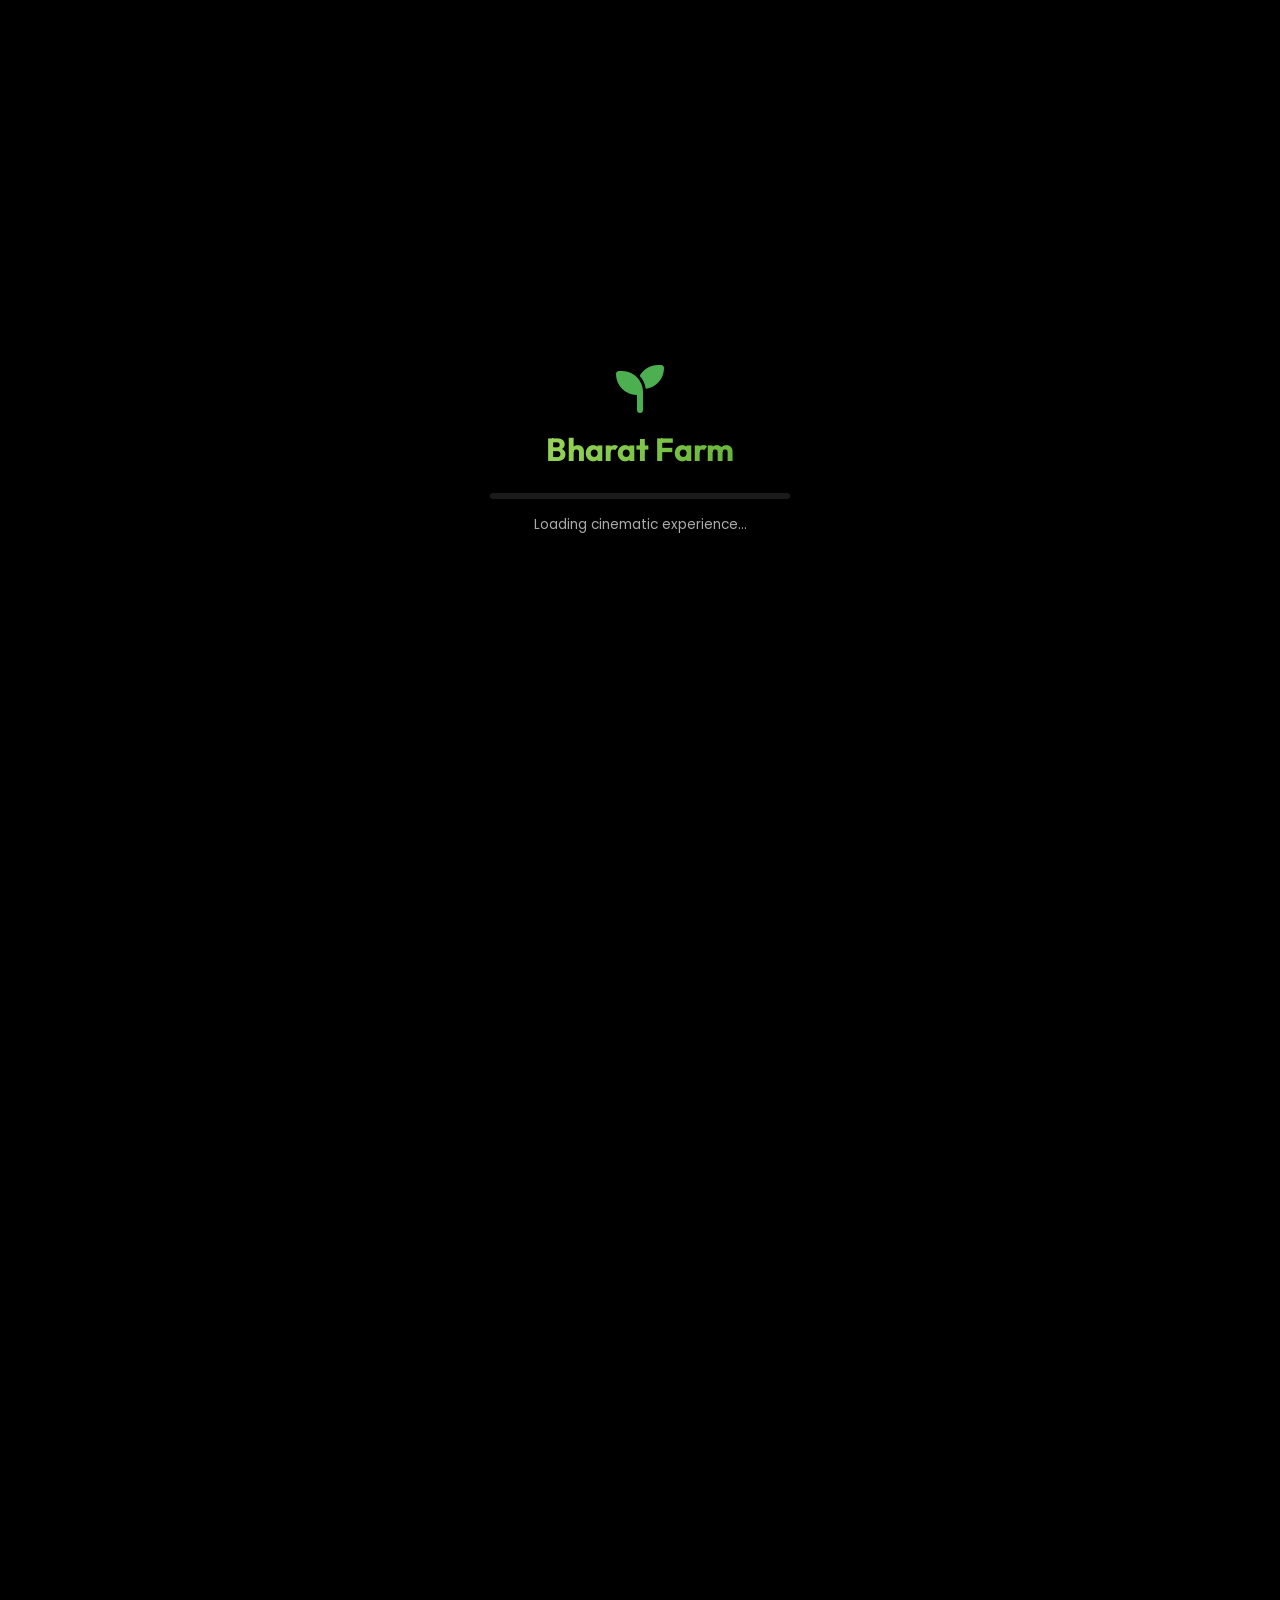
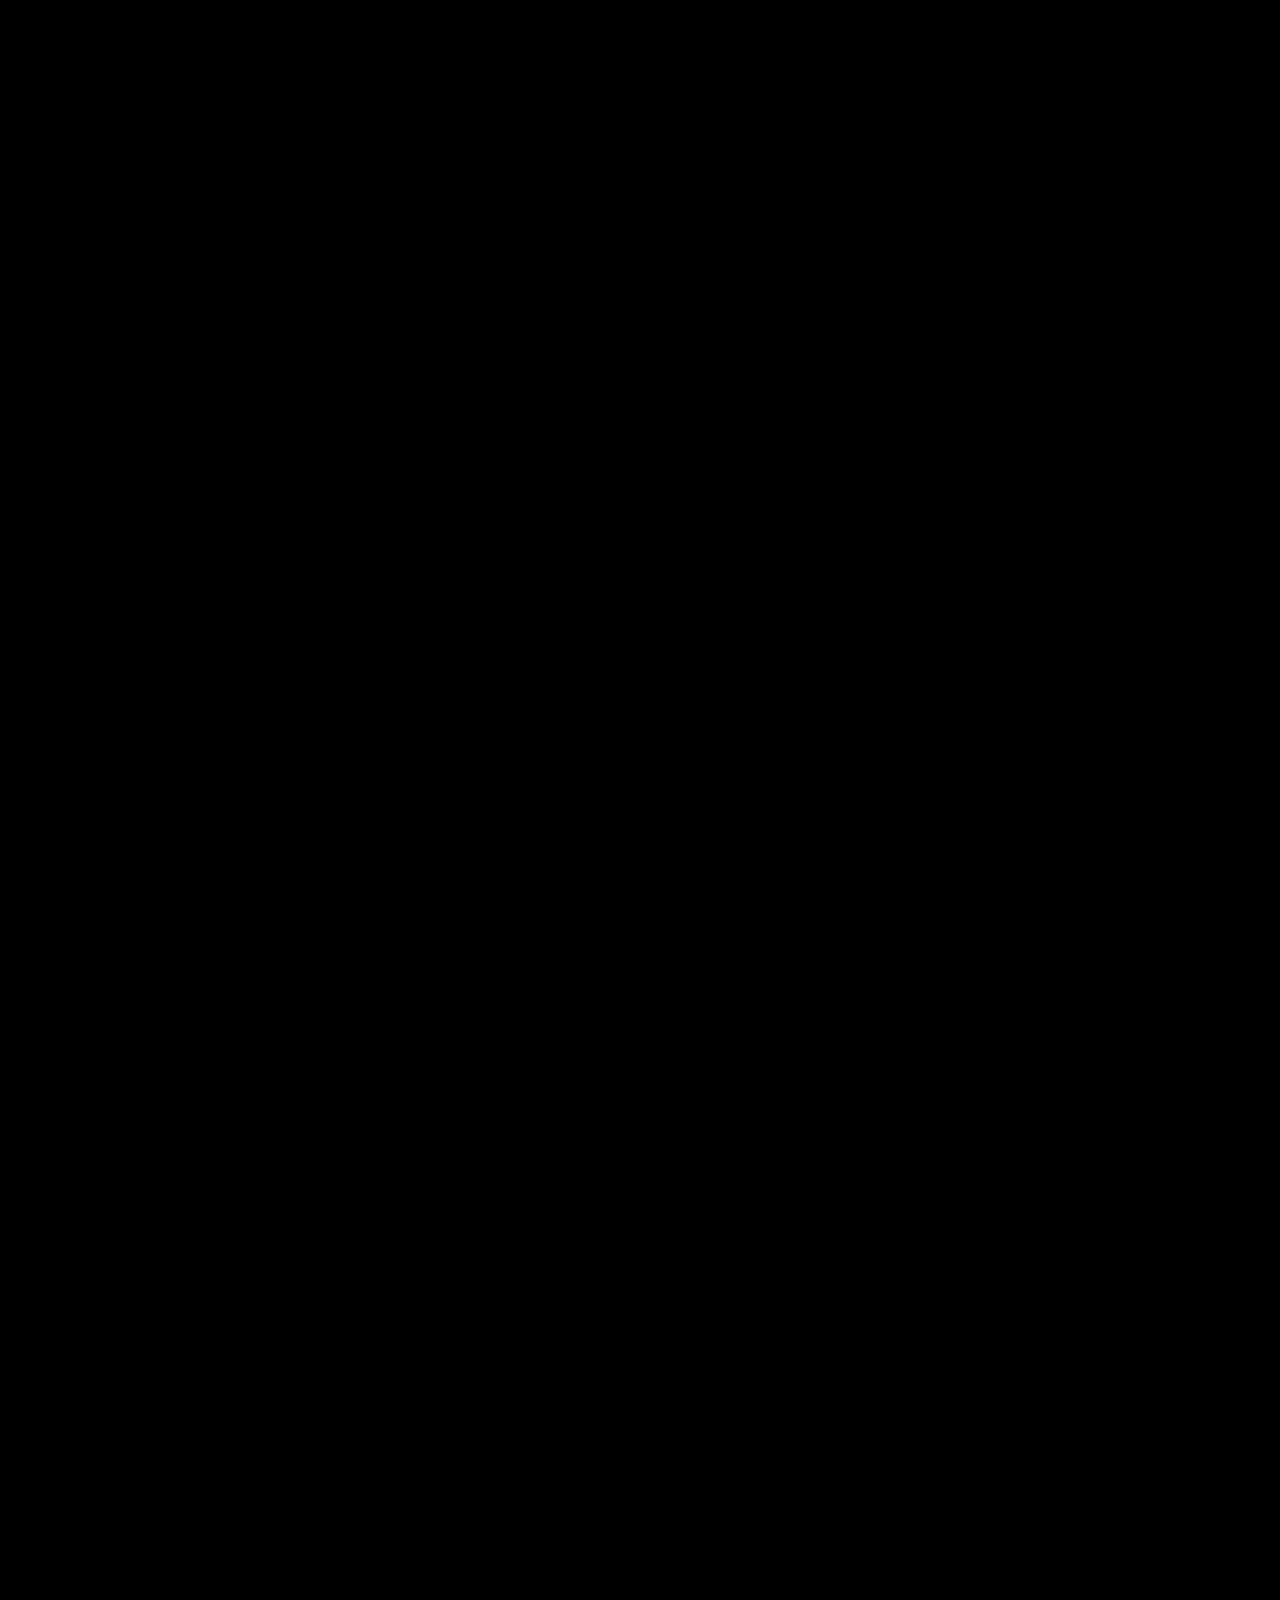
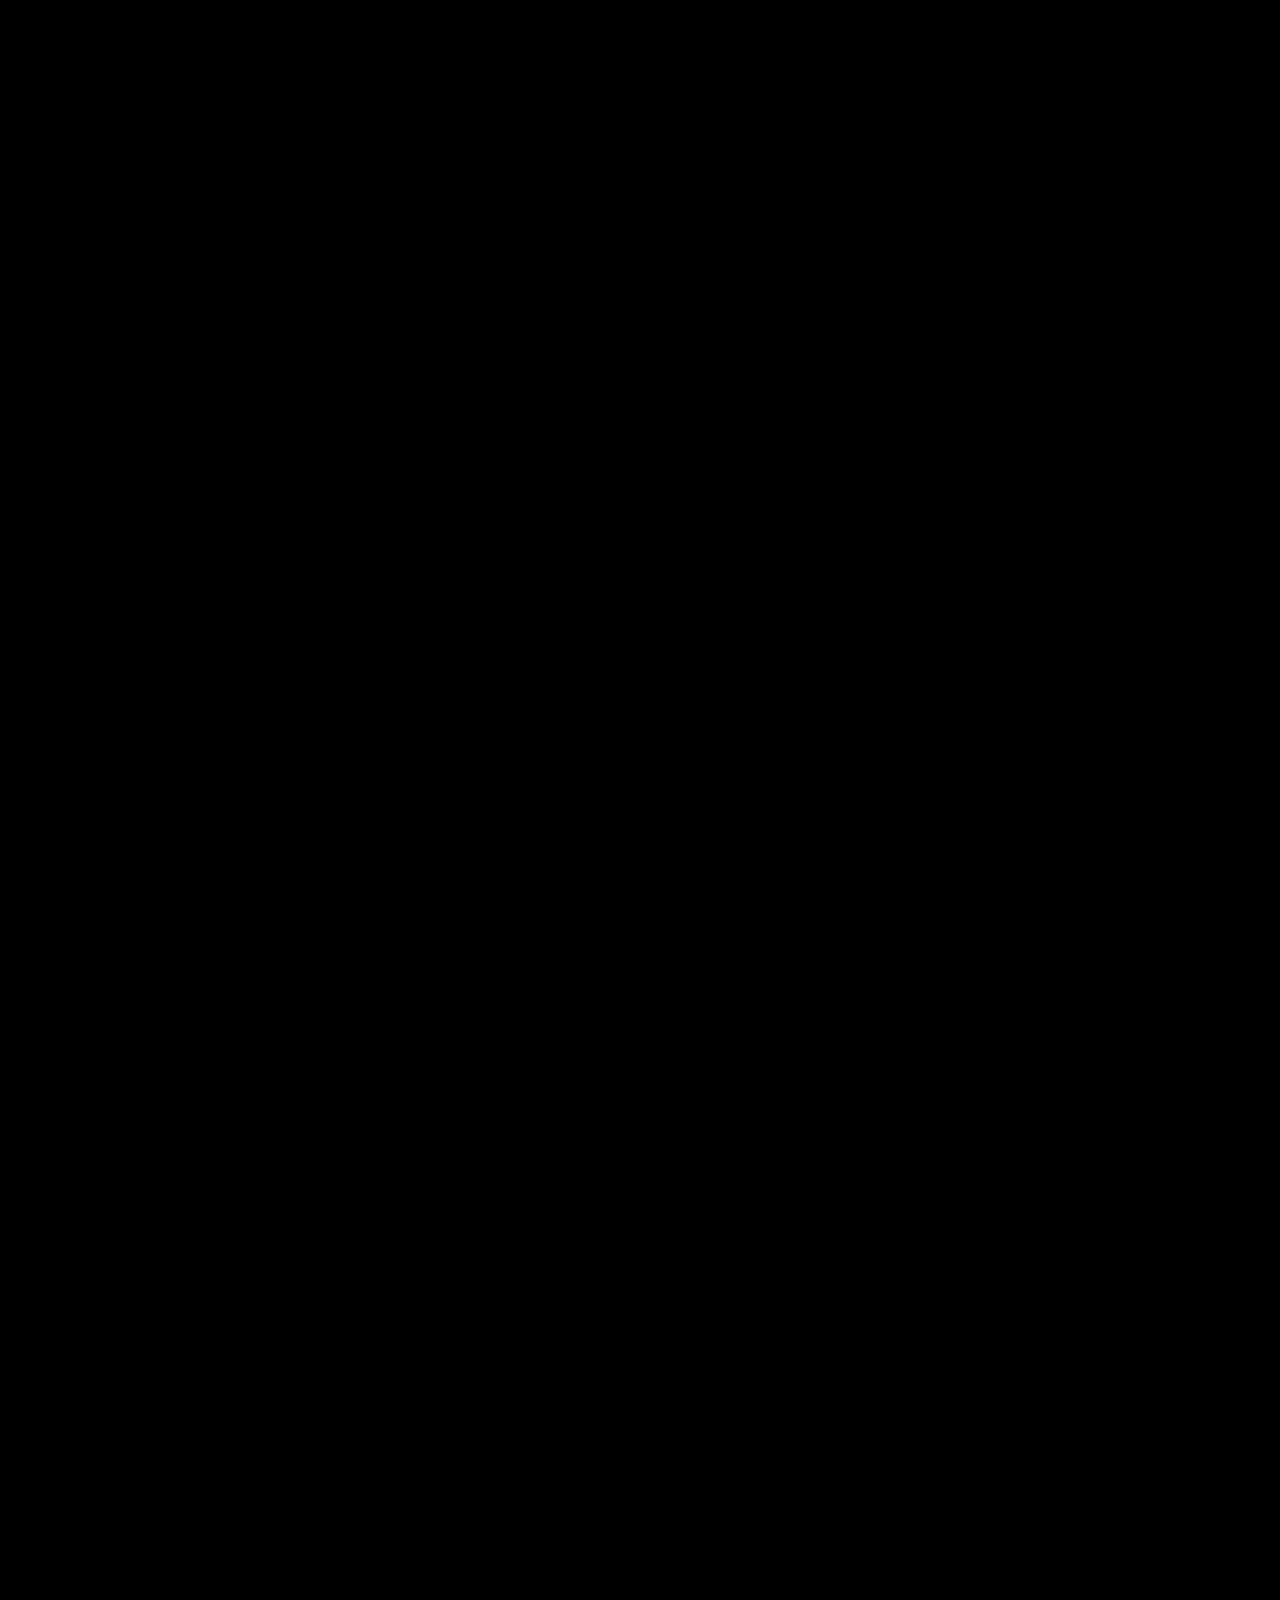
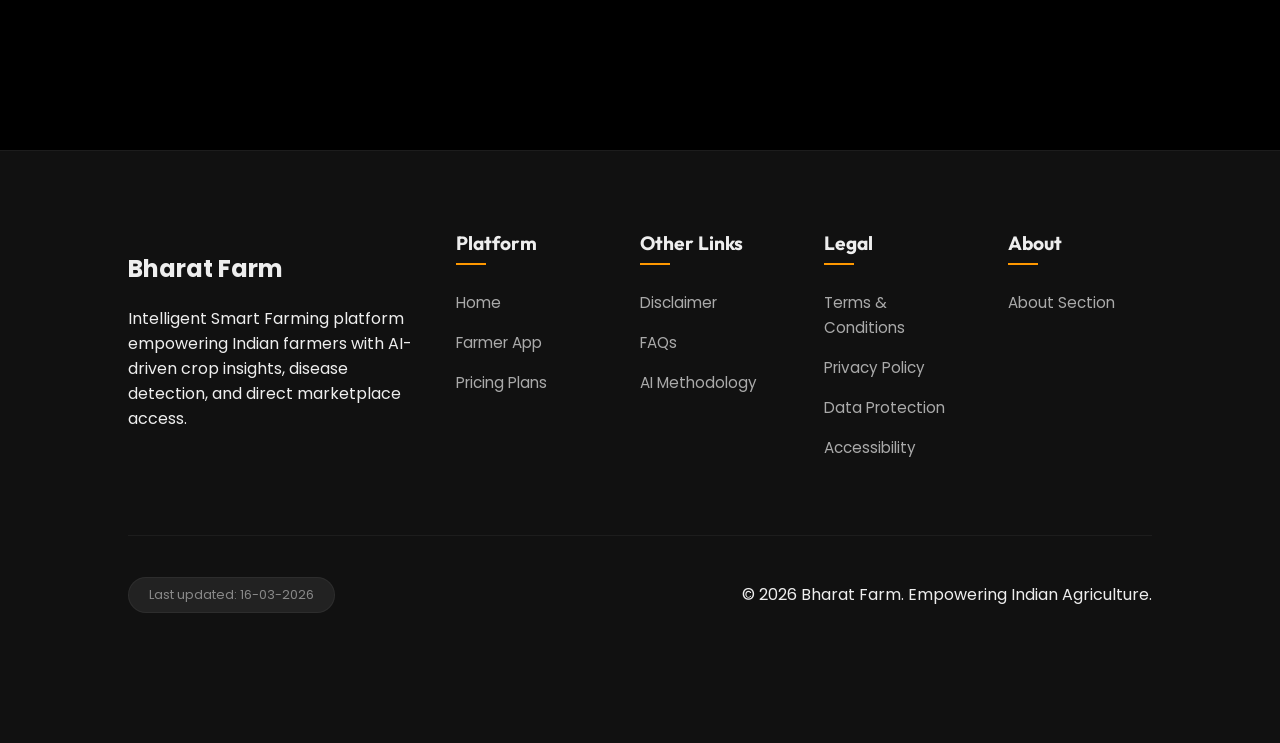
==== commit a8b7bce8: "feat: complete multilingual integration and UI cleanup (User Guide removal & chatbot FAB)" ====
--- a/index.html
+++ b/index.html
@@ -15,6 +15,7 @@
     <!-- Styles -->
     <link rel="stylesheet" href="css/variables.css">
     <link rel="stylesheet" href="css/landing.css">
+    <link rel="stylesheet" href="css/about.css">
     <link rel="stylesheet" href="css/footer.css">
 
     <!-- GSAP for scroll animations -->
@@ -141,7 +142,7 @@
                     <li><a href="info.html?page=disclaimer">Disclaimer</a></li>
                     <li><a href="info.html?page=faq">FAQs</a></li>
                     <li><a href="info.html?page=methodology">AI Methodology</a></li>
-                    <li><a href="info.html?page=guide">User Guide</a></li>
+
                 </ul>
             </div>
 
@@ -170,7 +171,7 @@
     </footer>
 
     <!-- ABOUT PAGE MODAL -->
-    <div class="about-page" id="aboutPage" style="display: none; position: fixed; top: 0; left: 0; width: 100%; height: 100%; z-index: 1000; overflow-y: auto; background: #000;">
+    <div class="about-page" id="aboutPage" style="display: none;">
         <div class="about-content">
             <button class="back-btn" onclick="hideAboutPage()" title="Back">
                 <i class="fas fa-arrow-left"></i>
@@ -196,34 +197,34 @@
                 <h2><i class="fas fa-star"></i> Key Features</h2>
                 <div class="features-grid">
                     <div class="feature-item">
+                        <i class="fas fa-robot"></i>
+                        <h3>AI Farming Assistant</h3>
+                        <p>24/7 smart chatbot for personalized agricultural expert advice</p>
+                    </div>
+                    <div class="feature-item">
+                        <i class="fas fa-store"></i>
+                        <h3>Smart Marketplace</h3>
+                        <p>Integrated e-commerce portal for seeds, tools, and fertilizers</p>
+                    </div>
+                    <div class="feature-item">
+                        <i class="fas fa-camera"></i>
+                        <h3>AI Disease Scanner</h3>
+                        <p>Advanced Gemini-powered diagnosis for crop health and diseases</p>
+                    </div>
+                    <div class="feature-item">
                         <i class="fas fa-cloud-sun"></i>
                         <h3>Weather Monitoring</h3>
-                        <p>Real-time weather data with farming safety alerts</p>
-                    </div>
-                    <div class="feature-item">
-                        <i class="fas fa-leaf"></i>
-                        <h3>Disease Detection</h3>
-                        <p>AI-powered leaf scanner for plant disease identification</p>
-                    </div>
-                    <div class="feature-item">
-                        <i class="fas fa-seedling"></i>
-                        <h3>Crop Planning</h3>
-                        <p>Detailed crop information and cultivation schedules</p>
+                        <p>Real-time localized weather data with smart safety alerts</p>
                     </div>
                     <div class="feature-item">
                         <i class="fas fa-calculator"></i>
                         <h3>Cost Calculator</h3>
-                        <p>Estimate farming costs and revenue predictions</p>
+                        <p>AI-augmented financial planning for crop investment and profit</p>
                     </div>
                     <div class="feature-item">
                         <i class="fas fa-road"></i>
                         <h3>Activity Roadmap</h3>
-                        <p>Day-by-day farming activity schedules</p>
-                    </div>
-                    <div class="feature-item">
-                        <i class="fas fa-bell"></i>
-                        <h3>Smart Alerts</h3>
-                        <p>Personalized notifications for farming activities</p>
+                        <p>Intelligent day-by-day scheduling for optimized cultivation</p>
                     </div>
                 </div>
             </div>
--- a/css/landing.css
+++ b/css/landing.css
@@ -194,6 +194,10 @@
     left: 50%;
     transform: translate(-50%, -50%);
     object-fit: cover;
+    image-rendering: -webkit-optimize-contrast;
+    image-rendering: high-quality;
+    /* HD Enhancement filters */
+    filter: contrast(1.15) brightness(1.08) saturate(1.1);
 }
 
 /* --------------------------------------------------------------------------
